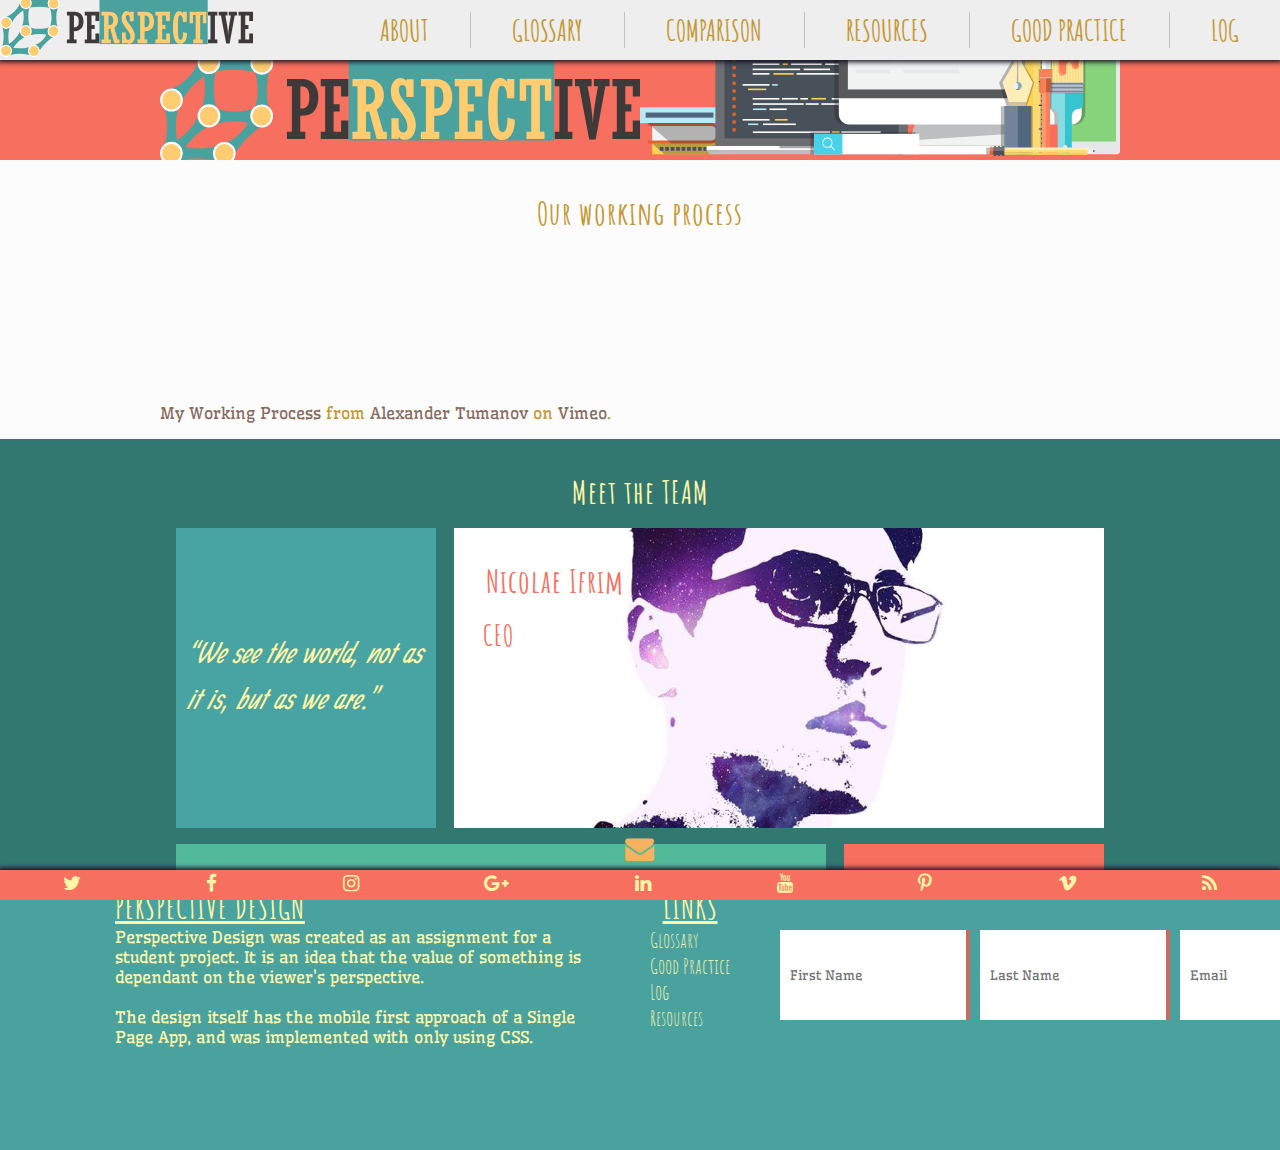
==== index.html @ a0893e69 "All done but the video." ====
<!DOCTYPE html>
<html lang="en">
<head>
  <meta charset="UTF-8">
  <meta name="viewport" content="width=device-width, initial-scale=1.0">
  <meta http-equiv="X-UA-Compatible" content="ie=edge">
  <title>Perspective Design</title>
  <!-- STYLE -->
  <link rel="stylesheet" href="css/main.css" type="text/css">
  <!-- FONTS AND ICONS -->
  <link rel="stylesheet" href="https://maxcdn.bootstrapcdn.com/font-awesome/4.7.0/css/font-awesome.min.css">
  <link href="https://fonts.googleapis.com/css?family=Nova+Mono" rel="stylesheet">
  <link href="https://fonts.googleapis.com/css?family=Wellfleet" rel="stylesheet">
  <link href="https://fonts.googleapis.com/css?family=Amatic+SC:700" rel="stylesheet">
  <link href="https://fonts.googleapis.com/css?family=Ranga" rel="stylesheet">

</head>
<body onload="toggleNav()">
  <header>
    <nav>
      <input type="checkbox" id="mobile-nav-toggle" value="mobile-nav-selected">
      <ul class="navigation">
        <li class="logo"><label for="about-page"><img src="icons/logo.svg" alt="perspective design logo"></label></li>
        <li><label for="about-page">About</label><span id="AboutTab"></span></li>
        <li><label for="glossary-page">Glossary</label><span id="GlossaryTab"></span></li>
        <li><label for="comparison-page">Comparison</label><span id="ComparisonTab"></span></li>
        <li><label for="resources-page">Resources</label><span id="ResourcesTab"></span></li>
        <li><label for="mgp-page">Good Practice</label><span id="MgpTab"></span></li>
        <li><label for="log-page">Log</label><span id="LogTab"></span></li>
        <li class="menu-icon"><label for="mobile-nav-toggle"><i class="fa fa-bars" aria-hidden="true"></i><i class="fa fa-times-circle" aria-hidden="true"></i></label></li>
      </ul>


      <ul class="mobile-nav">
        <li><label for="about-page">About</label></li>
        <li><label for="glossary-page">Glossary</label></li>
        <li><label for="comparison-page">Comparison</label></li>
        <li><label for="resources-page">Resources</label></li>
        <li><label for="mgp-page">Good Practice</label></li>
        <li><label for="log-page">Log</label></li>
      </ul>
    </nav>
  </header>
<!-- MAIN CONTENT STARTS HERE -->
  <main>
    <input type="radio" name="toggle-page" id="about-page" value="about-selected" checked>
    <section id="about">
      <div class="banner">
        <div class="container">
          <div class="img-left">
            <img src="icons/logo.svg" alt="logo">
          </div>
          <div class="img-right">
            <img src="images/home-banner.svg" alt="home top banner">
          </div>
        </div>
      </div>

      <div class="video-wrap">
        <h1>Our working process</h1>
        <div class="process">
          <iframe src="https://player.vimeo.com/video/133265329"></iframe>
<p><a href="https://vimeo.com/133265329">My Working Process</a> from <a href="https://vimeo.com/alextumanov">Alexander Tumanov</a> on <a href="https://vimeo.com">Vimeo</a>.</p>
        </div>
      </div>

      <div class="team-wrap">
        <h1>Meet the TEAM</h1>
        <div class="container">
          <section class="team-member">
            <div class="quote">
              <p><cite>“We see the world, not as it is, but as we are.”</cite></p>
            </div>
            <div class="portrait">
              <h1>Nicolae Ifrim</h1>
              <h2>CEO</h2>
            </div>

            <div class="bio">
              <p>Nicolae Ifrim has been tinkering with computers since a very young age, he is currently studying for a Computing degree at the University of Northampton. Previously worked as a team leader, developing ideas and projects in Romania.</p>
              <p>In 2013 one of these projects was sold to an online store which integrated the algorithms for own use, using those money he managed to get to UK and start as a student to get a degree, in 2016.</p>
              <p>He enjoys hiking, watching movies and has a passion for astronomy.</p>
            </div>
            <div class="social">
              <ul>
                <li><a href="404.html"><i class="fa fa-linkedin" aria-hidden="true"></i><span>LinkedIn</span></a></li>
                <li><a href="404.html"><i class="fa fa-github-alt" aria-hidden="true"></i><span>GitHub</span></a></li>
                <li><a href="404.html"><i class="fa fa-facebook-official" aria-hidden="true"></i><span>Facebook</span></a></li>
              </ul>
            </div>
          </section>

          <section class="team-member">
            <div class="quote">
              <p><cite>“The capacity to learn is a gift, the ability to learn is a skill, and the willingness to learn is a choice.”</cite></p>
            </div>
            <div class="portrait">
              <h1>Modou Lamin Sonko</h1>
              <h2>Developer</h2>
            </div>

            <div class="bio">
              <p>Modou Lamin Sonko is a second-year student at the University of Northampton, he is currently on a computing course with foundation. He has a wide range of experience working before his studies, he has worked in the food industry as a chef and a quality controller. He now works in the security industry.</p>
              <p>These experiences in the different industries have made him understand the value and importance of team work and he have acquired a lot of transferable skills that will benefit him in the computing industry.</p>
              <p>He has a background in business administration and currently holds a diploma in business administration, certified by ICM (institute of commercial management).</p>
              <p>Modou enjoys running and weight lifting during his leisure time.</p>

            </div>
            <div class="social">
              <ul>
                <li><a href="404.html"><i class="fa fa-linkedin" aria-hidden="true"></i><span>LinkedIn</span></a></li>
                <li><a href="404.html"><i class="fa fa-github-alt" aria-hidden="true"></i><span>GitHub</span></a></li>
                <li><a href="404.html"><i class="fa fa-facebook-official" aria-hidden="true"></i><span>Facebook</span></a></li>
              </ul>
            </div>
          </section>

          <section class="team-member">
            <div class="quote">
              <p><cite>"If life gives you lemons...get angry!"</cite></p>
            </div>
            <div class="portrait">
              <h1>Daniel Raymond</h1>
              <h2>Developer</h2>
            </div>

            <div class="bio">
              <p class="anoyingwavefont">
Dan Raymond has been playing games since he was a child, his first entertanement systems he played were the nintendo 64 and the sega genesis and enjoyed playing the games he owned, going on in life he still enjoys games and wants to understand more about how they are made, which is why he is attending Northampton university so that he might attend computer games development course.
</p>
            </div>
            <div class="social">
              <ul>
                <li><a href="404.html"><i class="fa fa-linkedin" aria-hidden="true"></i><span>LinkedIn</span></a></li>
                <li><a href="404.html"><i class="fa fa-github-alt" aria-hidden="true"></i><span>GitHub</span></a></li>
                <li><a href="404.html"><i class="fa fa-facebook-official" aria-hidden="true"></i><span>Facebook</span></a></li>
              </ul>
            </div>
          </section>

          <section class="team-member">
            <div class="quote">
              <p><cite>"Do. Or do not. There is no try."</cite></p>
            </div>
            <div class="portrait">
              <h1>Adam Vincent</h1>
              <h2>Designer</h2>
            </div>

            <div class="bio">
              <p>Lorem ipsum dolor sit amet, consectetur adipisicing elit. Quis necessitatibus nesciunt inventore dicta ab, possimus nostrum architecto accusamus libero cupiditate incidunt porro animi debitis velit id, aperiam unde quas ea.</p>
            </div>
            <div class="social">
              <ul>
                <li><a href="404.html"><i class="fa fa-linkedin" aria-hidden="true"></i><span>LinkedIn</span></a></li>
                <li><a href="404.html"><i class="fa fa-github-alt" aria-hidden="true"></i><span>GitHub</span></a></li>
                <li><a href="404.html"><i class="fa fa-facebook-official" aria-hidden="true"></i><span>Facebook</span></a></li>
              </ul>
            </div>
          </section>
        </div>
      </div>
    </section>

    <!-- GLOSSARY SECTION -->
    <input type="radio" name="toggle-page" id="glossary-page" value="glossary-selected">
    <section id="glossary">
      <div class="banner">
        <div class="container">
          <div class="img-left">
            <img src="icons/logo-glossary.svg" alt="logo">
          </div>
          <div class="img-right">
            <img src="images/glossary-banner.svg" alt="glossary top banner">
          </div>
        </div>
      </div>

      <div class="container">
        <div class="job-terms">
          <h1>web/computing related terms</h1>
          <input type="checkbox" name="jobs-term-toggle" id="crm">
          <label for="crm" class="crm">
            <i class="fa fa-square-o" aria-hidden="true"></i>
            <i class="fa fa-check" aria-hidden="true"></i>
            crm<i class="fa fa-chevron-left" aria-hidden="true"></i>
          </label>
          <div>
            <p>Customer relationship marketing (CRM) is a business process in which client relationships, customer loyalty and brand value are built through marketing strategies and activities. CRM allows businesses to develop long-term relationships with established and new customers while helping streamline corporate performance. CRM incorporates commercial and client-specific strategies via employee training, marketing planning, relationship building and advertising.</p>
            <p>See more on <a href="https://www.techopedia.com/definition/23326/customer-relationship-marketing-crm" target="_blank">techopedia.com</a></p>
          </div>

          <input type="checkbox" name="jobs-term-toggle" id="syntax">
          <label for="syntax" class="syntax">
            <i class="fa fa-square-o" aria-hidden="true"></i>
            <i class="fa fa-check" aria-hidden="true"></i>
            syntax<i class="fa fa-chevron-left" aria-hidden="true"></i>
          </label>
          <div>
            <p>In programming, syntax refers to the rules that specify the correct combined sequence of symbols that can be used to form a correctly structured program using a given programming language. Programmers communicate with computers through the correctly structured syntax, semantics and grammar of a programming language.</p>
            <p>See more on <a href="https://www.techopedia.com/definition/3959/syntax" target="_blank">techopedia.com</a></p>
          </div>

          <input type="checkbox" name="jobs-term-toggle" id="fonts">
          <label for="fonts" class="fonts">
            <i class="fa fa-square-o" aria-hidden="true"></i>
            <i class="fa fa-check" aria-hidden="true"></i>
            fonts<i class="fa fa-chevron-left" aria-hidden="true"></i>
          </label>
          <div>
            <p>A font is a specific typeface of a certain size and style. For example, one font may be Arial 12 pt bold, while another font may be Times New Roman 14 pt italic. Most word processing programs have a Font menu that allows you to choose the typeface, size, and style of the text. In order to use a font, you must have it installed on your computer. Windows provides access to fonts using the Fonts control panel. The Mac OS stores fonts in a Fonts folder and includes a separate "Font Book" application for managing fonts.</p>
            <p>See more on <a href="https://techterms.com/definition/font" target="_blank">techterms.com</a></p>
          </div>

          <input type="checkbox" name="jobs-term-toggle" id="w3c">
          <label for="w3c" class="w3c">
            <i class="fa fa-square-o" aria-hidden="true"></i>
            <i class="fa fa-check" aria-hidden="true"></i>
            w3c<i class="fa fa-chevron-left" aria-hidden="true"></i>
          </label>
          <div>
            <p>The World Wide Web Consortium (W3C) is an international organization committed to improving the web. It is made up of several hundred member organizations from a variety of related IT industries. W3C sets standards for the World Wide Web (WWW) to facilitate interoperability and cooperation among all web stakeholders. It was established in 1994 by the creator of the WWW, Tim Berners-Lee.</p>
            <p>See more on <a href="https://www.techopedia.com/definition/4593/world-wide-web-consortium-w3c" target="_blank">techopedia.com</a></p>
          </div>

          <input type="checkbox" name="jobs-term-toggle" id="root-directory">
          <label for="root-directory" class="root-directory">
            <i class="fa fa-square-o" aria-hidden="true"></i>
            <i class="fa fa-check" aria-hidden="true"></i>
            root directory<i class="fa fa-chevron-left" aria-hidden="true"></i>
          </label>
          <div>
            <p>The root directory, or root folder, is the top-level directory of a file system. The directory structure can be visually represented as an upside-down tree, so the term "root" represents the top level. All other directories within a volume are "branches" or subdirectories of the root directory.</p>
            <p>See more on <a href="https://techterms.com/definition/root_directory" target="_blank">techterms.com</a></p>
          </div>

          <input type="checkbox" name="jobs-term-toggle" id="navigation">
          <label for="navigation" class="navigation">
            <i class="fa fa-square-o" aria-hidden="true"></i>
            <i class="fa fa-check" aria-hidden="true"></i>
            navigation bar<i class="fa fa-chevron-left" aria-hidden="true"></i>
          </label>
          <div>
            <p>A navigation bar is a link to appropriate sections/pages in a website that helps readers in traversing the online document. Considered a traditional method of navigation, a navigation bar can be implemented in a number of ways, namely, horizontally or vertically, or fixed or dynamic. A navigation bar implementation is considered one of the key points of Web design and usability.</p>
            <p>See more on <a href="https://www.techopedia.com/definition/20934/navigation-bar" target="_blank">techopedia.com</a></p>
          </div>

          <input type="checkbox" name="jobs-term-toggle" id="responsive">
          <label for="responsive" class="responsive">
            <i class="fa fa-square-o" aria-hidden="true"></i>
            <i class="fa fa-check" aria-hidden="true"></i>
            responsive design<i class="fa fa-chevron-left" aria-hidden="true"></i>
          </label>
          <div>
            <p>Responsive web design (RWD) is an approach in web development and design that is geared toward creating sites that provide an efficient and appealing visual experience with text that is easy to navigate without altering the resolution of a display screen.
            This capability extends to any device or browser used to view a website, which means the website appearance and layout change according to the size of the display screen.</p>
            <p>See more on <a href="https://www.techopedia.com/definition/30004/responsive-web-design-rwd" target="_blank">techopedia.com</a></p>
          </div>

          <input type="checkbox" name="jobs-term-toggle" id="vector-graphics">
          <label for="vector-graphics" class="vector-graphics">
            <i class="fa fa-square-o" aria-hidden="true"></i>
            <i class="fa fa-check" aria-hidden="true"></i>
            vector graphics<i class="fa fa-chevron-left" aria-hidden="true"></i>
          </label>
          <div>
            <p>A vector graphic is a type of image. Vector images are graphical representations of mathematical objects such as lines, curves, polygons and its like. These graphics are generated by computer and they follow x and y axis as their reference definition.</p>
            <p>See more on <a href="https://www.techopedia.com/definition/5264/vector-graphic" target="_blank">techopedia.com</a></p>
          </div>

          <input type="checkbox" name="jobs-term-toggle" id="bespoke">
          <label for="bespoke" class="bespoke">
            <i class="fa fa-square-o" aria-hidden="true"></i>
            <i class="fa fa-check" aria-hidden="true"></i>
            bespoke software<i class="fa fa-chevron-left" aria-hidden="true"></i>
          </label>
          <div>
            <p>Bespoke software is custom or tailor-made software. The value of bespoke software over off-the-shelf software is that it can be designed specifically for key business or legislative objectives.</p>
            <p>See more on <a href="https://www.techopedia.com/definition/6184/bespoke-software" target="_blank">techopedia.com</a></p>
          </div>

          <input type="checkbox" name="jobs-term-toggle" id="software">
          <label for="software" class="software">
            <i class="fa fa-square-o" aria-hidden="true"></i>
            <i class="fa fa-check" aria-hidden="true"></i>
            software<i class="fa fa-chevron-left" aria-hidden="true"></i>
          </label>
          <div>
            <p>Software, in its most general sense, is a set of instructions or programs instructing a computer to do specific tasks. Software is a generic term used to describe computer programs. Scripts, applications, programs and a set of instructions are the terms often used to describe software.</p>
            <p>See more on <a href="https://www.techopedia.com/definition/4356/software" target="_blank">techopedia.com</a></p>
          </div>

          <input type="checkbox" name="jobs-term-toggle" id="network">
          <label for="network" class="network">
            <i class="fa fa-square-o" aria-hidden="true"></i>
            <i class="fa fa-check" aria-hidden="true"></i>
            network<i class="fa fa-chevron-left" aria-hidden="true"></i>
          </label>
          <div>
            <p>A computer network is a group of computer systems and other computing hardware devices that are linked together through communication channels to facilitate communication and resource-sharing among a wide range of users. Networks are commonly categorized based on their characteristics.</p>
            <p>See more on <a href="https://www.techopedia.com/definition/25597/computer-network" target="_blank">techopedia.com</a></p>
          </div>

          <input type="checkbox" name="jobs-term-toggle" id="web-app">
          <label for="web-app" class="web-app">
            <i class="fa fa-square-o" aria-hidden="true"></i>
            <i class="fa fa-check" aria-hidden="true"></i>
            web application<i class="fa fa-chevron-left" aria-hidden="true"></i>
          </label>
          <div>
            <p>A web-based application is any program that is accessed over a network connection using HTTP, rather than existing within a device’s memory. Web-based applications often run inside a web browser. However, web-based applications also may be client-based, where a small part of the program is downloaded to a user’s desktop, but processing is done over the internet on an external server.
            Web-based applications are also known as web apps.</p>
            <p>See more on <a href="https://www.techopedia.com/definition/26002/web-based-application" target="_blank">techopedia.com</a></p>
          </div>

          <input type="checkbox" name="jobs-term-toggle" id="web-designer">
          <label for="web-designer" class="web-designer">
            <i class="fa fa-square-o" aria-hidden="true"></i>
            <i class="fa fa-check" aria-hidden="true"></i>
          web designer<i class="fa fa-chevron-left" aria-hidden="true"></i>
          </label>
          <div>
            <p>A Web designer is someone who prepares content for the Web. This role is mainly related to the styling and layout of pages with content, including text and images. Web designers use many technologies but commonly rely on hypertext and hypermedia resources including HTML, CSS and additional Web design tools.</p>
            <p>See more on <a href="https://www.techopedia.com/definition/23888/web-designer" target="_blank">techopedia.com</a></p>
          </div>

          <input type="checkbox" name="jobs-term-toggle" id="web-developer">
          <label for="web-developer" class="web-developer">
            <i class="fa fa-square-o" aria-hidden="true"></i>
            <i class="fa fa-check" aria-hidden="true"></i>
            web developer<i class="fa fa-chevron-left" aria-hidden="true"></i>
          </label>
          <div>
            <p>A Web developer is a kind of programmer who specializes in the development of applications relating to the World Wide Web or distributed network applications, which typically run protocols like HTTP from a Web server to a client browser using associated programming languages like HTML/CSS, C#, Ruby and PHP to name a few. A Web developer is usually concerned with the back end or the programming aspect of creating a website or Web application and is not to be confused with a Web designer, who only deals with the aesthetics of a website or application, although many professionals have both skill sets.</p>
            <p>See more on <a href="https://www.techopedia.com/definition/17353/web-developer" target="_blank">techopedia.com</a></p>
          </div>

          <input type="checkbox" name="jobs-term-toggle" id="frontend">
          <label for="frontend" class="frontend">
            <i class="fa fa-square-o" aria-hidden="true"></i>
            <i class="fa fa-check" aria-hidden="true"></i>
            frontend<i class="fa fa-chevron-left" aria-hidden="true"></i>
          </label>
          <div>
            <p>A front-end system is part of an information system that is directly accessed and interacted with by the user to receive or utilize back-end capabilities of the host system. It enables users to access and request the features and services of the underlying information system. The front-end system can be a software application or the combination or hardware, software and network resources.</p>
            <p>See more on <a href="https://www.techopedia.com/definition/3799/front-end-system" target="_blank">techopedia.com</a></p>
          </div>

          <input type="checkbox" name="jobs-term-toggle" id="backend">
          <label for="backend" class="backend">
            <i class="fa fa-square-o" aria-hidden="true"></i>
            <i class="fa fa-check" aria-hidden="true"></i>
            backend<i class="fa fa-chevron-left" aria-hidden="true"></i>
          </label>
          <div>
            <p>A back-end system is any system that supports back-office applications. These systems are used as part of corporate management and they work by obtaining user input and gathering input from other systems to provide responsive output.</p>
            <p>See more on <a href="https://www.techopedia.com/definition/1405/back-end-system" target="_blank">techopedia.com</a></p>
          </div>

          <input type="checkbox" name="jobs-term-toggle" id="agile">
          <label for="agile" class="agile">
            <i class="fa fa-square-o" aria-hidden="true"></i>
            <i class="fa fa-check" aria-hidden="true"></i>
            agile development<i class="fa fa-chevron-left" aria-hidden="true"></i>
          </label>
          <div>
            <p>Agile Software Development is a lightweight software engineering framework that promotes iterative development throughout the life-cycle of the project, close collaboration between the development team and business side, constant communication, and tightly-knit teams.
              Also known as agile development.</p>
            <p>See more on <a href="https://www.techopedia.com/definition/13564/agile-software-development" target="_blank">techopedia.com</a></p>
          </div>

          <input type="checkbox" name="jobs-term-toggle" id="framework">
          <label for="framework" class="framework">
            <i class="fa fa-square-o" aria-hidden="true"></i>
            <i class="fa fa-check" aria-hidden="true"></i>
            framework<i class="fa fa-chevron-left" aria-hidden="true"></i>
          </label>
          <div>
            <p>An application framework is a software library that provides a fundamental structure to support the development of applications for a specific environment. An application framework acts as the skeletal support to build an application. The intention of designing application frameworks is to lessen the general issues faced during the development of applications. This is achieved through the use of code that can be shared across different modules of an application. Application frameworks are used not only in the graphical user interface (GUI) development, but also in other areas like web-based applications.
            </p>
            <p>See more on <a href="https://www.techopedia.com/definition/6005/application-framework" target="_blank">techopedia.com</a></p>
          </div>

          <input type="checkbox" name="jobs-term-toggle" id="ui">
          <label for="ui" class="ui">
            <i class="fa fa-square-o" aria-hidden="true"></i>
            <i class="fa fa-check" aria-hidden="true"></i>
            user interface<i class="fa fa-chevron-left" aria-hidden="true"></i>
          </label>
          <div>
            <p>User interface (UI) is a broad term for any system, either physical or software based, that allows a user to connect with a given technology. Many different kinds of user interfaces come with various devices and software programs. Many of them have some basic similarities, although each one is unique in key ways.
            </p>
            <p>See more on <a href="https://www.techopedia.com/definition/4685/user-interface-ui" target="_blank">techopedia.com</a></p>
          </div>

          <input type="checkbox" name="jobs-term-toggle" id="ux">
          <label for="ux" class="ux">
            <i class="fa fa-square-o" aria-hidden="true"></i>
            <i class="fa fa-check" aria-hidden="true"></i>
            user experience<i class="fa fa-chevron-left" aria-hidden="true"></i>
          </label>
          <div>
            <p>User experience (UX) is a concept in computing system and application design that studies and evaluates human feelings and expressions when using such systems.
              UX facilitates and enables the development of computing systems that are centered on ease of use and accessibility for a human user.
            </p>
            <p>See more on <a href="https://www.techopedia.com/definition/29135/user-experience-ux" target="_blank">techopedia.com</a></p>
          </div>

          <input type="checkbox" name="jobs-term-toggle" id="wireframes">
          <label for="wireframes" class="wireframes">
            <i class="fa fa-square-o" aria-hidden="true"></i>
            <i class="fa fa-check" aria-hidden="true"></i>
            wireframes<i class="fa fa-chevron-left" aria-hidden="true"></i>
          </label>
          <div>
            <p>A website wireframe is a visual guide that represents the skeletal framework of a website, indicating where visual and UI components are located. Wireframes are used for a quick mockup of the arrangement of website elements for accomplishing a specific purpose, be it aesthetic or usability. This allows stakeholders to quickly have a visual reference to the location of website elements without requiring the designer to create an actual site, which makes the design decision process quicker.
              A website wireframe is also known as a page schematic or a screen blueprint.
            </p>
            <p>See more on <a href="https://www.techopedia.com/definition/5216/website-wireframe" target="_blank">techopedia.com</a></p>
          </div>
        </div>

        <div class="html-terms">
          <h1>html terms</h1>
          <input type="checkbox" name="category-toggle" id="section-tags">
          <label for="section-tags" class="section-tags-label">
            <i class="fa fa-square-o" aria-hidden="true"></i>
            <i class="fa fa-check" aria-hidden="true"></i>
            section tags:<i class="fa fa-chevron-left" aria-hidden="true"></i>
          </label>
          <div class="section-tags">
              <p>An HTML tag is commonly defined as a set of characters constituting a formatted command for a Web page. At the core of HTML, tags provide the directions or recipes for the visual content that one sees on the Web.
              </p>
              <p>See More on <a href="https://www.techopedia.com/definition/7619/html-tag" target="_blank">techopedia</a></p>

            <input type="checkbox" name="section-term-toggle" id="head">
            <label for="head" class="head">
              <i class="fa fa-square-o" aria-hidden="true"></i>
              <i class="fa fa-check" aria-hidden="true"></i>
              head tag<i class="fa fa-chevron-left" aria-hidden="true"></i>
            </label>
            <div>
              <p>The HTML <code>&lt;head&gt;</code> element provides general information (metadata) about the document, including its title and links to its scripts and style sheets.
              </p>
              <p>See More on <a href="https://developer.mozilla.org/en-US/docs/Web/HTML/Element/head" target="_blank">developer-mozilla</a></p>
            </div>

            <input type="checkbox" name="section-term-toggle" id="title">
            <label for="title" class="title">
              <i class="fa fa-square-o" aria-hidden="true"></i>
              <i class="fa fa-check" aria-hidden="true"></i>
              title tag<i class="fa fa-chevron-left" aria-hidden="true"></i>
            </label>
            <div>
              <p>The HTML <code>&lt;title&gt;</code> element defines the title of the document, shown in a browser's title bar or on the page's tab. It can only contain text, and any contained tags are ignored.
              </p>
              <p>See More on <a href="https://developer.mozilla.org/en-US/docs/Web/HTML/Element/title" target="_blank">developer-mozilla</a></p>
            </div>

            <input type="checkbox" name="section-term-toggle" id="meta">
            <label for="meta" class="meta">
              <i class="fa fa-square-o" aria-hidden="true"></i>
              <i class="fa fa-check" aria-hidden="true"></i>
              meta tag<i class="fa fa-chevron-left" aria-hidden="true"></i>
            </label>
            <div>
              <p>The HTML <code>&lt;meta></code> element represents metadata that cannot be represented by other HTML meta-related elements, like <code>&lt;base&gt;</code> <code>&lt;base&gt;</code>, <code>&lt;link&gt;</code>, <code>&lt;script&gt;</code>, <code>&lt;style&gt;</code> or <code>&lt;title&gt;</code>.
              </p>
              <p>See More on <a href="https://developer.mozilla.org/en-US/docs/Web/HTML/Element/meta" target="_blank">developer-mozilla</a></p>
            </div>

            <input type="checkbox" name="section-term-toggle" id="link">
            <label for="link" class="link">
              <i class="fa fa-square-o" aria-hidden="true"></i>
              <i class="fa fa-check" aria-hidden="true"></i>
              link tag<i class="fa fa-chevron-left" aria-hidden="true"></i>
            </label>
            <div>
              <p>The HTML <code>&lt;link&gt;</code> element specifies relationships between the current document and an external resource. Possible uses for this element include defining a relational framework for navigation. This element is most used to link to style sheets.
              </p>
              <p>See More on <a href="https://developer.mozilla.org/en-US/docs/Web/HTML/Element/link" target="_blank">developer-mozilla</a></p>
            </div>

            <input type="checkbox" name="section-term-toggle" id="style">
            <label for="style" class="style">
              <i class="fa fa-square-o" aria-hidden="true"></i>
              <i class="fa fa-check" aria-hidden="true"></i>
              style tag<i class="fa fa-chevron-left" aria-hidden="true"></i>
            </label>
            <div>
              <p>The HTML <code>&lt;style&gt;</code> element contains style information for a document, or part of a document. By default, the style instructions written inside that element are expected to be CSS.
              </p>
              <p>See More on <a href="https://developer.mozilla.org/en-US/docs/Web/HTML/Element/style" target="_blank">developer-mozilla</a></p>
            </div>

            <input type="checkbox" name="section-term-toggle" id="script">
            <label for="script" class="script">
              <i class="fa fa-square-o" aria-hidden="true"></i>
              <i class="fa fa-check" aria-hidden="true"></i>
              script tag<i class="fa fa-chevron-left" aria-hidden="true"></i>
            </label>
            <div>
              <p>The HTML <code>&lt;script&gt;</code> element is used to embed or reference executable code; this is typically used to embed or refer to JavaScript code. However, it can also be used to of code, such as WebGL's GLSL shader programming language.
              </p>
              <p>See More on <a href="https://developer.mozilla.org/en-US/docs/Web/HTML/Element/script" target="_blank">developer-mozilla</a></p>
            </div>

            <input type="checkbox" name="section-term-toggle" id="body">
            <label for="body" class="body">
              <i class="fa fa-square-o" aria-hidden="true"></i>
              <i class="fa fa-check" aria-hidden="true"></i>
              body tag<i class="fa fa-chevron-left" aria-hidden="true"></i>
            </label>
            <div>
              <p>The HTML <code>&lt;body&gt;</code> Element represents the content of an HTML document. There can be only one <code>&lt;body&gt;</code> element in a document.
              </p>
              <p>See More on <a href="https://developer.mozilla.org/en-US/docs/Web/HTML/Element/body" target="_blank">developer-mozilla</a></p>
            </div>

            <input type="checkbox" name="section-term-toggle" id="header">
            <label for="header" class="header">
              <i class="fa fa-square-o" aria-hidden="true"></i>
              <i class="fa fa-check" aria-hidden="true"></i>
              header tag<i class="fa fa-chevron-left" aria-hidden="true"></i>
            </label>
            <div>
              <p>The HTML <code>&lt;header&gt;</code> element represents introductory content, typically a group of introductory or navigational aids. It may contain some heading elements but also other elements like a logo, a search form, an author name, and so on.
              </p>
              <p>See More on <a href="https://developer.mozilla.org/en-US/docs/Web/HTML/Element/header" target="_blank">developer-mozilla</a></p>
            </div>

            <input type="checkbox" name="section-term-toggle" id="main">
            <label for="main" class="main">
              <i class="fa fa-square-o" aria-hidden="true"></i>
              <i class="fa fa-check" aria-hidden="true"></i>
              main tag<i class="fa fa-chevron-left" aria-hidden="true"></i>
            </label>
            <div>
              <p>The HTML <code>&lt;main&gt;</code> element represents the main content of the <code>&lt;body&gt;</code> of a document, portion of a document, or application. The main content area consists of content that is directly related to, or expands upon the central topic of, a document or the central functionality of an application.

              You can use multiple <code>&lt;main&gt;</code> elements within the same page when it makes sense to do so. For instance, if you have a page presenting multiple articles (each inside an <code>&lt;article&gt;</code> element, each of which has some extra material within (such as toolbars for editing, ads, and so forth), it may make sense to include a <code>&lt;main&gt;</code> element within each article to identify the primary contents of that specific article.
              </p>
              <p>See More on <a href="https://developer.mozilla.org/en-US/docs/Web/HTML/Element/main" target="_blank">developer-mozilla</a></p>
            </div>

            <input type="checkbox" name="section-term-toggle" id="aside">
            <label for="aside" class="aside">
              <i class="fa fa-square-o" aria-hidden="true"></i>
              <i class="fa fa-check" aria-hidden="true"></i>
              aside tag<i class="fa fa-chevron-left" aria-hidden="true"></i>
            </label>
            <div>
              <p>The HTML <code>&lt;aside&gt;</code> element represents a portion of a document whose content is only indirectly related to the document's main content. Asides are frequently presented as sidebars or call-out boxes.
              </p>
              <p>See More on <a href="https://developer.mozilla.org/en-US/docs/Web/HTML/Element/aside" target="_blank">developer-mozilla</a></p>
            </div>

            <input type="checkbox" name="section-term-toggle" id="section">
            <label for="section" class="section">
              <i class="fa fa-square-o" aria-hidden="true"></i>
              <i class="fa fa-check" aria-hidden="true"></i>
              section tag<i class="fa fa-chevron-left" aria-hidden="true"></i>
            </label>
            <div>
              <p>The HTML <code>&lt;section&gt;</code> element represents a standalone section — which doesn't have a more specific semantic element to represent it — contained within an HTML document. Typically, but not always, sections have a heading.

              As an example, a navigation menu should be wrapped in a <code>&lt;nav&gt;</code> element, but a list of search results and a map display and its controls don't have specific elements, and could be put inside a <code>&lt;section&gt;</code>.
              </p>
              <p>See More on <a href="https://developer.mozilla.org/en-US/docs/Web/HTML/Element/section" target="_blank">developer-mozilla</a></p>
            </div>

            <input type="checkbox" name="section-term-toggle" id="div">
            <label for="div" class="div">
              <i class="fa fa-square-o" aria-hidden="true"></i>
              <i class="fa fa-check" aria-hidden="true"></i>
              div container<i class="fa fa-chevron-left" aria-hidden="true"></i>
            </label>
            <div>
              <p>The HTML Content Division element <code>&lt;div&gt;</code> is the generic container for flow content. It has no effect on the content or layout until styled using CSS. As a "pure" container, the <code>&lt;div&gt;</code> element does not inherently represent anything. Instead, it's used to group content so it can be easily styled using the class or id attributes, marking a section of a document as being written in a different language (using the lang attribute), and so on.
              </p>
              <p>See More on <a href="https://developer.mozilla.org/en-US/docs/Web/HTML/Element/div" target="_blank">developer-mozilla</a></p>
            </div>

            <input type="checkbox" name="section-term-toggle" id="footer">
            <label for="footer" class="footer">
              <i class="fa fa-square-o" aria-hidden="true"></i>
              <i class="fa fa-check" aria-hidden="true"></i>
              footer section<i class="fa fa-chevron-left" aria-hidden="true"></i>
            </label>
            <div>
              <p>The HTML <code>&lt;footer&gt;</code> element represents a footer for its nearest sectioning content or sectioning root element. A footer typically contains information about the author of the section, copyright data or links to related documents.
              </p>
              <p>See More on <a href="https://developer.mozilla.org/en-US/docs/Web/HTML/Element/footer" target="_blank">developer-mozilla</a></p>
            </div>
          </div>

          <input type="checkbox" name="category-toggle" id="list-tags">
          <label for="list-tags" class="list-tags-label">
            <i class="fa fa-square-o" aria-hidden="true"></i>
            <i class="fa fa-check" aria-hidden="true"></i>
            list tags:<i class="fa fa-chevron-left" aria-hidden="true"></i>
          </label>
          <div class="list-tags">
            <p>Lists are used to group together related pieces of information so they are clearly associated with each other and easy to read. In modern web development, lists are workhorse elements, frequently used for navigation as well as general content.</p>
            <p>See more on <a href="https://webplatform.github.io/docs/guides/html_lists/" target="_blank">webplatform.github.io</a></p>
            <input type="checkbox" name="list-term-toggle" id="ul">
            <label for="ul" class="ul">
              <i class="fa fa-square-o" aria-hidden="true"></i>
              <i class="fa fa-check" aria-hidden="true"></i>
              unordered list<i class="fa fa-chevron-left" aria-hidden="true"></i>
            </label>
            <div>
              <p>The HTML <code>&lt;ul&gt;</code> element represents an unordered list of items, typically rendered as a bulleted list.
              </p>
              <p>See More on <a href="https://developer.mozilla.org/en-US/docs/Web/HTML/Element/ul" target="_blank">developer-mozilla</a></p>
            </div>

            <input type="checkbox" name="list-term-toggle" id="ol">
            <label for="ol" class="ol">
              <i class="fa fa-square-o" aria-hidden="true"></i>
              <i class="fa fa-check" aria-hidden="true"></i>
              ordered list<i class="fa fa-chevron-left" aria-hidden="true"></i>
            </label>
            <div>
              <p>The HTML <code>&lt;ol&gt;</code> element represents an ordered list of items, typically rendered as a numbered list.
              </p>
              <p>See More on <a href="https://developer.mozilla.org/en-US/docs/Web/HTML/Element/ol" target="_blank">developer-mozilla</a></p>
            </div>

            <input type="checkbox" name="list-term-toggle" id="li">
            <label for="li" class="li">
              <i class="fa fa-square-o" aria-hidden="true"></i>
              <i class="fa fa-check" aria-hidden="true"></i>
              list item<i class="fa fa-chevron-left" aria-hidden="true"></i>
            </label>
            <div>
              <p>The HTML <code>&lt;li&gt;</code> element is used to represent an item in a list. It must be contained in a parent element: an ordered list <code>&lt;ol&gt;</code>, an unordered list <code>&lt;ul&gt;</code>, or a menu <code>&lt;menu&gt;</code>. In menus and unordered lists, list items are usually displayed using bullet points. In ordered lists, they are usually displayed with an ascending counter on the left, such as a number or letter.
              </p>
              <p>See More on <a href="https://developer.mozilla.org/en-US/docs/Web/HTML/Element/li" target="_blank">developer-mozilla</a></p>
            </div>
          </div>

          <input type="checkbox" name="category-toggle" id="text-tags">
          <label for="text-tags" class="text-tags-label">
            <i class="fa fa-square-o" aria-hidden="true"></i>
            <i class="fa fa-check" aria-hidden="true"></i>
            text formatting tags:<i class="fa fa-chevron-left" aria-hidden="true"></i>
          </label>
          <div class="text-tags">
            <p>One of HTML's main jobs is to give text structure and meaning (also known as semantics) so that a browser can display it correctly.
            </p>
            <p>See More on <a href="https://developer.mozilla.org/en-US/docs/Learn/HTML/Introduction_to_HTML/HTML_text_fundamentals" target="_blank">developer-mozilla</a></p>
            <input type="checkbox" name="text-term-toggle" id="p">
            <label for="p" class="p">
              <i class="fa fa-square-o" aria-hidden="true"></i>
              <i class="fa fa-check" aria-hidden="true"></i>
              paragraph<i class="fa fa-chevron-left" aria-hidden="true"></i>
            </label>
            <div>
              <p>The HTML <code>&lt;p&gt;</code> element represents a paragraph of text. Paragraphs are usually represented in visual media as blocks of text that are separated from adjacent blocks by vertical blank space and/or first-line indentation. Paragraphs are block-level elements.
              </p>
              <p>See More on <a href="https://developer.mozilla.org/en-US/docs/Web/HTML/Element/p" target="_blank">developer-mozilla</a></p>
            </div>

            <input type="checkbox" name="text-term-toggle" id="h">
            <label for="h" class="h">
              <i class="fa fa-square-o" aria-hidden="true"></i>
              <i class="fa fa-check" aria-hidden="true"></i>
              title<i class="fa fa-chevron-left" aria-hidden="true"></i>
            </label>
            <div>
              <p>The HTML <code>&lt;h1&gt;–&lt;h6&gt;</code> elements represent six levels of section headings. <code>&lt;h1&gt;</code> is the highest section level and <code>&lt;h6&gt;</code> is the lowest.
              </p>
              <p>See More on <a href="https://developer.mozilla.org/en-US/docs/Web/HTML/Element/Heading_Elements" target="_blank">developer-mozilla</a></p>
            </div>

            <input type="checkbox" name="text-term-toggle" id="code">
            <label for="code" class="code">
              <i class="fa fa-square-o" aria-hidden="true"></i>
              <i class="fa fa-check" aria-hidden="true"></i>
              code<i class="fa fa-chevron-left" aria-hidden="true"></i>
            </label>
            <div>
              <p>The HTML <code>&lt;code&gt;</code> element displays its contents styled in a fashion intended to indicate that the text is a short fragment of computer code. By default, the content text is displayed using the user agent's default monospace font.
              </p>
              <p>See More on <a href="https://developer.mozilla.org/en-US/docs/Web/HTML/Element/code" target="_blank">developer-mozilla</a></p>
            </div>

            <input type="checkbox" name="text-term-toggle" id="br">
            <label for="br" class="br">
              <i class="fa fa-square-o" aria-hidden="true"></i>
              <i class="fa fa-check" aria-hidden="true"></i>
              line break<i class="fa fa-chevron-left" aria-hidden="true"></i>
            </label>
            <div>
              <p>The HTML <code>&lt;br&gt;</code> element produces a line break in text (carriage-return). It is useful for writing a poem or an address, where the division of lines is significant.
              </p>
              <p>See More on <a href="https://developer.mozilla.org/en-US/docs/Web/HTML/Element/br" target="_blank">developer-mozilla</a></p>
            </div>

            <input type="checkbox" name="text-term-toggle" id="hr">
            <label for="hr" class="hr">
              <i class="fa fa-square-o" aria-hidden="true"></i>
              <i class="fa fa-check" aria-hidden="true"></i>
              horizontal rule<i class="fa fa-chevron-left" aria-hidden="true"></i>
            </label>
            <div>
              <p>The HTML <code>&lt;hr&gt;</code> element represents a thematic break between paragraph-level elements (for example, a change of scene in a story, or a shift of topic with a section); historically, this has been presented as a horizontal rule or line. While it may still be displayed as a horizontal rule in visual browsers, this element is now defined in semantic terms, rather than presentational terms, so if you wish to draw a horizontal line, you should do so using appropriate CSS.
              </p>
              <p>See More on <a href="https://developer.mozilla.org/en-US/docs/Web/HTML/Element/hr" target="_blank">developer-mozilla</a></p>
            </div>

            <input type="checkbox" name="text-term-toggle" id="em">
            <label for="em" class="em">
              <i class="fa fa-square-o" aria-hidden="true"></i>
              <i class="fa fa-check" aria-hidden="true"></i>
              emphasize (italic)<i class="fa fa-chevron-left" aria-hidden="true"></i>
            </label>
            <div>
              <p>The HTML <code>&lt;em&gt;</code> element marks text that has stress emphasis. The <code>&lt;em&gt;</code> element can be nested, with each level of nesting indicating a greater degree of emphasis.
              </p>
              <p>See More on <a href="https://developer.mozilla.org/en-US/docs/Web/HTML/Element/em" target="_blank">developer-mozilla</a></p>
            </div>

            <input type="checkbox" name="text-term-toggle" id="strong">
            <label for="strong" class="strong">
              <i class="fa fa-square-o" aria-hidden="true"></i>
              <i class="fa fa-check" aria-hidden="true"></i>
              bold font (strong)<i class="fa fa-chevron-left" aria-hidden="true"></i>
            </label>
            <div>
              <p>The HTML <code>&lt;strong&gt;</code> element gives text strong importance and is typically displayed in bold.</p>
              <p>See More on <a href="https://developer.mozilla.org/en-US/docs/Web/HTML/Element/strong" target="_blank">developer-mozilla</a></p>
            </div>
          </div>

          <input type="checkbox" name="category-toggle" id="form-tags">
          <label for="form-tags" class="form-tags-label">
            <i class="fa fa-square-o" aria-hidden="true"></i>
            <i class="fa fa-check" aria-hidden="true"></i>
            form tags:
            <i class="fa fa-chevron-left" aria-hidden="true"></i>
          </label>
          <div class="form-tags">
            <p>HTML Forms are one of the main points of interaction between a user and a web site or application. They allow users to send data to the web site. Most of the time that data is sent to the web server, but the web page can also intercept it to use it on its own.
            </p>
            <p>See More on <a href="https://developer.mozilla.org/en-US/docs/Learn/HTML/Forms/Your_first_HTML_form" target="_blank">developer-mozilla</a></p>

            <input type="checkbox" name="form-term-toggle" id="form">
            <label for="form" class="form">
              <i class="fa fa-square-o" aria-hidden="true"></i>
              <i class="fa fa-check" aria-hidden="true"></i>
              form container<i class="fa fa-chevron-left" aria-hidden="true"></i>
            </label>
            <div>
              <p>The HTML <code>&lt;form&gt;</code> element represents a document section that contains interactive controls to submit information to a web server.</p>
              <p>See More on <a href="https://developer.mozilla.org/en-US/docs/Web/HTML/Element/form" target="_blank">developer-mozilla</a></p>
            </div>

            <input type="checkbox" name="form-term-toggle" id="fieldset">
            <label for="fieldset" class="fieldset">
              <i class="fa fa-square-o" aria-hidden="true"></i>
              <i class="fa fa-check" aria-hidden="true"></i>
              form field<i class="fa fa-chevron-left" aria-hidden="true"></i>
            </label>
            <div>
              <p>The HTML <code>&lt;fieldset&gt;</code> element is used to group several controls as well as labels <code>&lt;label&gt;</code> within a web form.</p>
              <p>See More on <a href="https://developer.mozilla.org/en-US/docs/Web/HTML/Element/fieldset" target="_blank">developer-mozilla</a></p>
            </div>

            <input type="checkbox" name="form-term-toggle" id="legend">
            <label for="legend" class="legend">
              <i class="fa fa-square-o" aria-hidden="true"></i>
              <i class="fa fa-check" aria-hidden="true"></i>
              legend caption<i class="fa fa-chevron-left" aria-hidden="true"></i>
            </label>
            <div>
              <p>The HTML <code>&lt;legend&gt;</code> element represents a caption for the content of its parent <code>&lt;fieldset&gt;</code>.</p>
              <p>See More on <a href="https://developer.mozilla.org/en-US/docs/Web/HTML/Element/legend" target="_blank">developer-mozilla</a></p>
            </div>

            <input type="checkbox" name="form-term-toggle" id="input">
            <label for="input" class="input">
              <i class="fa fa-square-o" aria-hidden="true"></i>
              <i class="fa fa-check" aria-hidden="true"></i>
              input control<i class="fa fa-chevron-left" aria-hidden="true"></i>
            </label>
            <div>
              <p>The HTML <code>&lt;input&gt;</code> element is used to create interactive controls for web-based forms in order to accept data from the user.</p>
              <p>See More on <a href="https://developer.mozilla.org/en-US/docs/Web/HTML/Element/input" target="_blank">developer-mozilla</a></p>
            </div>

            <input type="checkbox" name="form-term-toggle" id="label">
            <label for="label" class="label">
              <i class="fa fa-square-o" aria-hidden="true"></i>
              <i class="fa fa-check" aria-hidden="true"></i>
              label caption<i class="fa fa-chevron-left" aria-hidden="true"></i>
            </label>
            <div>
              <p>The HTML <code>&lt;label&gt;</code> element represents a caption for an item in a user interface.</p>
              <p>See More on <a href="https://developer.mozilla.org/en-US/docs/Web/HTML/Element/label" target="_blank">developer-mozilla</a></p>
            </div>

            <input type="checkbox" name="form-term-toggle" id="button">
            <label for="button" class="button">
              <i class="fa fa-square-o" aria-hidden="true"></i>
              <i class="fa fa-check" aria-hidden="true"></i>
              button<i class="fa fa-chevron-left" aria-hidden="true"></i>
            </label>
            <div>
              <p>The HTML <code>&lt;button&gt;</code> element represents a clickable button, which can be used in forms, or anywhere in a document that needs simple, standard button functionality. By default, HTML buttons are typically presented in a style similar to that of the host platform the user agent is running on, but you can change the appearance of the button using CSS.</p>
              <p>See More on <a href="https://developer.mozilla.org/en-US/docs/Web/HTML/Element/label" target="_blank">developer-mozilla</a></p>
            </div>
          </div>

          <input type="checkbox" name="category-toggle" id="embed-tags">
          <label for="embed-tags" class="embed-tags-label">
            <i class="fa fa-square-o" aria-hidden="true"></i>
            <i class="fa fa-check" aria-hidden="true"></i>
            embedding tags:<i class="fa fa-chevron-left" aria-hidden="true"></i>
          </label>
          <div class="embed-tags">
            <p>These HTML elements embed external content at the specified point in the document. This content is provided by an external application or other source of interactive content such as a browser plug-in.</p>
            <input type="checkbox" name="embed-term-toggle" id="img">
            <label for="img" class="img">
              <i class="fa fa-square-o" aria-hidden="true"></i>
              <i class="fa fa-check" aria-hidden="true"></i>
              image embedding<i class="fa fa-chevron-left" aria-hidden="true"></i>
            </label>
            <div>
              <p>The HTML <code>&lt;img&gt;</code> element embeds an image into the document.</p>
              <p>See More on <a href="https://developer.mozilla.org/en-US/docs/Web/HTML/Element/img" target="_blank">developer-mozilla</a></p>
            </div>

            <input type="checkbox" name="embed-term-toggle" id="video">
            <label for="video" class="video">
              <i class="fa fa-square-o" aria-hidden="true"></i>
              <i class="fa fa-check" aria-hidden="true"></i>
              video embedding<i class="fa fa-chevron-left" aria-hidden="true"></i>
            </label>
            <div>
              <p>Use the HTML <code>&lt;video&gt;</code> element to embed video content in a document.</p>
              <p>See More on <a href="https://developer.mozilla.org/en-US/docs/Web/HTML/Element/video" target="_blank">developer-mozilla</a></p>
            </div>

            <input type="checkbox" name="embed-term-toggle" id="a">
            <label for="a" class="a">
              <i class="fa fa-square-o" aria-hidden="true"></i>
              <i class="fa fa-check" aria-hidden="true"></i>
              anchor tag for hyperlinks<i class="fa fa-chevron-left" aria-hidden="true"></i>
            </label>
            <div>
              <p>The HTML <code>&lt;a&gt;</code> element (or anchor element) creates a hyperlink to other web pages, files, locations within the same page, email addresses, or any other URL.</p>
              <p>See More on <a href="https://developer.mozilla.org/en-US/docs/Web/HTML/Element/a" target="_blank">developer-mozilla</a></p>
            </div>
          </div>
        </div>
      </div>
    </section>

    <!-- COMPARISON SECTION -->
    <input type="radio" name="toggle-page" id="comparison-page" value="comparison-selected">
    <section id="comparison">
      <div class="banner">
        <div class="container">
          <div class="img-left">
            <img src="icons/logo-comparison.svg" alt="logo">
          </div>
          <div class="img-right">
            <img src="images/comparison-banner.svg" alt="comparison top banner">
          </div>
        </div>
      </div>

      <div class="container">
        <section class="introduction">
          <h1>Jobs Comparison</h1>
          <p>In this page you will see a comparison between two jobs, Web Developer and Games Programmer. The criteria used for this comparison will be:</p>
          <ul>
            <li>Duties</li>
            <li>Challenges faced</li>
            <li>Salary</li>
            <li>Interview difficulty</li>
            <li>Programming languages</li>
          </ul>
        </section>

        <section class="overview">
          <div class="row1">
            <section class="left-column">
              <h2>Being a Web Developer</h2>
              <h3>What does a Web Developer Do?</h3>
              <p>Sometimes reffered to as Wek Programmers, they are the ones that work on making a website functional and running smoothly.</p>
              <p>They do not design websites, that is for Web Designers, but they do use Web Designers prototypes as the starting point when making a Website.</p>
            </section>

            <section class="right-column">
              <h2>Being a Games Programmer</h2>
              <h3>What does a games programmer do?</h3>
              <p>Games Programmers design and create games for computers, game consoles, and mobile technology (tablets and smartphones). They are involved in both the conception and the execution o the games creation cycle.</p>
              <p>Like Web Developers, they create the functional game, the mechanics of how it will work once finished.</p>
            </section>
          </div>

          <div class="row2">
            <section class="center-column">
              <p>Underneath you will see a side by side comparison of the two jobs, you may also notice that even though they are in different fields, the challenges faced are very similar.</p>
            </section>
          </div>
          <hr class="line2">
        </section>

        <section class="side-by-side">
          <div class="left-column">
            <h2>Web Developer</h2>
            <h3>Duties included:</h3>
            <ul>
              <li>Attending meetings</li>
              <li>Create and test websites</li>
              <li>Quality testing</li>
              <li>Work with other team members to determine website content</li>
              <li>Coordonate work with other departments</li>
              <li>Integrate graphics, audio and video</li>
            </ul>
            <h3>Challenges faced:</h3>
            <ul>
              <li>Keeping deadlines</li>
              <li>Keeping up with latest Web standards</li>
              <li>Develop with the end user in mind</li>
              <li>Extensive hours spent sitting down can have negative health implications</li>
              <li>Poor browsers like Internet Explorer</li>
              <li>Task repetition</li>
              <li>Making the website visible on search engines</li>
              <li>Making it easy for the browser to understand the content</li>
            </ul>
            <h3>Languages Used:</h3>
            <ul>
              <li>PHP</li>
              <li>JAVASCRIPT</li>
              <li>RUBY</li>
              <li>HTML</li>
              <li>CSS</li>
            </ul>
            <h3>Interview Difficulty:</h3>
            <ul>
              <li>2*</li>
            </ul>
            <p>*This is based on a scale of 1 to 5, 1 being easiest.</p>
            <h3>UK Average Salary:</h3>
            <ul>
              <li>30 000£</li>
            </ul>
          </div>

          <div class="right-column">
            <h2>Games Programmer</h2>
            <h3>Duties included:</h3>
            <ul>
              <li>Attending meetings</li>
              <li>Create and test games</li>
              <li>Debugging, or fixing functionality issues</li>
              <li>Keeping deadlines</li>
              <li>Work with other team members to determine game content</li>
              <li>Coordonate work with other departments</li>
              <li>Integrate graphics, audio and video</li>
            </ul>
            <h3>Challenges faced:</h3>
            <ul>
              <li>Keeping deadlines</li>
              <li>Debugging, or fixing functionality issues;</li>
              <li>Extensive hours spent sitting down can have negative health implications</li>
              <li>Changing requirements during the development cycle</li>
              <li>Task repetition</li>
              <li>Keeping the gamers engaged</li>
              <li>Being creative</li>
            </ul>
            <h3>Languages Used:</h3>
            <ul>
              <li>C++</li>
              <li>C#</li>
              <li>JAVA</li>
            </ul>
            <h3>Interview Difficulty:</h3>
            <ul>
              <li>2*</li>
            </ul>
            <p>*This is based on a scale of 1 to 5, 1 being easiest.</p>
            <h3>UK Average Salary:</h3>
            <ul>
              <li>35 000£</li>
            </ul>
          </div>
          <div class="conclusion">
            <h2>Conclusion</h2>
            <p>After analysing both jobs the salary and languages used for programming are the only sections that differ as a whole, while challenges and duties are very similar.</p>
            <p>They both need to work within deadlines, attend meetings and need to test to fix before final release, though it is true that the development process differs, but as a whole you can expect simillar work environment.</p>
          </div>
        </section>
      </div>
    </section>

    <!-- RESOURCES SECTION -->
    <input type="radio" name="toggle-page" id="resources-page" value="resources-selected">
    <section id="resources">
      <div class="banner">
        <div class="container">
          <div class="img-left">
            <img src="icons/logo-resources.svg" alt="logo">
          </div>
          <div class="img-right">
            <img src="images/resources-banner.svg" alt="resources top banner">
          </div>
        </div>
      </div>

      <div class="container">
        <ul class="categories">
          <li><label for="cheat-sheets"><span>Essential Cheat Sheets</span></label></li>
          <li><label for="online-editors"><span>Online Code Editors</span></label></li>
          <li><label for="frameworks"><span>Frameworks</span></label></li>
          <li><label for="task-runners"><span>Task Runners / package managers</span></label></li>
          <li><label for="css"><span>CSS Preprocessors and Compilers</span></label></li>
          <li><label for="editors"><span>Text Editors</span></label></li>
          <li><label for="collaboration"><span>Collaboration Tools</span></label></li>
          <li><label for="inspiration"><span>Inspiration & Tutorials</span></label></li>
          <li><label for="icons"><span>Icons</span></label></li>
          <li><label for="speed-test"><span>Website Speed Test Tools</span></label></li>
          <li><label for="newsletters"><span>Web Development Newsletters</span></label></li>
          <li><label for="git"><span>Git Clients / Services</span></label></li>
        </ul>

        <input type="checkbox" id="cheat-sheets" value="cheat-sheet-selected">
        <section class="cheat-sheets-page">
          <div class="icon-wrap">
            <label for="cheat-sheets"><i class="fa fa-window-close-o" aria-hidden="true"></i></label>
          </div>
          <div class="container">
            <h1>Essential Cheat Sheets</h1>
            <p class="source-wrap">For more see <a href="https://www.keycdn.com/blog/web-development-tools/" target="_blank">here</a></p>
            <ul>
              <li><p><a href="http://makeawebsitehub.com/the-html-5-mega-cheat-sheet/" target="_blank">The HTML5 Cheat Sheet</a> - Front-end developers, your prayers have been answered. The Mega Cheat Sheet has it all when it comes to HTML5. Broken down into five major categories (tags, event attributes, mobile, browser, and canvas), it includes detailed descriptions of each element and scores every browser for overall HTML5 support.</p></li>
              <li><p><a href="http://caniuse.com/" target="_blank">Caniuse</a> - Ever want to know whether the code you are writing works in a certain browser? Then this is the website for you. Caniuse.com allows you to see which elements of CSS, HTML5, and SVG are supported in certain browsers. The array of browsers range from Internet Explorer 6 to the latest mobile version of Chrome, making this site another essential front-end resource.</p></li>
              <li><p><a href="http://paper-leaf.com/blog/2010/01/color-theory-quick-reference-poster/" target="_blank">Color Theory Quick Reference Guide</a> - Properly articulating your design choices might be all it takes to pass review. What better way to make sure you’re using the right words (and the right colors, for that matter) than this color theory guide? Color relationships are simple to understand, terms are clearly defined, and, best of all, this cheat sheet is sized to be your desktop background.</p></li>
              <li><p><a href="http://studio.uxpin.com/blog/responsive-web-design-cheat-sheet/" target="_blank">Responsive Web Design</a> - Responsive design isn’t alchemy or even rocket science, for that matter. Simply put, all you need to ensure your web design is responsive is adhering to a sizing list of pixels. This great little cheat sheet includes the sizes of everything from flip phones to desktops. It’s also print-ready, so pin it to the office wall to (hopefully) avoid any future questions as to whether your design is responsive or not.</p></li>
              <li><p><a href="http://fontfamily.io/" target="_blank">Font Family Reunion</a> - The developer of this project called it the “caniuse.com for default local fonts” and that was no exaggeration. Ever want to know whether the font you’re using will be compatible with a certain OS? Look no further as this website makes it easy to look up default font lists for each OS.</p></li>
              <li><p><a href="http://websitesetup.org/css3-cheat-sheet/" target="_blank">A Complete CSS Cheat Sheet</a> - Robert Mening, a web developer out of Malmö Sweden, has compiled a hefty, 29 page tome to the world of CSS cheat sheets. Great for beginners and old hands alike, styling your site could not be more simple.</p></li>
            </ul>
          </div>
        </section>

        <input type="checkbox" id="online-editors" value="online-editors-selected">
        <section class="online-editors-page">
          <div class="icon-wrap">
            <label for="online-editors"><i class="fa fa-window-close-o" aria-hidden="true"></i></label>
          </div>
          <div class="container">
            <h1>Online code editors</h1>
            <p class="source-wrap">For more see <a href="https://www.keycdn.com/blog/web-development-tools/" target="_blank">here</a></p>
            <ul>
              <li><p><a href="https://thimble.mozilla.org/en-US/" target="_blank">Thimble</a> - Thimble is an online code editor that makes it easy to create and publish your own web pages while learning HTML, CSS & JavaScript.</p></li>
              <li><p><a href="https://codepen.io/about/" target="_blank">CodePen</a> - CodePen is a social development environment. At it's heart, it allows you to write code in the browser, and see the results of it as you build. A useful and liberating tool for developers of any skill, and particularly empowering for people learning to code. We focus primarily on front-end languages like HTML, CSS, JavaScript, and preprocessing syntaxes that turn into those things.</p></li>
              <li><p><a href="https://jsfiddle.net/" target="_blank">jsFiddle</a> - It provides a custom environment (based on user selections) to test (or fiddle with) your JavaScript, HTML, and CSS code right inside your browser.</p></li>
            </ul>
          </div>
        </section>

        <input type="checkbox" id="frameworks" value="frameworks-selected">
        <section class="frameworks-page">
          <div class="icon-wrap">
            <label for="frameworks"><i class="fa fa-window-close-o" aria-hidden="true"></i></label>
          </div>
          <div class="container">
            <h1>Front end frameworks</h1>
            <p class="source-wrap">For more see <a href="https://www.keycdn.com/blog/web-development-tools/" target="_blank">here</a></p>
            <ul>
              <li><p><a href="http://getbootstrap.com/" target="_blank">Bootstrap</a> - HTML, CSS, and JS framework for developing responsive, mobile first projects on the web.</p></li>
              <li><p><a href="http://foundation.zurb.com/" target="_blank">Foundation</a> - Family of responsive front-end frameworks that make it easy to design beautiful responsive websites, apps and emails that look amazing on any device.</p></li>
              <li><p><a href="http://semantic-ui.com/" target="_blank">Semantic UI</a> - Development framework that helps create beautiful, responsive layouts using human-friendly HTML.</p></li>
              <li><p><a href="http://getuikit.com/" target="_blank">uikit</a> - A lightweight and modular front-end framework for developing fast and powerful web interfaces.</p></li>
            </ul>
          </div>
        </section>

        <input type="checkbox" id="task-runners" value="task-runners-selected">
        <section class="task-runners-page">
          <div class="icon-wrap">
            <label for="task-runners"><i class="fa fa-window-close-o" aria-hidden="true"></i></label>
          </div>
          <div class="container">
            <h1>Task Runners (Package Managers)</h1>
            <p class="source-wrap">For more see <a href="https://www.keycdn.com/blog/web-development-tools/" target="_blank">here</a></p>
            <ul>
              <li><p><a href="http://gruntjs.com/" target="_blank">Grunt</a> - JavaScript task runner all about automation.</p></li>
              <li><p><a href="http://gulpjs.com/" target="_blank">Gulp</a> - Keeps things simple and makes complex tasks manageable, while automating and enhancing your workflow.</p></li>
              <li><p><a href="https://www.npmjs.com/" target="_blank">npm</a> - Pack manager for JavaScript.</p></li>
              <li><p><a href="http://bower.io/" target="_blank">Bower</a> - A web package manager. Manage components that contain HTML, CSS, JavaScript, fonts or even image files.</p></li>
              <li><p><a href="https://webpack.github.io/" target="_blank">Webpack</a> - A module bundler for modern JavaScript applications.</p></li>
            </ul>
          </div>
        </section>

        <input type="checkbox" id="css" value="css-selected">
        <section class="css-page">
          <div class="icon-wrap">
            <label for="css"><i class="fa fa-window-close-o" aria-hidden="true"></i></label>
          </div>
          <div class="container">
            <h1>CSS Preprocessors and Compilers:</h1>
            <p class="source-wrap">For more see <a href="https://www.keycdn.com/blog/web-development-tools/" target="_blank">here</a></p>
            <h2>Preprocessors</h2>
            <p>A CSS preprocessor is basically a scripting language that extends CSS and then compiles it into regular CSS.</p>
            <ul>
              <li><p><a href="http://sass-lang.com/" target="_blank">Sass</a> - A very mature, stable, and powerful professional grade CSS extension.</p></li>
              <li><p><a href="http://lesscss.org/" target="_blank">Less</a> - As an extension to CSS that is also backwards compatible with CSS. This makes learning Less a breeze, and if in doubt, lets you fall back to vanilla CSS.</p></li>
              <li><p><a href="http://stylus-lang.com/" target="_blank">Stylus</a> - A new language, providing an efficient, dynamic, and expressive way to generate CSS. Supporting both an indented syntax and regular CSS style.</p></li>
            </ul>

            <h2>Compilers:</h2>
            <p>If you are just getting started with a CSS preprocessor you might want to make the transition easier by first using a 3rd party compiler, such as the ones below:</p>
            <table>
               <thead>
                 <tr>
                   <td>Compiler Name</td>
                   <td>Sass Language</td>
                   <td>Less Language</td>
                   <td>MAC</td>
                   <td>Windows</td>
                 </tr>
               </thead>
               <tbody>
                 <tr>
                   <td><a href="http://incident57.com/codekit/" target="_blank">CodeKit</a></td>
                   <td>&#x2714;</td>
                   <td>&#x2714;</td>
                   <td>&#x2714;</td>
                   <td></td>
                 </tr>
                 <tr>
                   <td><a href="http://koala-app.com/" target="_blank">Koala</a></td>
                   <td>&#x2714;</td>
                   <td>&#x2714;</td>
                   <td>&#x2714;</td>
                   <td>&#x2714;</td>
                 </tr>
                 <tr>
                   <td><a href="http://livereload.com/" target="_blank">LiveReload</a></td>
                   <td>&#x2714;</td>
                   <td>&#x2714;</td>
                   <td>&#x2714;</td>
                   <td>&#x2714;</td>
                 </tr>
                 <tr>
                   <td><a href="https://prepros.io/" target="_blank">Prepros</a></td>
                   <td>&#x2714;</td>
                   <td>&#x2714;</td>
                   <td>&#x2714;</td>
                   <td>&#x2714;</td>
                 </tr>
                 <tr>
                   <td><a href="http://scout-app.io/" target="_blank">Scout</a></td>
                   <td>&#x2714;</td>
                   <td></td>
                   <td>&#x2714;</td>
                   <td>&#x2714;</td>
                 </tr>
                 <tr>
                   <td><a href="http://getcrunch.co/" target="_blank">Crunch</a></td>
                   <td></td>
                   <td>&#x2714;</td>
                   <td>&#x2714;</td>
                   <td>&#x2714;</td>
                 </tr>
               </tbody>
            </table>
          </div>
        </section>

        <input type="checkbox" id="editors" value="editors-selected">
        <section class="editors-page">
          <div class="icon-wrap">
            <label for="editors"><i class="fa fa-window-close-o" aria-hidden="true"></i></label>
          </div>
          <div class="container">
            <h1>Text Editors for code:</h1>
            <p class="source-wrap">For more see <a href="https://www.keycdn.com/blog/web-development-tools/" target="_blank">here</a></p>
            <ul>
              <li><p><a href="https://atom.io/" target="_blank">Atom</a> - A text editor that’s modern, approachable, yet hackable to the core. One of our favorites!</p></li>
              <li><p><a href="http://www.sublimetext.com/" target="_blank">Sublime Text</a> - A sophisticated text editor for code, markup and prose with great performance.</p></li>
              <li><p><a href="https://www.visualstudio.com/products/code-vs" target="_blank">Visual Studio Code</a> - Code editing redefined and optimized for building and debugging modern web and cloud applications.</p></li>
              <li><p><a href="http://brackets.io/" target="_blank">Brackets</a> - A lightweight and powerful modern text editor; written in JavaScript, HTML and CSS.</p></li>
            </ul>
          </div>
        </section>

        <input type="checkbox" id="collaboration" value="collaboration-selected">
        <section class="collaboration-page">
          <div class="icon-wrap">
            <label for="collaboration"><i class="fa fa-window-close-o" aria-hidden="true"></i></label>
          </div>
          <div class="container">
            <h1>Collaboration Tools:</h1>
            <p class="source-wrap">For more see <a href="https://www.keycdn.com/blog/web-development-tools/" target="_blank">here</a></p>
            <ul>
              <li><p><a href="https://slack.com/r/0d5amdd3-0h4fmxst" target="_blank">Slack</a> - Messaging app for teams that is on a mission to make your working life simpler, more pleasant, and more productive. </p></li>
              <li><p><a href="https://trello.com/" target="_blank">Trello</a> - Flexible and visual way to organize anything with anyone. </p></li>
              <li><p><a href="https://glip.com/" target="_blank">Glip</a> - Real-time messaging with integrated task management, video conferencing, shared calendars and more.</p></li>
              <li><p><a href="https://asana.com/" target="_blank">Asana</a> - A Team collaboration tool for teams to track their work and results.</p></li>
              <li><p><a href="https://www.atlassian.com/software/jira" target="_blank">Jira</a> - Built for every member of your software team to plan, track, and release great software or web applications.</p></li>
            </ul>
          </div>
        </section>

        <input type="checkbox" id="inspiration" value="inspiration-selected">
        <section class="inspiration-page">
          <div class="icon-wrap">
            <label for="inspiration"><i class="fa fa-window-close-o" aria-hidden="true"></i></label>
          </div>
          <div class="container">
            <h1>Inspiration & Tutorials</h1>
            <p class="source-wrap">For more on Inspiration see <a href="https://www.keycdn.com/blog/web-development-tools/" target="_blank">here</a></p>
            <p class="source-wrap">For more on Tutorials see <a href="https://www.upwork.com/blog/2014/03/10-best-web-development-tutorials-beginners/" target="_blank">here</a></p>
            <ul>
              <li><p><a href="http://codepen.io/" target="_blank">CodePen</a> - Show off your latest creation and get feedback. Build a test case for that pesky bug. Find example design patterns and inspiration for your projects.</p></li>
              <li><p><a href="https://dribbble.com/" target="_blank">Dribble</a> - A community of designers sharing screenshots of their work, process, and projects.</p></li>
              <li><p><a href="http://www.codecademy.com/" target="_blank">Codeacademy</a> - It’s almost like a university course, only you control when and where class happens. Codecademy’s beginning web development course walks you through the basics of HTML and CSS, giving you projects throughout to practice newly learned skills. </p></li>
              <li><p><a href="https://developer.mozilla.org/en-US/docs/Web/Tutorials" target="_blank">Mozilla Dev Network</a> - From the folks behind the Firefox browser comes this helpful list of web development tutorials. Focused on HTML, CSS and JavaScript, tutorials run the gamut of beginner to advanced.</p></li>
              <li><p><a href="http://readwrite.com/2013/09/30/understanding-github-a-journey-for-beginners-part-1#awesm=~owWaKbpGqnC0Vd" target="_blank">GitHub for Beginners</a> - GitHub is the de facto collaboration tool for many software development projects. If you want to work in web development, familiarity with GitHub is a must. This tutorial is a great way to learn the ins, outs and terminology that make the networking site tick. </p></li>
              <li><p><a href="http://code.tutsplus.com/tutorials/20-all-too-common-coding-pitfalls-for-beginners--net-27963" target="_blank">Coding Pitfalls for Beginners</a> - Read this last tutorial after you’ve spent time learning your chosen web development frameworks. Also from the Tuts+ team, this article outlines some of the common mistakes made by beginning programmers.</p></li>
            </ul>
          </div>
        </section>

        <input type="checkbox" id="icons" value="icons-selected">
        <section class="icons-page">
          <div class="icon-wrap">
            <label for="icons"><i class="fa fa-window-close-o" aria-hidden="true"></i></label>
          </div>
          <div class="container">
            <h1>Icons</h1>
            <p class="source-wrap">For more see <a href="https://www.keycdn.com/blog/web-development-tools/" target="_blank">here</a></p>
            <ul>
              <li><p><a href="http://fontawesome.io/" target="_blank">Font Awesome</a> - Scalable vector icons that can instantly be customized — size, color, drop shadow, and anything that can be done with the power of CSS.</p></li>
              <li><p><a href="http://iconmonstr.com/" target="_blank">IconMonster</a> - A free, high quality, monstrously big and continuously growing source of simple icons. </p></li>
              <li><p><a href="https://icons8.com/" target="_blank">Icons8</a> - An extensive list of highly customizable icons created by a single design team.</p></li>
              <li><p><a href="https://www.iconfinder.com/" target="_blank">IconFinder</a> - Iconfinder provides beautiful icons to millions of designers and developers.</p></li>
              <li><p><a href="http://fontello.com/" target="_blank">Fontello</a> - Tool to build custom fonts with icons.</p></li>
            </ul>
          </div>
        </section>

        <input type="checkbox" id="speed-test" value="speed-test-selected">
        <section class="speed-test-page">
          <div class="icon-wrap">
            <label for="speed-test"><i class="fa fa-window-close-o" aria-hidden="true"></i></label>
          </div>
          <div class="container">
            <h1>Icons</h1>
            <p class="source-wrap">For more see <a href="https://www.keycdn.com/blog/web-development-tools/" target="_blank">here</a></p>
            <ul>
              <li><p><a href="https://tools.keycdn.com/speed" target="_blank">Website Speed Test</a> - A page speed test developed by KeyCDN that includes a waterfall breakdown and the website preview.</p></li>
              <li><p><a href="https://developers.google.com/speed/pagespeed/insights/" target="_blank">Google PageSpeed Insights</a> - PageSpeed Insights analyzes the content of a web page, then generates suggestions to make that page faster.</p></li>
              <li><p><a href="https://developers.google.com/web/tools/chrome-devtools/?hl=en" target="_blank">Google Chrome DevTools</a> - Set of web authoring and debugging tools built into Google Chrome.</p></li>
              <li><p><a href="http://www.webpagetest.org/" target="_blank">WebPageTest</a> - Run a free website speed test from multiple locations around the globe using real browsers (IE and Chrome) and at real consumer connection speeds.</p></li>
              <li><p><a href="https://gtmetrix.com/" target="_blank">GTmetrix</a> - Gives you insight on how well your site loads and provides actionable recommendations on how to optimize it.</p></li>
            </ul>
          </div>
        </section>

        <input type="checkbox" id="newsletters" value="newsletters-selected">
        <section class="newsletters-page">
          <div class="icon-wrap">
            <label for="newsletters"><i class="fa fa-window-close-o" aria-hidden="true"></i></label>
          </div>
          <div class="container">
            <h1>Web Development Newsletters</h1>
            <p class="source-wrap">For more see <a href="https://www.keycdn.com/blog/web-development-tools/" target="_blank">here</a></p>
            <ul>
              <li><p><a href="https://wdrl.info/" target="_blank">wdrl.info</a> - A handcrafted, carefully selected list of web development related resources. Curated and published usually every week.</p></li>
              <li><p><a href="http://webopsweekly.com/" target="_blank">webopsweekly.com</a> - A weekly newsletter for Web developers focusing on web operations, infrastructure, deployment of apps, performance, and tooling, from the browser down to the metal.</p></li>
              <li><p><a href="http://webtoolsweekly.com/" target="_blank">web tools weekly</a> - A front-end development and web design newsletter with a focus on tools. Each issue features a brief tip or tutorial, followed by a weekly round-up of various apps, scripts, plugins, and other resources.</p></li>
              <li><p><a href="https://www.smashingmagazine.com/" target="_blank">smashingmagazine.com</a> - Smashing Magazine is an online magazine for professional web designers and developers. Useful tips and valuable resources, sent out every second Tuesday.</p></li>
              <li><p><a href="http://frontenddevweekly.com/" target="_blank">front-end dev weekly</a> - Front-end developer news, tools and inspiration hand-picked every week.</p></li>
              <li><p><a href="https://umaar.com/dev-tips/" target="_blank">/dev-tips</a> - Receive a developer tip, in the form of a gif, in your inbox each week.</p></li>
            </ul>
          </div>
        </section>

        <input type="checkbox" id="git" value="git-selected">
        <section class="git-page">
          <div class="icon-wrap">
            <label for="git"><i class="fa fa-window-close-o" aria-hidden="true"></i></label>
          </div>
          <div class="container">
            <h1>Git Clients</h1>
            <p class="source-wrap">For more see <a href="https://www.keycdn.com/blog/web-development-tools/" target="_blank">here</a></p>
            <ul>
              <li><p><a href="https://www.sourcetreeapp.com/" target="_blank">SourceTree</a> - A free Git & Mercurial client for Windows or Mac. Atlassian also makes a pretty cool team Git client called Bitbucket.</p></li>
              <li><p><a href="http://www.gitkraken.com/" target="_blank">GitKraken</a> - A free, intuitive, fast, and beautiful cross-platform Git client.</p></li>
              <li><p><a href="https://www.git-tower.com/" target="_blank">Tower 2</a> - Version control with Git – made easy. In a beautiful, efficient, and powerful app.</p></li>
              <li><p><a href="https://desktop.github.com/" target="_blank">gitHub Client</a> - A seamless way to contribute to projects on GitHub and GitHub Enterprise.</p></li>
              <li><p><a href="https://gogs.io/" target="_blank">Gogs</a> - A painless self-hosted Git service based on the Go language.</p></li>
              <li><p><a href="https://about.gitlab.com/gitlab-com/" target="_blank">GitLab</a> - Host your private and public software projects for free.</p></li>
            </ul>
          </div>
        </section>
      </div>
    </section>


    <!-- GOOD PRACTICE SECTION -->
    <input type="radio" name="toggle-page" id="mgp-page" value="mgp-selected">
    <section id="mgp">
      <div class="banner">
        <div class="container">
          <div class="img-left">
            <img src="icons/logo-mgp.svg" alt="logo">
          </div>
          <div class="img-right">
            <img src="images/mgp-banner.svg" alt="home top banner">
          </div>
        </div>
      </div>

      <div class="container">
        <div class="row1">
          <div class="introduction">
            <h1>Good Practice</h1>
            <p>This page contains an outline of principles of good practice when designing a website, some of which I used when designing my website, and how I came up with my own design.</p>
            <p>First an overview of some basic good practices to follow:</p>

            <h2>Mobile First Approach</h2>
            <p>Modern designs take a mobile fist approach, this means that when making the website one must consider User Experience on a mobile.</p>

            <h2>Consistent Design</h2>
            <p>When designing a website consistency is very important, in design and navigation. This means that when a user goes to a different page from the website they should not be confused as to were they are because of inconsistent design (very different colours, layout even fonts).
            Navigation should flow naturally, requiring a minimum amount of clicks before the user reaches the desired destination, and giving some form of feedback to the user as to where they are and were they are going if a website element is clicked.</p>

            <h2>User Control</h2>
            <p>Users like to feel in control of everything, what they here, see and how they can get somewhere.</p>
          </div>
        </div>

        <div class="row2">
          <div class="inspiration">
            <h1>Inspiration for this design</h1>
            <p>When designing my website my decision was mostly influenced by the fact that only <i class="fa fa-css3" aria-hidden="true"></i>CSS and <i class="fa fa-html5" aria-hidden="true"></i>HTML are graded in this assignment, so I decided to use <a href="https://www.rubicon-world.com/" target="_blank">RUBICON</a> because their design is one that can be implemented with only HTML and CSS (with a few minor changes) and still look modern.</p>
            <figure id="rubicon-main">
              <picture>
                <source  srcset="images/rubicon-large-opt.jpg" media="(min-width: 960px)" type="image/jpg">
                  <source  srcset="images/rubicon-medium-opt.jpg" media="(min-width: 768px)" type="image/jpg">
                <img src="images/rubicon-default-opt.jpg" alt="Rubicon, Inspiration landing page and layout">
              </picture>
              <figcaption>Fig.1 - Rubicon website landing page</figcaption>
            </figure>

            <h2>The Navigation Bar</h2>
            <p><a href="https://www.rubicon-world.com/" target="_blank">RUBICON</a> uses a sticky top navigation bar which is collapsed when scrolling down past a specific point, and it appears when scrolling up.</p>
            <figure>
              <picture>
                <source  srcset="images/rubicon-navigation-large-opt.jpg" media="(min-width: 960px)" type="image/jpg">
                  <source srcset="images/rubicon-navigation-medium-opt.jpg" media="(min-width: 768px)" type="image/jpg">
                <img src="images/rubicon-navigation-default-opt.jpg" alt="Rubicon website navigation">
              </picture>
              <figcaption>Fig.2 - Rubicon website navigation</figcaption>
            </figure>
            <h3 class="navigation">Navigation functionality</h3>
            <p class="navigation">RUBICON’S navigation works by clicking on the link in the navigation bar, which loads a different html document with the content for that page.</p>
            <p class="navigation">I decided to do it differently after looking at this codePen, the pages are all in one html file, in separate section. Their content is displayed when the appropriate link in the navigation is clicked.</p>
            <p>I decided to design a sticky top navigation but without the collapsing features, and added a hover effect which I believe adds to the User Experience by letting the user know that the item is clickable, also after they click it that know where they currently are.</p>

            <hr>

            <h2>Content</h2>
            <h3>Landing Page</h3>
            <p><a href="https://www.rubicon-world.com/" target="_blank">RUBICON</a> as seen in Fig.1 chose to use as main display a background with a video of them working, it seems to be a trend (using a video as a background), but it can be resource exhausting as videos usually are large. After this main content there is the rest of the page which can be seen by scrolling down.</p>

            <h3>Glossary Page</h3>
            <p>For this page I looked for examples on google search and codepen, the one that caught my eyes is <a href="https://codepen.io/oxla/pen/awmMYY?q=glossary&limit=all&type=type-pens" target="_blank">this pen</a> by Alex K. There are main categories with subcategories which are collapsed, when the user clicks on a subcategory it displays the contents and gives some visual feedback by turning the <code><i class="fa fa-plus" aria-hidden="true"></i></code> icon into a <code><i class="fa fa-minus" aria-hidden="true"></i></code> icon.</p>
            <figure>
              <picture>
                <source srcset="images/codepen-glossary-large-opt.jpg" media="(min-width: 960px)" type="image/jpg">
                  <source srcset="images/codepen-glossary-medium-opt.jpg" media="(min-width: 768px)" type="image/jpg">
                <img src="images/codepen-glossary-default-opt.jpg" alt="Codepen used for Glossary page Inspiration">
              </picture>
              <figcaption>Fig.3 - Codepen inspiration for Glossary page</figcaption>
            </figure>
            <p>I used the same format but with different click effects, instead of a + sign on the right of the subcategory, there is a chevron-left icon, this icon rotates so it points down when the subcategory is clicked, also a tick icon appears in the left empty square.</p>

            <h3>Comparison Page</h3>
            <p>For this I decided to use a blog type layout, did not base it on anything specific.</p>

            <h3>Resources Page</h3>
            <p>This was based on <a href="https://designmodo.com/demo/css3animations/demo2.html">this</a> CCS3 animation example.</p>
            <figure>
              <picture>
                <source srcset="images/css3-animation-default-opt.jpg" media="(min-width: 768px)" type="image/jpg">
                <img src="images/css3-animation-default-opt.jpg" alt="CCS3 animation used for inspiration">
              </picture>
              <figcaption>Fig.4 - CCS3 animation used for inspiration.</figcaption>
            </figure>
            <p>When a block is clicked it plays an animation and it displays the content covering the whole page, this can be closed by clicking an X icon on the top right.</p>
            <figure>
              <picture>
                <source srcset="images/clicked-resources-large-opt.jpg" media="(min-width: 960px)" type="image/jpg">
                <source srcset="images/clicked-resources-medium-opt.jpg" media="(min-width: 768px)" type="image/jpg">
                <img src="images/clicked-resources-default-opt.jpg" alt="CCS3 animation used for inspiration">
              </picture>
              <figcaption>Fig.4 - CCS3 animation used for inspiration.</figcaption>
            </figure>
            <p>I changed it to remain consistent in the design, instead of having it appear as it covers the whole screen, I had it centred and appear as an overlay with a grey transparent background.</p>

            <h2>Footer Section</h2>
            <p>For this I used images google search and found some interesting examples of footers, the one I used for Inspiration was on <a href="https://www.elegantthemes.com/blog/divi-resources/free-divi-footer-layout-pack-10-unique-footer-designs-to-give-your-site-a-leg-up" target="_blank">ElegantThemes </a> website, under the name <em>Divi Footer Layout Pack 06</em>.</p>
            <figure>
              <picture>
                <source srcset="images/footer-default-opt.jpg" media="(min-width: 768px)" type="image/jpg">
                <img src="images/footer-default-opt.jpg" alt="Footer design used for inspiration">
              </picture>
              <figcaption>Fig.5 - Footer design.</figcaption>
            </figure>
            <p>What I decided to do is to fix the footer at the bottom, but make it collapsible by clicking an envelope icon, this way if there is a lot of page content, it makes it easier for the user to access the footer. It will contain some about text, quick links and a Contact Form which the user can fill but the submit button is disabled. Under this footer there will be a Social bar which is always visible, and the footer collapses under it.</p>
            <p>From what can be seen I used in total 5 sources for inspiration when creating this website, mostly for layout and positioning. For colour pallete <a href="https://color.adobe.com/" target="_blank">Adobe Color Wheel</a> was used.</p>
          </div>
        </div>
      </div>
    </section>


    <!-- LOG SECTION -->
    <input type="radio" name="toggle-page" id="log-page" value="log-selected">
    <section id="log">
      <div class="banner">
        <div class="container">
          <div class="img-left">
            <img src="icons/logo-log.svg" alt="logo">
          </div>
          <div class="img-right">
            <img src="images/log-banner.svg" alt="home top banner">
          </div>
        </div>
      </div>

      <div class="container">
        <div class="row1">
          <div class="wrapper">
            <h1>AS1 Reflective Journal</h1>
            <h2>First the introduction about what this assignment is</h2>
            <p>We needed to do a presentation website, by which our knowledge can be assessed, meaning that because we only learned HTML and CSS only these two will be taken into consideration when grading, so I tried to do everything with only CSS and HTML.</p>
            <p>Because of this I chose to use some hacks from <a href="https://css-tricks.com/">CSS-tricks</a>, mostly for toggling menus, overlays or pages.</p>
          </div>
        </div>

        <div class="row2">
          <div class="wrapper">
            <h2>The Journey, from Design to Implementation</h2>
            <p>It started slow, with talks between classmates mostly, or experimental layouts done in Mozilla’s <a href="https://thimble.mozilla.org/en-US/">Thimble</a>.</p>
            <h3>Design</h3>
            <p>Work for the actual design started during classes, talking with classmates, looking on <a href="http://codepen.io/">CodePen</a> or <a href="https://www.awwwards.com">Awwwards</a> websites, and trying colour pallets, different layouts and styles. This took about a month until I started working on some wireframes, done with pen and paper only. What came on the spur of the moment I put on paper, that’s why some of them are completely unrelated to the others.</p>
            <p>All the wireframes were thought as only one html doc. They wireframes are mostly for the landing page, as the other Pages would be consistent in design Here are some of them:</p>

            <figure>
              <picture>
                <source srcset="images/wireframes/wireframe1-large-opt.jpg" media="(min-width: 960px)" type="image/jpeg">
                  <source srcset="images/wireframes/wireframe1-medium-opt.jpg" media="(min-width: 768px)" type="image/jpeg">
                <img src="images/wireframes/wireframe1-large-opt.jpg" alt="wireframe design no1">
              </picture>
              <figcaption>Fig.1 - Wireframe Design no1</figcaption>
            </figure>

            <p>This design (Fig. 1) was thought with the Navigation being on the left, and whenever an icon is clicked (the icons would show the name of the page when mouse is hovered on them), the linked page would slide from the right.</p>
            <p>The icon that looks like a phone, collapses or shows the footer, one of the main reasons why I did not use this design is the lateral footer which looked odd, and on a mobile it would cover most of the screen when not collapsed.</p>

            <figure>
              <picture>
                <source srcset="images/wireframes/wireframe2-large-opt.jpg" media="(min-width: 960px)" type="image/jpeg">
                  <source srcset="images/wireframes/wireframe2-medium-opt.jpg" media="(min-width: 768px)" type="image/jpeg">
                <img src="images/wireframes/wireframe2-large-opt.jpg" alt="wireframe design no2">
              </picture>
              <figcaption>Fig.2 - Wireframe Design no2</figcaption>
            </figure>

            <p>This design (Fig. 2) was thought as being a comic book style landing page, and the contents would appear as overlaid with an icon on the top right which would allow for the user to close the overlaid page, as shown in the example (Fig. 3) below:</p>

            <figure>
              <picture>
                <source srcset="images/wireframes/wireframe-overlay-large-opt.jpg" media="(min-width: 960px)" type="image/jpeg">
                  <source srcset="images/wireframes/wireframe-overlay-medium-opt.jpg" media="(min-width: 768px)" type="image/jpeg">
                <img src="images/wireframes/wireframe-overlay-large-opt.jpg" alt="Overlaid Page design">
              </picture>
              <figcaption>Fig.3 - Overlaid Page</figcaption>
            </figure>

            <p>The next design (Fig. 4) is what I ultimately used, with some modifications to the navigation and the content area.</p>

            <figure>
              <picture>
                <source srcset="images/wireframes/wireframe4-large-opt.jpg" media="(min-width: 960px)" type="image/jpeg">
                  <source srcset="images/wireframes/wireframe4-medium-opt.jpg" media="(min-width: 768px)" type="image/jpeg">
                <img src="images/wireframes/wireframe4-large-opt.jpg" alt="wireframe design no4">
              </picture>
              <figcaption>Fig.4 - wireframe design no4</figcaption>
            </figure>

            <p>The next wireframe is ultimately what I based my design on. It includes some of the elements of the previous designs, the collapsible elements, the icon for the footer, and the navigation fixed on top.</p>

            <figure>
              <picture>
                <source srcset="images/wireframes/wireframe5-large-opt.jpg" media="(min-width: 960px)" type="image/jpeg">
                  <source srcset="images/wireframes/wireframe5-medium-opt.jpg" media="(min-width: 768px)" type="image/jpeg">
                <img src="images/wireframes/wireframe5-large-opt.jpg" alt="wireframe design no5">
              </picture>
              <figcaption>Fig.5 - wireframe design no5</figcaption>
            </figure>

            <p>All the other pages were done while keeping the footer and the navigation consistent. For the mobile version some elements where removed or styled to fit differently.</p>
            <p>In all it took 2 weeks to design and program, working approx. 8hr a day. I took longer that I expected, a lot of tinkering and adjusting was done, this is one of the stages where I need to improve as it takes longer than it should.</p>
          </div>

          <div class="wrapper">
            <h3>Implementation</h3>
            <p>For this stage I spent approx. 5 days to write the code, and another 2 days to optimize and tinker with it. Because I chose not to use javaScript I implemented some hacks that I got from <a href="http://www.css-tricks.com">css-tricks</a> using labels and inputs (either checkbox type, or radio), this allowed me to toggle between elements.</p>
            <h3>What I learned</h3>
            <p>I learned a lot not only about how front-end development works, but also about how I work and what I need to improve.</p>
            <br>
            <p>One thing I really need to improve is writting tidy code, I noticed during styling in CSS that a lot of the code I wrote does not have a place, it could be removed and nothing would change.</p>
            <p>Another thing I need to improve is the comments in the code, or better said the lack of it, it seems I only leave comments to sepparate sections, but not to explain the code that I write. This is probably because I already know what it does in my mind, and this makes me write large blocks of code without checking.</p>
          </div>
        </div>

        <div class="row3">
          <div class="wrapper">
            <h2>&lt;HTML&gt; validation</h2>
            <p>For validation I used <a href="https://validator.w3.org/">w3c Markup validator</a> online.</p>
            <p>This is where I saw if standards were kept or not, and because I used some CSS hacks for some parts I got some red flags, they were fixed, but there are still some warnings.</p>
            <p>Here is a screenshot of the results:</p>

            <figure>
              <picture>
                <source srcset="images/code_validation/html-large-opt.jpg" media="(min-width: 960px)" type="image/jpeg">
                  <source srcset="images/code_validation/html-medium-opt.jpg" media="(min-width: 768px)" type="image/jpeg">
                <img src="images/code_validation/html-large-opt.jpg" alt="Html code_validation">
              </picture>
              <figcaption>Fig.6 - Html validation</figcaption>
            </figure>

            <p>As seen in the screenshot there are 19 Warnings for the HTML file, all about not having the proper headings, but if you check the code that is because instead of wrapping with <code>&lt;div&gt;</code>, I wrapped sections in <code>&lt;section&gt;</code>.</p>
            <p>I was pleasantly surprised that there weren’t more errors.</p>
          </div>
        </div>

        <div class="row4">
          <div class="wrapper">
            <h2>Conclusion</h2>
            <p>I learned a lot when doing this website, and a lot of things I would be doing differently next time. Most of what I learned is how to optimize my workflow better by preparing designs better before actually coding them, choosing the colour palette, choice of fonts for headings and paragraphs and the layout of the text on page.</p>
            <p>To be honest making the content for the pages took longer than coding the design in HTML and CSS, so I need to improve a lot on this area.</p>
            <p>Regarding CSS and HTML learned, I can say that practice makes perfect, this I saw during the whole 2 weeks of work, towards the end everything was running smoother, work flowed more natural and faster, and ideas were easier to think of.</p>
            <p>There are also some interesting CSS hacks that I learned through <a href="https://css-tricks.com">CSS-tricks</a>, mostly the label>input hack where input type checkbox/radio is used to toggle between elements.</p>
            <p>For HTML the only thing that was new to me is using semantic elements and the <code>&lt;figure&gt;</code> element with the picture and video elements.</p>
            <p>As a final conclusion I can say that my workflow needs improving and that I would probably finish faster if I were to do it again, with the knowledge I have now.</p>
          </div>
        </div>
      </div>
    </section>
  </main>

  <input type="checkbox" name="footer-toggle" id="footer-toggle" value="footer-selected">
  <footer>
    <label for="footer-toggle" class="footer-toggle">
      <i class="fa fa-envelope" aria-hidden="true"></i>
      <i class="fa fa-chevron-up" aria-hidden="true"></i>
    </label>
    <div class="about-row">
      <section class="about">
        <div class="title">
          <h1>Perspective design</h1>
        </div>
        <div class="content">
          <p>Perspective Design was created as an assignment for a student project. It is an idea that the value of something is dependant on the viewer's perspective.</p>
          <br>
          <p>The design itself has the mobile first approach of a Single Page App, and was implemented with only using CSS.</p>
        </div>
      </section>

      <section class="quick-links">
        <div class="title">
          <h1>Links</h1>
        </div>
        <ul class="content">
          <li class="glossary"><label for="glossary-page">Glossary</label></li>
          <li class="mgp"><label for="mgp-page">Good Practice</label></li>
          <li class="log"><label for="log-page">Log</label></li>
          <li class="resources"><label for="resources-page">Resources</label></li>
        </ul>
      </section>

      <input type="checkbox" name="contact-form-toggle" id="contact-form-toggle" value="form-toggled">
      <label for="contact-form-toggle" class="contact-form-label">Contact Form</label>
      <section class="contact">
        <form action="#" method="post">
            <fieldset>
              <legend class="contact-title"><h3>Contact Form</h3></legend>
              <div class="name">
                <input type="text" name="fname" placeholder="First Name" autocomplete="given-name">
                <input type="text" name="lname" placeholder="Last Name" autocomplete="family-name">
              </div>
              <div class="email">
                <input type="email" name="email" placeholder="Email" autocomplete="email">
              </div>
              <div class="message">
                <textarea name="message" rows="2" cols="10" placeholder="Enter Message"></textarea>
                <div class="submit-btn">
                  <button type="button" name="submit">submit</button>
                </div>
              </div>
            </fieldset>
          </form>
      </section>

      <section class="copyright">
        <div class="container">
          <p class="text">&copy;Copyright Perspective Design 2018. Designed & Developed by Nicolae Ifrim</p>
        </div>
      </section>
    </div>

    <div class="social-row">
      <ul class="container">
        <li><a href="404.html"><i class="fa fa-twitter" aria-hidden="true"></i></a></li>
        <li><a href="404.html"><i class="fa fa-facebook" aria-hidden="true"></i></a></li>
        <li><a href="404.html"><i class="fa fa-instagram" aria-hidden="true"></i></a></li>
        <li><a href="404.html"><i class="fa fa-google-plus" aria-hidden="true"></i></a></li>
        <li><a href="404.html"><i class="fa fa-linkedin" aria-hidden="true"></i></a></li>
        <li><a href="404.html"><i class="fa fa-youtube" aria-hidden="true"></i></a></li>
        <li><a href="404.html"><i class="fa fa-pinterest-p" aria-hidden="true"></i></a></li>
        <li><a href="404.html"><i class="fa fa-vimeo" aria-hidden="true"></i></a></li>
        <li><a href="404.html"><i class="fa fa-rss" aria-hidden="true"></i></a></li>
      </ul>
    </div>
  </footer>
</body>
</html>
---- css/main.css ----
/* RESETS */
* {
  box-sizing: border-box;
  list-style: none;
  margin: 0;
  padding: 0;
  font-family: 'Amatic SC', cursive;
  text-decoration: none;
  color: var(--mainFontColor, #C49832);
  /*position: relative;*/
}

iframe {
  border: none;
  width: 100vw;
}

a:visited {
  color: #6b94b6;
}

*::selection {
  background-color: #F76F5F;
  color: white;
}
::-webkit-scrollbar {
    width: 10px;
  }

::-webkit-scrollbar-track {
    background-color: rgba(60, 140, 138, 0.2);
  }
::-webkit-scrollbar-thumb{
    background-color: rgba(60, 140, 138, 0.7);
  }
::-webkit-scrollbar-thumb:hover{
  	background-color: rgba(44, 103, 102, 0.7);
  }
::-webkit-scrollbar-thumb:active{
  	background-color: rgba(60, 140, 138, 0.9);
  }


/* VARIABLES */
  :root {
    --navHeight: 50px;
    --footerHeight: 280px;
    --footerAboutHeight: var(--footerHeight, 280px);
    --footerSocialHeight: 30px;
    --footerSocialFontSize: 1.2em;
    --mainFontColor: #C49832;
    --lightFontColor: #fff6a7;
    --darkFontColor: #454545;
  }


/* 404 Page */
  #missing-page {
    width: 100vw;
    height: 100vh;
    background-image: url("../images/404/no-land.svg");
    background-position: center;
    background-repeat: no-repeat;
    background-size: cover;
  }
  #missing-page .container {
    width: 100%;
    max-width: 960px;
    display: -webkit-box;
    display: -ms-box;
    display: -webkit-flex;
    display: flex;
    align-items: flex-end;
    flex-direction: column;
    position: relative;
    padding-top: 1em;
  }
  #missing-page .container p {
    margin-top: 1em;
    width: 100%;
    max-width: 300px;
    font-size: 1.3em;
  }
  #missing-page .container button {
    margin-top: 1em;
    width: 100%;
    max-width: 300px;
    font-size: 1.5em;
    display: -webkit-box;
    display: -ms-box;
    display: -webkit-flex;
    display: flex;
    border: 3px solid #5d2e17;
    background-color: rgba(93, 46, 23, 0.2);
    position: relative;
    cursor: pointer;
  }
  #missing-page .container button a {
    padding: 0.5em 0;
    font-size: 1.3em;
    text-transform: uppercase;
    font-weight: 600;
    font-family: 'Nova Mono', monospace;
    color: #5d2e17;
    transition: color 0.3s;
  }
  #missing-page .container button::before {
    content: "";
    display: block;
    position: absolute;
    left: 0;
    top: 0;
    width: 0;
    height: 100%;
    background-color: #5d2e17;
    transition: all .2s;
    z-index: -1;
  }
  #missing-page .container button:hover::before {
    width: 100%;
  }
  #missing-page .container button:hover a {
    color: #eeeeee;
  }


/* STYLING */
/* GENERAL STYLING */
  body {
    width: 100vw;
    height: 100vh;
    display: -webkit-box;
    display: -ms-box;
    display: -webkit-flex;
    display: flex;
    flex-direction: column;
    justify-content: flex-start;
    align-items: center;
    overflow: hidden;
    background-color: #e2e2e2;
  }

  h1 {
    font-size: 2em;
    font-family: 'Amatic SC', cursive;
    letter-spacing: 1px;
    font-weight: 700;
  }
  h2 {
    font-size: 1.8em;
    font-family: 'Amatic SC', cursive;
    letter-spacing: 1px;
    font-weight: 700;
  }
  h3 {
    font-size: 1.6em;
    font-family: 'Amatic SC', cursive;
    letter-spacing: 1px;
    font-weight: 700;
  }

  p {
    font-family: 'Wellfleet', cursive;
    font-weight: lighter;
  }

  cite {
    font-family: 'Ranga', cursive;
    font-weight: lighter;
  }

  a {
    color: #876c5f;
    font-family: 'Wellfleet', cursive;
    cursor: pointer;
  }

  label {
    cursor: pointer;
  }
  input {
    display: none;
  }

  .active {
    height: 100% !important;
  }

/* HEADER */
  header {
    display: -webkit-box;
    display: -ms-box;
    display: -webkit-flex;
    display: flex;
    flex: 0 0 6%;
    align-self: flex-start;
    flex-direction: row;
    justify-content: center;
    z-index: 2;
  }
  header nav {
    width: 100vw;
    height: 100%;
    display: grid;
    display: -ms-grid;
    grid-template-rows: 60px;
    grid-template-columns: 1fr;
  }
   header .navigation {
    width: 100vw;
    grid-row: 1/2;
    grid-column: 1/2;
    display: -webkit-box;
    display: -ms-box;
    display: -webkit-flex;
    display: flex;
    flex-direction: row;
    justify-content: space-between;
    align-items: center;
    background-color: #eeeeee;
    -webkit-box-shadow: 0px 0px 5px 2px rgba(16,15,31,1);
    -moz-box-shadow: 0px 0px 5px 2px rgba(16,15,31,1);
    box-shadow: 0px 0px 5px 2px rgba(16,15,31,1);
    z-index: 2;
  }
  header .navigation li {
    flex: 1 0 auto;
    justify-content: center;
    align-items: center;
    display: -webkit-box;
    display: -ms-box;
    display: -webkit-flex;
    display: flex;
    border-right: 1px solid #c2c2c2;
    position: relative;
  }
  header .navigation li {
    display: -webkit-box;
    display: -ms-box;
    display: -webkit-flex;
    display: flex;
    justify-content: center;
    transition: all .5s ease;
    font-size: 1.2em;
    text-transform: uppercase;
  }
  header .navigation li label {
    font-family: 'Amatic SC', cursive;
    font-weight: 700;
    font-size: 1.5em;
  }
  header .navigation .logo {
    flex: 1 1 20%;
    display: -webkit-box;
    display: -ms-box;
    display: -webkit-flex;
    display: flex;
    justify-content: flex-start;
    border: none;
  }
  header .navigation .logo img {
    align-self: flex-start;
    height: 60px;
    max-width: 100%;
  }
  header .navigation li:nth-child(7) {
    border-right: none;
  }
  header .navigation .menu-icon {
    display: none;
  }
  header .navigation .menu-icon label {
    display: grid;
    display: -ms-grid;
    grid-template-columns: 1fr;
    grid-template-rows: 1fr;
    width: auto;
  }
  header .navigation .menu-icon label .fa-bars {
    grid-row: 1/2;
    grid-column: 1/2;
  }
  header .navigation .menu-icon label .fa-times-circle {
    grid-row: 1/2;
    grid-column: 1/2;
  }
  header .navigation li:nth-last-child(-n + 7) span{
  position: absolute;
  display: block;
  background-color: #F76F5F;
  top: 0;
  width: 100%;
  height: 0;
  z-index: -1;
  transition: all .2s ease;
}

  header .mobile-nav {
    transform-origin: top;
    -webkit-transform: translateY(-100%);
    -ms-transform: translateY(-100%);
    transform: translateY(-100%);
    grid-row: 1/2;
    grid-column: 1/2;
    display: -webkit-box;
    display: -ms-box;
    display: -webkit-flex;
    display: flex;
    flex-flow: column nowrap;
    justify-content: center;
    align-items: center;
    height: 300px;
    width: 100%;
    padding: 5em;
    background-color: #4aa29f;
    justify-self: center;
    z-index: 1;
  }
  header .mobile-nav li {
    text-transform: uppercase;
    margin: 0.2em;
  }
  header .mobile-nav li label {
    font-weight: 700;
    font-size: 1.3em;
  }
  header .mobile-nav li::after {
    content: "";
    display: block;
    position: absolute;
    bottom: 0;
    width: 100%;
    transform-origin: center;
    transform: scaleX(1.1);
    height: 2px;
    background-color: #F76F5F;
    transition: all 0.5s;
    z-index: -1;
  }
  .active-mobile {
    height: 100%;
  }
  .active-normal {
    width: 100%;
  }
  header .mobile-nav * {
    color: var(--lightFontColor);
  }

/* MAIN CONTENT */
  main {
    flex: 1 1 80%;
    width: 100vw;
    display: grid;
    display: -ms-grid;
    grid-template-columns: 1fr;
    grid-template-rows: 1fr;
    overflow-y: scroll;
  }
  main > section {
    grid-row: 1/2;
    grid-column: 1/2;
    display: -webkit-box;
    display: -ms-box;
    display: -webkit-flex;
    display: flex;
    flex-flow: column nowrap;
    align-items: flex-start;
    overflow: hidden;
    background-color: #fcfcfc;
  }
  main > section > div {
    display: -webkit-box;
    display: -ms-box;
    display: -webkit-flex;
    display: flex;
    flex-flow: column nowrap;
    flex: 0 1 auto;
    width: 100%;
    align-items: center;
  }


  /* ABOUT SECTION */
  #about .banner {
    flex: 1;
    flex-basis: auto;
    min-height: 100px;
    max-height: 200px;
    display: -webkit-box;
    display: -ms-box;
    display: -webkit-flex;
    display: flex;
    justify-content: center;
    background-color: #F76F5F;
  }
  #about .banner > .container {
    display: -webkit-box;
    display: -ms-box;
    display: -webkit-flex;
    display: flex;
    flex: 1;
    width: 100%;
    max-width: 960px;
    justify-content: space-between;
    align-items: flex-end;
    flex-flow: row nowrap;
    overflow: hidden;
  }
  #about .banner .container div {
    flex: 1;
    min-width: 200px;
  }
  #about .banner .container .img-left {
    align-self: center;
  }

  #about .video-wrap {
    width: 100vw;
  }
  #about .video-wrap h1 {
    margin-top: 1em;
  }
  #about .video-wrap .process {
    margin: 1em;
    width: 100%;
    max-width: 960px;
  }

  #about .team-wrap {
    background-color: #337870;
    padding: 2em 0;
  }
  #about .team-wrap h1 {
    color: var(--lightFontColor);
  }
  #about .team-wrap .container {
    width: 100%;
    max-width: 960px;
    display: -webkit-box;
    display: -ms-box;
    display: -webkit-flex;
    display: flex;
    flex-direction: column;
    justify-content: space-between;
    padding-bottom: 40px;
  }
  #about .team-wrap .container section {
    display: -webkit-box;
    display: -ms-box;
    display: -webkit-flex;
    display: flex;
    flex-wrap: wrap;
    justify-content: space-between;
    margin: 1em;
  }
  #about .team-wrap .container section div .fa {
    color: white;
  }
  #about .team-wrap .container section div {
    background-color: #52ba98;
    margin-bottom: 1em;
  }
  #about .team-wrap .container section h1 {
    color: #F76F5F;
    margin: 1em 0 0.5em 1em;
  }
  #about .team-wrap .container section h2 {
    color: #F76F5F;
    margin-left: 1em;
  }
  #about .team-wrap .container section p {
    padding: 0.5em;
    color: var(--lightFontColor);
  }
  #about .team-wrap .container section .quote {
    width: 100%;
    max-width: 28%;
    min-height: 300px;
    display: -webkit-box;
    display: -ms-box;
    display: -webkit-flex;
    display: flex;
    align-items: center;
    background-color: #47a4a2;
  }
  #about .team-wrap .container section .quote * {
    color: var(--lightFontColor);
    font-size: 1.4em;
  }
  #about .team-wrap .container section .portrait {
    width: 100%;
    max-width: 70%;
    min-height: 300px;
  }
  #about .team-wrap .container section:nth-child(1) .portrait {
    background-image: url("../images/team/nicolae.jpg");
    background-position: center;
    background-repeat: no-repeat;
    background-size: cover;
  }
  #about .team-wrap .container section:nth-child(2) .portrait {
    background-image: url("../images/team/modou.jpg");
    background-position: center;
    background-repeat: no-repeat;
    background-size: cover;
  }
  #about .team-wrap .container section:nth-child(2) .portrait h1,
  #about .team-wrap .container section:nth-child(2) .portrait h2 {
    color: var(--lightFontColor);
  }
  #about .team-wrap .container section:nth-child(3) .portrait {
    background-image: url("../images/team/daniel.jpg");
    background-position: center;
    background-repeat: no-repeat;
    background-size: cover;
  }
  #about .team-wrap .container section:nth-child(4) .portrait {
    background-image: url("../images/team/adam.jpg");
    background-position: center;
    background-repeat: no-repeat;
    background-size: cover;
  }


  #about .team-wrap .container section .bio {
    width: 100%;
    max-width: 70%;
    min-height: 250px;
    display: -webkit-box;
    display: -ms-box;
    display: -webkit-flex;
    display: flex;
    flex-direction: column;
    justify-content: center;
  }
  #about .team-wrap .container section .social {
    width: 100%;
    max-width: 28%;
    min-height: 250px;
    background-color: #F76F5F;
  }
  #about .team-wrap .container section .social ul {
    display: flex;
    flex-direction: column;
    justify-content: space-around;
    height: 100%;
  }
  #about .team-wrap .container section .social ul li {
    background-color: #F76F5F;;
    border-bottom: 1px solid #32745f;
    flex: 1;
    display: -webkit-box;
    display: -ms-box;
    display: -webkit-flex;
    display: flex;
    align-items: center;
  }
  #about .team-wrap .container section .social ul li * {
    padding: 0.2em;
    color: var(--lightFontColor);
  }
  #about .team-wrap .container section .social ul li:nth-child(1) {
    font-size: 1.7em;
  }
  #about .team-wrap .container section .social ul li:nth-child(2) {
    font-size: 1.7em;
  }
  #about .team-wrap .container section .social ul li:nth-child(3) {
    font-size: 1.7em;
  }

  #about .team-wrap .container section .social ul li:hover {
    background-color: #52ba98;
  }


  /* GLOSSARY SECTION */
  #glossary .banner {
    flex: 1;
    flex-basis: auto;
    min-height: 100px;
    max-height: 200px;
    display: -webkit-box;
    display: -ms-box;
    display: -webkit-flex;
    display: flex;
    justify-content: center;
    background-color: #F76F5F;
  }
  #glossary .banner > .container {
    display: -webkit-box;
    display: -ms-box;
    display: -webkit-flex;
    display: flex;
    flex: 1;
    width: 100%;
    max-width: 960px;
    justify-content: space-between;
    align-items: flex-end;
    flex-flow: row nowrap;
    overflow: hidden;
  }
  #glossary .banner .container div {
    flex: 1;
    min-width: 200px;
  }
  #glossary .banner .container .img-left {
    align-self: center;
  }


  #glossary > .container {
    max-width: 1920px;
    margin: 0 auto;
    display: -webkit-box;
    display: -ms-box;
    display: -webkit-flex;
    display: flex;
    flex-flow: column nowrap;
    padding: 1em;
  }
  #glossary h1 {
    padding: 0.5em;
  }
  #glossary > .container > div {
    flex: 1;
    max-width: 960px;
    display: -webkit-box;
    display: -ms-box;
    display: -webkit-flex;
    display: flex;
    flex-flow: column nowrap;
    padding: 15px;
  }
  #glossary > .container > div div {
    overflow: hidden;
    flex: 1;
    padding-left: 30px;
  }
  #glossary > .container div > div:nth-child(even) {
    background-color: rgba(54, 45, 94, 0.15);
  }
  #glossary > .container div > div:nth-child(odd) {
    background-color: rgba(54, 45, 94, 0.05);
  }

  #glossary > .container > div label {
    display: -webkit-box;
    display: -ms-box;
    display: -webkit-flex;
    display: flex;
    flex: 1;
    flex-flow: row nowrap;
    align-self: flex-start;
    align-items: center;
    justify-content: flex-start;
    padding: 5px;
    text-transform: capitalize;
    width: 100%;
    color: var(--darkFontColor, #2e2723);
  }
  #glossary > .container > div label:nth-child(odd) {
    background-color: rgba(54, 45, 94, 0.15);
  }
  #glossary > .container > div label:nth-child(even) {
    background-color: rgba(54, 45, 94, 0.05);
  }

  #glossary > .container .fa {
    margin-right: 10px;
  }
  #glossary > .container .fa-check {
    margin-left: -26px;
    opacity: 0;
  }
  #glossary > .container .fa-chevron-left {
    margin-left: 10px;
    color: var(--darkFontColor, #2e2723);
  }

  #glossary > .container div h1 {
    text-transform: uppercase;
    text-align: center;
    align-self: flex-start;
    background-color: #52ba98;
    color: #fff6a7;
    width: 100%;
  }
  #glossary > .container .job-terms label {
    color: var(--darkFontColor, #2e2723);
    font-size: 1.5em;
  }
  #glossary > .container .html-terms label {
    color: var(--darkFontColor, #2e2723);
    font-size: 1.5em;
  }
  #glossary > .container .html-terms > div > label {
    font-size: 1.1em;
  }

  #glossary > .container div div p {
    padding: 1em;
    color: var(--darkFontColor, #2e2723);
  }
  #glossary > .container div div p:nth-child(2) {
    float: right;
    padding: 0 10px;
  }
  #glossary > .container div div p:nth-child(2) a:hover {
    text-decoration: underline;
  }
  #glossary > .container .html-terms div p {
    margin: 0;
    padding: 5px 0;
  }


  /* COMPARISON */
  #comparison {
    background-color: #f2f2f2;
  }
  #comparison .line1, #comparison .line2 {
    width: 50%;
    margin: 0 auto;
  }
  #comparison .line1 {
    margin-top: 2.5em;
  }
  #comparison .line2 {
    margin-top: 1em;
    margin-bottom: 2em;
  }

  #comparison .banner {
    flex: 1;
    flex-basis: auto;
    min-height: 100px;
    max-height: 200px;
    display: -webkit-box;
    display: -ms-box;
    display: -webkit-flex;
    display: flex;
    justify-content: center;
    background-color: #F76F5F;
  }
  #comparison .banner > .container {
    display: -webkit-box;
    display: -ms-box;
    display: -webkit-flex;
    display: flex;
    flex: 1;
    width: 100%;
    max-width: 960px;
    justify-content: space-between;
    align-items: flex-end;
    flex-flow: row nowrap;
    overflow: hidden;
  }
  #comparison .banner .container div {
    flex: 1;
    min-width: 200px;
  }
  #comparison .banner .container .img-left {
    align-self: center;
  }

  #comparison h2 {
    font-size: 1.4em;
    text-align: center;
    color: #594f86;
  }
  #comparison h3 {
    font-size: 1.1em;
    font-style: italic;
    text-align: center;
    color: #8780a4;
  }
  #comparison p {
    font-size: 1em;
    padding: 0.5em;
    color: #594f86;
  }
  #comparison * li {
    list-style: circle;
  }

  #comparison > .container {
    display: -webkit-box;
    display: -ms-box;
    display: -webkit-flex;
    display: flex;
    flex-flow: column;
    width: 100%;
    height: 100%;
    padding-bottom: 5em;
    overflow: hidden;
    background-color: #fcfcfc;
  }

  #comparison .introduction {
    max-width: 960px;
    padding: 1em;
  }
  #comparison .introduction ul {
    padding-left: 2.5em;
  }
  #comparison .introduction * li {
    padding: 0.5em;
    color: #8780a4;
  }

  #comparison .overview {
    max-width: 960px;
    display: -webkit-box;
    display: -ms-box;
    display: -webkit-flex;
    display: flex;
    flex-flow: column nowrap;
  }
  #comparison .overview .row1 {
    display: -webkit-box;
    display: -ms-box;
    display: -webkit-flex;
    display: flex;
    flex-flow: row wrap;
    justify-content: center;
    align-items: flex-start;
    padding: 1em;
    border: 1px dashed #8780a4;
    background-color: #f0f0f0;
    overflow: hidden;
  }
  #comparison .overview .row1 .left-column, .overview .row1 .right-column {
    flex: 1;
    display: -webkit-box;
    display: -ms-box;
    display: -webkit-flex;
    display: flex;
    flex-flow: column nowrap;
    padding: 1em;
    min-width: 300px;
  }
  #comparison .overview .row2 {
    display: -webkit-box;
    display: -ms-box;
    display: -webkit-flex;
    display: flex;
    justify-content: center;
    align-items: center;
    padding: 1em;
  }

  #comparison .side-by-side {
    display: -webkit-box;
    display: -ms-box;
    display: -webkit-flex;
    display: flex;
    flex-flow: row wrap;
    justify-content: center;
    max-width: 960px;
  }
  #comparison .side-by-side .left-column{
    flex: 1;
    min-width: 200px;
    max-width: 400px;
    background-color: #fff6a7;
    display: -webkit-box;
    display: -ms-box;
    display: -webkit-flex;
    display: flex;
    flex-flow: column nowrap;
    padding-bottom: 5em;
    margin-right: 1em;
    clip-path: polygon(0 0, 100% 0, 100% 93%, 50% 100%, 0 93%);
  }
  #comparison .side-by-side .left-column > ul li{
    text-align: right;
  }
  #comparison .side-by-side .left-column > ul li:nth-child(even){
    background-color: rgb(255, 233, 167);
  }
  #comparison .side-by-side .left-column h2 {
    background-color: #52ba98;
    color: #fff6a7;
    padding: 1em 0;
  }
  #comparison .side-by-side .left-column h3 {
    align-self: flex-end;
    padding: 0.1em 0.5em;
    margin: 0.5em 0;
    background-color: #F76F5F;
    color: var(--lightFontColor, #fff6a7);
  }

  #comparison .side-by-side .right-column {
    flex: 1;
    min-width: 200px;
    max-width: 400px;
    background-color: #fff6a7;
    display: -webkit-box;
    display: -ms-box;
    display: -webkit-flex;
    display: flex;
    flex-flow: column nowrap;
    padding-bottom: 5em;
    margin-left: 1em;
    clip-path: polygon(0 0, 100% 0, 100% 93%, 50% 100%, 0 93%);
  }
  #comparison .side-by-side .right-column > ul li:nth-child(even){
    background-color: rgb(255, 233, 167);
  }
  #comparison .side-by-side .right-column h2 {
    background-color: #52ba98;
    color: #fff6a7;
    padding: 1em 0;
  }
  #comparison .side-by-side .right-column h3 {
    align-self: flex-start;
    padding: 0.1em 0.5em;
    margin: 0.5em 0;
    background-color: #F76F5F;
    color: var(--lightFontColor, #fff6a7);
  }

  #comparison .side-by-side * li {
    padding: 0.5em;
    list-style: none;
    color: #a27d28;
    font-family: 'Wellfleet', sans-serif;
  }

  #comparison .side-by-side .conclusion {
    grid-column: 1/12;
    padding: 1em 1em;
    margin-top: 1em;
    background-color: #F76F5F;
  }
  #comparison .side-by-side .conclusion * {
    color: var(--lightFontColor, #fff6a7);
  }


  /* RESOURCES SECTION */
  #resources .banner {
    flex: 1;
    flex-basis: auto;
    min-height: 100px;
    max-height: 200px;
    display: -webkit-box;
    display: -ms-box;
    display: -webkit-flex;
    display: flex;
    justify-content: center;
    background-color: #F76F5F;
  }
  #resources .banner > .container {
    display: -webkit-box;
    display: -ms-box;
    display: -webkit-flex;
    display: flex;
    flex: 1;
    width: 100%;
    max-width: 960px;
    justify-content: space-between;
    align-items: flex-end;
    flex-flow: row nowrap;
    overflow: hidden;
  }
  #resources .banner .container div {
    flex: 1;
    min-width: 200px;
  }
  #resources .banner .container .img-left {
    align-self: center;
  }

  #resources > .container {
    display: grid;
    display: -ms-grid;
    grid-template-columns: repeat(10, 1fr);
    grid-template-rows: 1fr;
    max-width: 960px;
    margin: 0 auto;
  }
  #resources > .container .categories {
    grid-column: 1/end;
    grid-row: 1/end;
    display: -webkit-box;
    display: -ms-box;
    display: -webkit-flex;
    display: flex;
    flex-flow: row wrap;
    align-self: start;
    justify-content: space-between;
    align-items: flex-start;
    padding: 1em;
  }
  #resources > .container .categories li {
    flex: 1;
    min-height: 200px;
    min-width: 200px;
    padding: 0.3em;
    margin: 0.2em;
    display: -webkit-box;
    display: -ms-box;
    display: -webkit-flex;
    display: flex;
    justify-content: space-between;
    align-items: stretch;
    font-size: 1.5em;
    border: 3px solid #47a6a3;
    transition: all .5s;
    overflow: hidden;
  }
  #resources > .container .categories li label {
    width: 100%;
    text-align: center;
    display:flex;
    justify-content: center;
    align-items: center;
    color: var(--lightFontColor);
    background-color: #52ba98;
    transition: all .5s;
  }
  #resources > .container .categories li label span {
    color: var(--lightFontColor);
  }

  #resources > .container section {
    position: fixed;
    bottom: 30px;
    left: 0;
    width: 100%;
    padding: 0 2em;
    height: calc(100% - var(--navHeight, 50px) - 30px);
    display: -webkit-box;
    display: -ms-box;
    display: -webkit-flex;
    display: flex;
    flex-flow: column nowrap;
    justify-content: center;
    background-color: rgba(175, 175, 175, 0.6);
  }

  #resources > .container section .icon-wrap {
    width: 100%;
    max-width: 960px;
    align-self: center;
    display: -webkit-box;
    display: -ms-box;
    display: -webkit-flex;
    display: flex;
    justify-content: flex-end;
  }
  #resources > .container section .icon-wrap label {
    font-size: 2em;
    -webkit-transform: translateY(40px) translateX(-20px);
    -ms-transform: translateY(40px) translateX(-20px);
    transform: translateY(40px) translateX(-20px);
    z-index: 2;
  }
  #resources > .container section .icon-wrap label i {
    color: #F76F5F;
  }

  #resources > .container section > .container{
    display: -webkit-box;
    display: -ms-box;
    display: -webkit-flex;
    display: flex;
    flex-flow: column nowrap;
    justify-content: flex-start;
    align-items: flex-start;
    align-self: center;
    height: 500px;
    max-width: 960px;
    padding: 1em;
    background-color: #4aa29f;
    overflow-y: scroll;
  }
  #resources > .container section > .container h1 {
    align-self: center;
    margin-bottom: 1em;
    font-size: 1.5em;
    color: var(--lightFontColor);
    text-decoration: underline;
  }
  #resources > .container section > .container h2 {
    align-self: flex-start;
    margin: 1em;
    font-size: 1.2em;
    color: var(--lightFontColor);
  }
  #resources > .container section > .container p {
    align-self: flex-start;
    padding: 1em;
    margin: 1em;
    line-height: 25px;
    color: var(--lightFontColor);
    border: 1px dashed #326e6c;
  }
  #resources > .container section > .container a {
    color: #D1C27A;
    font-size: 1.1em;
    padding: 3px;
    background-color: #326e6c;
  }
  /*#resources > .container section > .container a:visited {
    color: #47a6a3;
  }*/
  #resources > .container section > .container a:hover {
    text-decoration: underline;
  }

  #resources > .container section > .container table {
    width: 100%;
  }
  #resources > .container section > .container table a {
    padding: 0;
    background-color: transparent;
    color: #326e6c;
  }
  #resources > .container section > .container table thead {
    background-color: #326e6c;
    color: #47a6a3;
    text-align: center;
  }
  #resources > .container section > .container table tbody tr {
    margin: 2px;
    background-color: #d7d7d7;
    text-align: center;
  }

  #resources .resources-source {
    margin-top: -2px;
    background-color: #4aa29f;
    align-self: flex-start;
    color: var(--lightFontColor);
  }


  /* MGP - Models for Good Practice */
  #mgp .banner {
    flex: 1;
    flex-basis: auto;
    min-height: 100px;
    max-height: 200px;
    display: -webkit-box;
    display: -ms-box;
    display: -webkit-flex;
    display: flex;
    justify-content: center;
    background-color: #F76F5F;
  }
  #mgp .banner > .container {
    display: -webkit-box;
    display: -ms-box;
    display: -webkit-flex;
    display: flex;
    flex: 1;
    width: 100%;
    max-width: 960px;
    justify-content: space-between;
    align-items: flex-end;
    flex-flow: row nowrap;
    overflow: hidden;
  }
  #mgp .banner .container div {
    flex: 1;
    min-width: 200px;
  }
  #mgp .banner .container .img-left {
    align-self: center;
  }

  #mgp .navigation {
    align-self: flex-start;
    margin-left: 5em;
  }

  #mgp > .container {
    display: -webkit-box;
    display: -ms-box;
    display: -webkit-flex;
    display: flex;
    flex-flow: column nowrap;
    align-items: center;
    justify-content: flex-start;
    padding: 0 1em 1em 1em;
  }
  #mgp > .container > div {
    padding: 1em;
  }
  #mgp > .container div figure {
    width: 100%;
  }
  #mgp > .container div figure img {
    width: 100%;
  }

  #mgp > .container > div figure img {
    width: 100%;
  }


  #mgp > .container .row1 * {
    color: var(--lightFontColor);
  }
  #mgp > .container .row1 {
    width: 100vw;
    flex-shrink: 0;
    background-color: #52ba98;
    display: -webkit-box;
    display: -ms-box;
    display: -webkit-flex;
    display: flex;
    flex-flow: column nowrap;
    align-items: center;
  }
  #mgp > .container .row1 h1 {
    align-self: flex-start;
    text-decoration: underline;
    margin-left:  1em;
  }
  #mgp > .container .row1 h2 {
    align-self: flex-start;
    margin-left: 2.5em;
  }
  #mgp > .container .row1 p:nth-last-of-type(-n + 3) {
    margin-left: 1.5em;
  }

  #mgp > .container .row2 a {
    color: #52ba98;
  }
  /*#mgp > .container .row2 a:visited {
    color: #F76F5F;
  }*/
  #mgp > .container .row2 a:hover {
    text-decoration: underline;
  }

  #mgp > .container .row2 h1 {
    align-self: center;
  }
  #mgp > .container .row2 h2 {
    align-self: flex-start;
    text-decoration: underline;
    padding: 1em;
  }
  #mgp > .container .row2 h3 {
    align-self: flex-start;
    margin-left: 5em;
  }
  #mgp > .container .row2 p {
    margin-left: 5em;
  }
  #mgp > .container .row2 p:nth-last-of-type(-n + 1) {
    margin-left: 0;
  }

  #mgp > .container > div > div {
    max-width: 960px;
    display: -webkit-box;
    display: -ms-box;
    display: -webkit-flex;
    display: flex;
    flex-flow: column nowrap;
    align-items: center;
    flex-shrink: 0;
  }
  #mgp > .container div p{
    padding: 1em;
    text-align: left;
    align-self: flex-start;
  }

  #mgp > .container div figure{
    padding: 1em;
    display: -webkit-box;
    display: -ms-box;
    display: -webkit-flex;
    display: flex;
    justify-content: center;
    flex-flow: column nowrap;
  }
  #mgp > .container div figure figcaption {
    text-align: right;
  }


  /* LOG PAGE SECTION */
  #log .banner {
    flex: 1;
    flex-basis: auto;
    min-height: 100px;
    max-height: 200px;
    display: -webkit-box;
    display: -ms-box;
    display: -webkit-flex;
    display: flex;
    justify-content: center;
    background-color: #F76F5F;
  }
  #log .banner > .container {
    display: -webkit-box;
    display: -ms-box;
    display: -webkit-flex;
    display: flex;
    flex: 1;
    width: 100%;
    max-width: 960px;
    justify-content: space-between;
    align-items: flex-end;
    flex-flow: row nowrap;
    overflow: hidden;
  }

  #log .banner .container .img-left {
    flex: 1 1 60%;
    align-self: center;
  }
  #log .banner .container .img-right {
    flex: 1 1 40%;
    align-self: flex-end;
  }

  #log > .container {
    display: -webkit-box;
    display: -ms-box;
    display: -webkit-flex;
    display: flex;
    flex-flow: column nowrap;
    width: 100vw;
    height: 100%;
    padding: 0 1em;
  }
  #log > .container > div .wrapper {
    max-width: 960px;
    margin: 0 auto;
    display: -webkit-box;
    display: -ms-box;
    display: -webkit-flex;
    display: flex;
    flex-flow: column nowrap;
    align-items: center;
  }
  #log > .container > div .wrapper figure {
    width: 100%;
  }
  #log > .container > div .wrapper figure img {
    width: 100%;
  }

  #log > .container > div .wrapper figure img {
    width: 100%;
  }

  #log > .container div > * {
    max-width: 960px;
    flex: 0 1;
  }
  #log > .container > div {
    padding: 2em;
    width: 100vw;
  }


  #log > .container .row1 {
    width: 100vw;
    background-color: #52ba98;
    padding: 2em;
  }
  #log > .container .row1 .wrapper > * {
    padding:  0.5em;
    color: var(--lightFontColor);
  }
  #log > .container > .row1 > .wrapper h1 {
    text-decoration: underline;
  }
  #log > .container > div > .wrapper h2 {
    margin-left: 1em;
    align-self: flex-start;
  }
  #log > .container > div > .wrapper p {
    margin-left: 3em;
    align-self: flex-start;
  }

  #log > .container > .row2 {
    background-color: #eeee;
  }
  #log > .container .row2 .wrapper > * {
    padding:  0.5em;
  }
  #log > .container > .row2 > .wrapper h3 {
    margin-left: 3em;
    align-self: flex-start;
  }

  #log > .container .row3 .wrapper > * {
    padding:  0.5em;
  }
  #log > .container > .row3 > .wrapper h3 {
    margin-left: 3em;
    align-self: flex-start;
  }

  #log > .container > .row4 {
    background-color: #52ba98;
  }
  #log > .container .row4 .wrapper > * {
    padding:  0.5em;
    color: var(--lightFontColor);
  }


/* FOOTER */
  footer {
    height: var(--footerHeight, 280px);
    width: 100vw;
    padding: 0;
    z-index: 1;
  }

  #footer-toggle[type=checkbox]:not(:checked) ~ footer {
    --footerHeight: 30px;
    transition: height .5s;
  }
  #footer-toggle[type=checkbox]:checked ~ footer {
    --footerHeight: 280px;
    transition: height .5s;
  }
  .footer-toggle {
    width: 30px;
    height: 0;
    display: grid;
    display: -ms-grid;
    margin: 0 auto;
    grid-template-columns: 1fr;
    grid-template-rows: 1fr;
    font-size: 1.8em;
    z-index: 1;
  }
  .footer-toggle * {
    grid-row: 1 / 2;
    grid-column: 1 / 2;
    -webkit-transform: translateY(-30px);
    -ms-transform: translateY(-30px);
    transform: translateY(-30px);
    color: #f7b15f;
  }
  .fa-envelope {
    transition: opacity .3s .3s;
  }
  .fa-chevron-up {
    -webkit-transform: translateY(0);
    -ms-transform: translateY(0);
    transform: translateY(0);
  }
  #footer-toggle[type=checkbox]:not(:checked) ~ footer .footer-toggle .fa-envelope {
    opacity: 1;
    -webkit-transform: translateY(-35px);
    -ms-transform: translateY(-35px);
    transform: translateY(-35px);
  }
  #footer-toggle[type=checkbox]:not(:checked) ~ footer .footer-toggle .fa-chevron-up {
    opacity: 0;
    -webkit-transform: translateY(-35px);
    -ms-transform: translateY(-35px);
    transform: translateY(-35px);
  }
  #footer-toggle[type=checkbox]:checked ~ footer .footer-toggle .fa-envelope {
    opacity: 1;
    -webkit-transform: translateY(-35px);
    -ms-transform: translateY(-35px);
    transform: translateY(-35px);
  }
  #footer-toggle[type=checkbox]:checked ~ footer .footer-toggle .fa-chevron-up {
    opacity: 0;
    -webkit-transform: translateY(-35px) rotateZ(180deg);
    -ms-transform: translateY(-35px) rotateZ(180deg);
    transform: translateY(-35px) rotateZ(180deg);
  }
  .about-row {
    display: -webkit-box;
    display: -ms-box;
    display: -webkit-flex;
    display: flex;
    flex-direction: row;
    justify-content: center;
    height: var(--footerAboutHeight, 280px);
    width: 100vw;
    padding: 1em;
    -webkit-box-shadow: 0px 0px 5px 2px rgba(16,15,31,1);
    -moz-box-shadow: 0px 0px 5px 2px rgba(16,15,31,1);
    box-shadow: 0px 0px 5px 2px rgba(16,15,31,1);
    background-color: #4aa29f;
  }
  .about-row .about {
    flex: 2;
    max-width: 500px;
    display: -webkit-box;
    display: -ms-box;
    display: -webkit-flex;
    display: flex;
    flex-flow: column nowrap;
  }
  .about-row .about * {
    color: var(--lightFontColor, #fff6a7);
  }
  .about-row .about h1 {
    text-transform: uppercase;
    text-decoration: underline;
  }
  .about-row .quick-links {
    flex: 1;
    max-width: 150px;
    display: -webkit-box;
    display: -ms-box;
    display: -webkit-flex;
    display: flex;
    flex-flow: column nowrap;
    align-items: center;
  }
  .about-row .quick-links * {
    color: var(--lightFontColor, #fff6a7);
  }
  .about-row .quick-links h1 {
    text-transform: uppercase;
    text-decoration: underline;
  }
  .about-row .quick-links li label {
    font-size: 1.3em;
    margin: 0.2em 0;
  }
  footer .contact * {
  color: var(--lightFontColor, #fff6a7);
  }
  footer .contact {
    display: -webkit-box;
    display: -ms-box;
    display: -webkit-flex;
    display: flex;
    max-width: 400px;
    justify-content: center;
    align-self: flex-start;
    align-items: center;
    flex: 1;
    padding: 0 10px;
  }
  footer .contact input {
    display: -webkit-box;
    display: -ms-box;
    display: -webkit-flex;
    display: flex;
  }
  .contact form {
    width: 100%;
  }
  .contact form fieldset{
    display: -webkit-box;
    display: -ms-box;
    display: -webkit-flex;
    display: flex;
    justify-content: flex-end;
  }
  .contact-title {
    text-align: right;
    font-size: 1.2em;
    text-transform: uppercase;
    text-decoration: underline;
  }
  footer .contact form *{
    border: 0;
  }
  footer .contact form * input{
    padding: 10px;
    margin: 5px;
    border-right: 4px solid #c86c61;
  }
  footer .contact form .name{
    display: -webkit-box;
    display: -ms-box;
    display: -webkit-flex;
    display: flex;
    flex-direction: row;
    justify-content: center;
    width: 100%;
  }
  footer .contact form .name input {
    font-family: 'Wellfleet', cursive;
  }
  footer .contact form .email{
    display: -webkit-box;
    display: -ms-box;
    display: -webkit-flex;
    display: flex;
    justify-content: center;
    width: 100%;
  }
  footer .email input {
    flex: 1;
    font-family: 'Wellfleet', cursive;
  }
  footer .contact .message {
    display: -webkit-box;
    display: -ms-box;
    display: -webkit-flex;
    display: flex;
    position: relative;
    flex-direction: column;
    justify-content: space-around;
    width: 100%;
    height: 100px;
  }
  .message textarea {
    resize: none;
    flex: 2;
    margin: 5px;
    margin-bottom: 0;
    padding: 5px;
    color: #333055;
    border-right: 4px solid #c86c61 !important;
    font-family: 'Wellfleet', cursive;
  }
  .message .submit-btn {
    flex: 1;
    margin: 0 5px;
    background-color: white;
    position: relative;
  }
  .submit-btn button {
    position: absolute;
    cursor: pointer;
    bottom: 0;
    right: 0;
    width: 90px;
    height: 30px;
    padding-left: 15px;
    text-transform: uppercase;
    background-color: #c86c61;
    color: var(--lightFontColor, #fff6a7);
    z-index: 2;
    clip-path: polygon(30% 0, 100% 0, 100% 100%, 0 100%);
    font-family: 'Wellfleet', cursive;
  }
  .message * {
    flex: 1;
  }

  footer .contact-form-label {
    display: none;
  }

  footer .copyright {
    display: none;
  }

  .social-row {
    position: absolute;
    height: var(--footerSocialHeight, 30px, 30px);
    background-color: #F76F5F;
    width: 100vw;
    bottom: 0;
    font-size: var(--footerSocialFontSize, 1.2em);
    z-index: 3;
  }
  .social-row * {
    color: #fff6a7;
  }
  .social-row .container{
    display: -webkit-box;
    display: -ms-box;
    display: -webkit-flex;
    display: flex;
    flex-direction: row;
    justify-content: space-around;
    align-items: center;
    max-width: 1920px;
    margin: 0 auto;
  }


  @media screen and (max-width: 800px) {
    header .mobile-nav li {
      position: relative;
    }
    header .mobile-nav li:hover::after {
      height: 100%;
    }

    header .navigation li:nth-last-child(-n + 7) {
      display: none;
    }
    header .navigation li:nth-child(1) {
      align-self: flex-start;
      border-right:  none;
    }

    header .navigation .logo {
      flex: 1 1 80%;
      display: -webkit-box;
      display: -ms-box;
      display: -webkit-flex;
      display: flex;
      justify-content: flex-start;
      border: none;
    }


    header .navigation .menu-icon {
      display: -webkit-box;
      display: -ms-box;
      display: -webkit-flex;
      display: flex !important;
      flex-shrink: 1;
      align-self: center;
    }
    header .navigation .menu-icon .fa {
      font-size: 1.2em;
      transition: all .5s;
    }
    header .navigation .menu-icon .fa-times-circle {
      opacity: 0;
    }

    header #mobile-nav-toggle[type=checkbox]:not(:checked) ~ .mobile-nav {
      transform-origin: top;
      -webkit-transform: translateY(-100%);
      -ms-transform: translateY(-100%);
      transform: translateY(-100%);
    }
    header #mobile-nav-toggle[type=checkbox]:checked ~ .mobile-nav {
      transform-origin: top;
      -webkit-transform: translateY(50px);
      -ms-transform: translateY(50px);
      transform: translateY(50px);
    }

    header #mobile-nav-toggle[type=checkbox]:checked ~ .navigation .menu-icon .fa-bars {
      -webkit-transform: translateY(70px) rotateZ(360deg);
      -ms-transform: translateY(70px) rotateZ(360deg);
      transform: translateY(70px) rotateZ(360deg);
      opacity: 0;
      visibility: collapse;
    }
    header #mobile-nav-toggle[type=checkbox]:checked ~ .navigation .menu-icon .fa-times-circle {
      -webkit-transform: translateY(70px) rotateZ(360deg);
      -ms-transform: translateY(70px) rotateZ(360deg);
      transform: translateY(70px) rotateZ(360deg);
      opacity: 1;
      visibility: visible;
    }
    header .mobile-nav {
      grid-row: 1/2;
      grid-column: 1/2;
      display: -webkit-box;
      display: -ms-box;
      display: -webkit-flex;
      display: flex;
      flex-flow: column nowrap;
      justify-content: center;
      align-items: center;
      height: 300px;
      width: 100%;
      padding: 5em;
      background-color: #4aa29f;
      justify-self: center;
      z-index: 1;
      transition: all 0.5s;
    }


    #about .team-wrap .container section .quote * {
      font-size: 1.2em;
    }


    #mgp > .container .row2 {
      padding: 0.5em;
    }
    #mgp > .container .row2 > .inspiration p {
      padding: 0.5em;
      margin: 1em;
    }
    #mgp > .container .row2 .navigation {
      padding: 0.5em;
      margin: 1em;
      margin-left: 5em;
    }

    footer .about-row {
      flex-flow: column nowrap;
      justify-content: flex-start;
      align-items: center;
      padding-top: 0.5em;
    }

    footer .about-row > .contact {
      overflow: hidden;
      position: fixed;
      bottom: 280px;
      background-color: rgba(244, 244, 244, 0.4);
      height: 100%;
      width: 100%;
      max-width: 100vw;
      z-index: 1;
    }
    footer .about-row > .contact * {
      color: var(--lightFontColor);
    }
    footer .about-row > .contact > form {
      align-self: center;
      width: auto;
      padding: 0.5em;
      background-color: #F76F5F;
    }
    footer .about-row > .contact > form fieldset {
      height: 100%;
      width: auto;
    }
    footer .about-row > .contact > form fieldset .contact-title {
      display: none;
    }


    footer .about-row .contact-form-label {
      height: 30px;
      width: 100%;
      max-width: 340px;
      flex: 0 1 20%;
      order: 1;
      font-size: 1.3em;
      margin-bottom: 0.5em;
      background-color: #52ba98;
      color: var(--lightFontColor);
      display: -webkit-box;
      display: -ms-box;
      display: -webkit-flex;
      display: -webkit-box;
      display: -ms-box;
      display: -webkit-flex;
      display: flex;
      justify-content: center;
      align-items: center;
      align-self: center;
    }


    footer .about-row .quick-links .title {
      display: none;
    }
    footer .about-row .quick-links {
      flex: 0 1 60%;
      order: 2;
      width: 100%;
      max-width: 100%;
    }
    footer .about-row .quick-links .content {
    display: -webkit-box;
    display: -ms-box;
    display: -webkit-flex;
    display: flex;
    flex-flow: row wrap;
    }
    footer .about-row .quick-links .content li:hover {
      background-color: #F76F5F;
      color: var(--lightFontColor);
    }
    footer .about-row .quick-links .content li:hover label {
      color: var(--lightFontColor);
    }
    footer .about-row > .quick-links > .content > li {
      max-height: 30px;
      margin-bottom: 0.5em;
      padding: 1em;
      display: -webkit-box;
      display: -ms-box;
      display: -webkit-flex;
      display: flex;
      align-items: center;
      justify-content: center;
    }
    footer .about-row > .quick-links > .content > li label {
    color: var(--lightFontColor);
    min-width: 100%;
    text-align: center;
    }

    footer .about-row > .quick-links > .content > .glossary {
      flex: 1 1 49%;
      order: 1;
      margin-right: 5px;
      background-color: #52ba98;
    }

    footer .about-row > .quick-links > .content > .log {
      flex: 1 1 100%;
      order: 2;
      display: -webkit-box;
      display: -ms-box;
      display: -webkit-flex;
      display: flex;
      justify-content: center;
      align-items: center;
      background-color: #52ba98;
    }

    footer .about-row > .quick-links > .content > .mgp {
      flex: 1 1 100%;
      order: 2;
      display: -webkit-box;
      display: -ms-box;
      display: -webkit-flex;
      display: flex;
      justify-content: center;
      align-items: center;
      background-color: #52ba98;
    }

    footer .about-row > .quick-links > .content > .resources {
      flex: 1 1 49%;
      order: 1;
      display: -webkit-box;
      display: -ms-box;
      display: -webkit-flex;
      display: flex;
      justify-content: center;
      align-items: center;
      background-color: #52ba98;
    }
    footer .about-row > .quick-links > .content > .resources label {
      text-align: center;
      width: 100%;
    }

    footer .about-row > .about {
      display: none;
    }

    footer .about-row .contact {
      flex: 1 1 100%;
      overflow-y: hidden;
      align-self: center;
      display: -webkit-box;
      display: -ms-box;
      display: -webkit-flex;
      display: flex;
    }
    footer .about-row .contact fieldset {
      max-height: 100%;
      overflow-y: hidden;
      display: -webkit-box;
      display: -ms-box;
      display: -webkit-flex;
      display: flex;
    }

    footer .copyright {
      display: block;
      flex: 0 1 20%;
      order: 2;
      color: var(--lightFontColor);
    }
    footer .copyright .container {
      max-width: 960px;
      margin: 0 auto;
    }
    footer .copyright .text {
      color: var(--lightFontColor);
    }

    footer .social-row .container li:nth-child(3),
    footer .social-row .container li:nth-child(6),
    footer .social-row .container li:nth-child(7),
    footer .social-row .container li:nth-child(8) {
      display: none;
    }

    footer #contact-form-toggle[type=checkbox]:not(:checked) ~ .contact {
      max-height: 0;
    }
    footer #contact-form-toggle[type=checkbox]:checked ~ .contact {
      max-height: calc(100vh - 60px - 280px);
    }
    footer #contact-form-toggle[type=checkbox]:checked ~ .contact form {
      max-height: 100%;
    }
    footer #contact-form-toggle[type=checkbox]:checked ~ .contact-form-label {
      background-color: #F76F5F;
      color: var(--lightFontColor);
    }
  }

@media screen and (max-width: 650px) {
  #about .team-wrap .container section .social ul li * {
    font-size: 1em;
    padding: 0;
    margin: 0 auto;
  }
  #about .team-wrap .container section .social span {
    display: none;
  }
  #about .team-wrap .container section .social {
    max-width: 10%;
  }
  #about .team-wrap .container section .bio {
    max-width: 88%;
  }
}

@media screen and (max-width: 550px) {
  #about .team-wrap .container section {
    flex-wrap: wrap;
  }
  #about .team-wrap .container section .quote {
    display: none;
  }
  #about .team-wrap .container section .portrait {
    max-width: 100%;
  }
  #about .team-wrap .container section .social {
    max-width: 100%;
    min-height: 50px;
  }
  #about .team-wrap .container section .social ul {
    flex-direction: row;
  }
  #about .team-wrap .container section .bio {
    max-width: 100%;
  }
}


/* EFFECTS */
  /*HEADER */
  header .navigation li:nth-last-child(-n + 7) label:hover ~ span {
    height: 100%;
  }
  header .navigation li:nth-last-child(-n + 7) label:hover {
    color: #fafafa;
  }

  /* MAIN SECTION */
  #about-page[type=radio]:checked ~ #about {
    height: 100%;
    transition: height 1s .5s;
  }
  #about-page[type=radio]:not(:checked) ~ #about {
    height: 0;
    transition: height .5s;
  }
  #glossary-page[type=radio]:checked ~ #glossary {
    height: 100%;
    transition: height 1s .5s;
  }
  #glossary-page[type=radio]:not(:checked) ~ #glossary {
    height: 0;
    transition: height .5s;
  }
  #comparison-page[type=radio]:checked ~ #comparison {
    height: 100%;
    transition: height 1s .5s;
  }
  #comparison-page[type=radio]:not(:checked) ~ #comparison {
    height: 0;
    transition: height .5s;
  }
  #resources-page[type=radio]:checked ~ #resources {
    height: 100%;
    transition: height 1s .5s;
  }
  #resources-page[type=radio]:not(:checked) ~ #resources{
    height: 0;
    transition: height .5s;
  }
  #mgp-page[type=radio]:checked ~ #mgp {
    height: 100%;
    transition: height 1s .5s;
  }
  #mgp-page[type=radio]:not(:checked) ~ #mgp{
    height: 0;
    transition: height .5s;
  }
  #log-page[type=radio]:checked ~ #log {
    height: 100%;
    transition: height 1s .5s;
  }
  #log-page[type=radio]:not(:checked) ~ #log{
    height: 0;
    transition: height .5s;
  }
  /* GLOSSARY */
  #glossary * input[type=checkbox]:not(:checked) ~ div {
    height: 0;
    max-height: 0;
  }

  /* Effect when clicken */
  #glossary .job-terms #crm[type=checkbox]:checked ~ div:nth-of-type(2),
  #glossary .job-terms #syntax[type=checkbox]:checked ~ div:nth-of-type(2),
  #glossary .job-terms #fonts[type=checkbox]:checked ~ div:nth-of-type(3),
  #glossary .job-terms #w3c[type=checkbox]:checked ~ div:nth-of-type(4),
  #glossary .job-terms #root-directory[type=checkbox]:checked ~ div:nth-of-type(5),
  #glossary .job-terms #navigation[type=checkbox]:checked ~ div:nth-of-type(6),
  #glossary .job-terms #responsive[type=checkbox]:checked ~ div:nth-of-type(7),
  #glossary .job-terms #vector-graphics[type=checkbox]:checked ~ div:nth-of-type(8),
  #glossary .job-terms #bespoke[type=checkbox]:checked ~ div:nth-of-type(9),
  #glossary .job-terms #software[type=checkbox]:checked ~ div:nth-of-type(10),
  #glossary .job-terms #network[type=checkbox]:checked ~ div:nth-of-type(11),
  #glossary .job-terms #web-app[type=checkbox]:checked ~ div:nth-of-type(12),
  #glossary .job-terms #web-designer[type=checkbox]:checked ~ div:nth-of-type(13),
  #glossary .job-terms #web-developer[type=checkbox]:checked ~ div:nth-of-type(14),
  #glossary .job-terms #frontend[type=checkbox]:checked ~ div:nth-of-type(15),
  #glossary .job-terms #backend[type=checkbox]:checked ~ div:nth-of-type(16),
  #glossary .job-terms #agile[type=checkbox]:checked ~ div:nth-of-type(17),
  #glossary .job-terms #framework[type=checkbox]:checked ~ div:nth-of-type(18),
  #glossary .job-terms #ui[type=checkbox]:checked ~ div:nth-of-type(19),
  #glossary .job-terms #ux[type=checkbox]:checked ~ div:nth-of-type(20),
  #glossary .job-terms #wireframes[type=checkbox]:checked ~ div:nth-of-type(21) {
    height: 100%;
    max-height: 500px;
    transition: max-height 1s;
  }

  #glossary .html-terms #section-tags[type=checkbox]:checked ~ .section-tags,
  #glossary .html-terms #list-tags[type=checkbox]:checked ~ .list-tags,
  #glossary .html-terms #text-tags[type=checkbox]:checked ~ .text-tags,
  #glossary .html-terms #form-tags[type=checkbox]:checked ~ .form-tags,
  #glossary .html-terms #embed-tags[type=checkbox]:checked ~ .embed-tags {
    height: 100%;
    max-height: 2000px;
    transition: max-height 1s;
  }

  #glossary .html-terms .section-tags #head[type=checkbox]:checked ~ div:nth-of-type(1),
  #glossary .html-terms .section-tags #title[type=checkbox]:checked ~ div:nth-of-type(2),
  #glossary .html-terms .section-tags #meta[type=checkbox]:checked ~ div:nth-of-type(3),
  #glossary .html-terms .section-tags #link[type=checkbox]:checked ~ div:nth-of-type(4),
  #glossary .html-terms .section-tags #style[type=checkbox]:checked ~ div:nth-of-type(5),
  #glossary .html-terms .section-tags #script[type=checkbox]:checked ~ div:nth-of-type(6),
  #glossary .html-terms .section-tags #body[type=checkbox]:checked ~ div:nth-of-type(7),
  #glossary .html-terms .section-tags #header[type=checkbox]:checked ~ div:nth-of-type(8),
  #glossary .html-terms .section-tags #main[type=checkbox]:checked ~ div:nth-of-type(9),
  #glossary .html-terms .section-tags #aside[type=checkbox]:checked ~ div:nth-of-type(10),
  #glossary .html-terms .section-tags #section[type=checkbox]:checked ~ div:nth-of-type(11),
  #glossary .html-terms .section-tags #div[type=checkbox]:checked ~ div:nth-of-type(12),
  #glossary .html-terms .section-tags #footer[type=checkbox]:checked ~ div:nth-of-type(13) {
    height: 100%;
    max-height: 2000px;
    transition: max-height 1s;
  }

  #glossary .html-terms .list-tags #ul[type=checkbox]:checked ~ div:nth-of-type(1),
  #glossary .html-terms .list-tags #ol[type=checkbox]:checked ~ div:nth-of-type(2),
  #glossary .html-terms .list-tags #li[type=checkbox]:checked ~ div:nth-of-type(3) {
    height: 100%;
    max-height: 2000px;
    transition: max-height 1s;
  }

  #glossary .html-terms .text-tags #p[type=checkbox]:checked ~ div:nth-of-type(1),
  #glossary .html-terms .text-tags #h[type=checkbox]:checked ~ div:nth-of-type(2),
  #glossary .html-terms .text-tags #code[type=checkbox]:checked ~ div:nth-of-type(3),
  #glossary .html-terms .text-tags #br[type=checkbox]:checked ~ div:nth-of-type(4),
  #glossary .html-terms .text-tags #hr[type=checkbox]:checked ~ div:nth-of-type(5),
  #glossary .html-terms .text-tags #em[type=checkbox]:checked ~ div:nth-of-type(6),
  #glossary .html-terms .text-tags #strong[type=checkbox]:checked ~ div:nth-of-type(7) {
    height: 100%;
    max-height: 2000px;
    transition: max-height 1s;
  }

  #glossary .html-terms .form-tags #form[type=checkbox]:checked ~ div:nth-of-type(1),
  #glossary .html-terms .form-tags #fieldset[type=checkbox]:checked ~ div:nth-of-type(2),
  #glossary .html-terms .form-tags #legend[type=checkbox]:checked ~ div:nth-of-type(3),
  #glossary .html-terms .form-tags #input[type=checkbox]:checked ~ div:nth-of-type(4),
  #glossary .html-terms .form-tags #label[type=checkbox]:checked ~ div:nth-of-type(5),
  #glossary .html-terms .form-tags #button[type=checkbox]:checked ~ div:nth-of-type(6) {
    height: 100%;
    max-height: 2000px;
    transition: max-height 1s;
  }

  #glossary .html-terms .embed-tags #img[type=checkbox]:checked ~ div:nth-of-type(1),
  #glossary .html-terms .embed-tags #video[type=checkbox]:checked ~ div:nth-of-type(2),
  #glossary .html-terms .embed-tags #a[type=checkbox]:checked ~ div:nth-of-type(3) {
    height: 100%;
    max-height: 2000px;
    transition: max-height 1s;
  }


  /* Effects for ICONS when active */
  #glossary .job-terms #crm[type=checkbox]:checked ~ .crm .fa-check,
  #glossary .job-terms #syntax[type=checkbox]:checked ~ .syntax .fa-check,
  #glossary .job-terms #fonts[type=checkbox]:checked ~ .fonts .fa-check,
  #glossary .job-terms #w3c[type=checkbox]:checked ~ .w3c .fa-check,
  #glossary .job-terms #root-directory[type=checkbox]:checked ~ .root-directory .fa-check,
  #glossary .job-terms #navigation[type=checkbox]:checked ~ .navigation .fa-check,
  #glossary .job-terms #responsive[type=checkbox]:checked ~ .responsive .fa-check,
  #glossary .job-terms #vector-graphics[type=checkbox]:checked ~ .vector-graphics .fa-check,
  #glossary .job-terms #bespoke[type=checkbox]:checked ~ .bespoke .fa-check,
  #glossary .job-terms #software[type=checkbox]:checked ~ .software .fa-check,
  #glossary .job-terms #network[type=checkbox]:checked ~ .network .fa-check,
  #glossary .job-terms #web-app[type=checkbox]:checked ~ .web-app .fa-check,
  #glossary .job-terms #web-designer[type=checkbox]:checked ~ .web-designer .fa-check,
  #glossary .job-terms #web-developer[type=checkbox]:checked ~ .web-developer .fa-check,
  #glossary .job-terms #frontend[type=checkbox]:checked ~ .frontend .fa-check,
  #glossary .job-terms #backend[type=checkbox]:checked ~ .backend .fa-check,
  #glossary .job-terms #agile[type=checkbox]:checked ~ .agile .fa-check,
  #glossary .job-terms #framework[type=checkbox]:checked ~ .framework .fa-check,
  #glossary .job-terms #ui[type=checkbox]:checked ~ .ui .fa-check,
  #glossary .job-terms #ux[type=checkbox]:checked ~ .ux .fa-check,
  #glossary .job-terms #wireframes[type=checkbox]:checked ~ .wireframes .fa-check {
    opacity: 1;
  }
  #glossary .job-terms #crm[type=checkbox]:checked ~ .crm .fa-chevron-left,
  #glossary .job-terms #syntax[type=checkbox]:checked ~ .syntax .fa-chevron-left,
  #glossary .job-terms #fonts[type=checkbox]:checked ~ .fonts .fa-chevron-left,
  #glossary .job-terms #w3c[type=checkbox]:checked ~ .w3c .fa-chevron-left,
  #glossary .job-terms #root-directory[type=checkbox]:checked ~ .root-directory .fa-chevron-left,
  #glossary .job-terms #navigation[type=checkbox]:checked ~ .navigation .fa-chevron-left,
  #glossary .job-terms #responsive[type=checkbox]:checked ~ .responsive .fa-chevron-left,
  #glossary .job-terms #vector-graphics[type=checkbox]:checked ~ .vector-graphics .fa-chevron-left,
  #glossary .job-terms #bespoke[type=checkbox]:checked ~ .bespoke .fa-chevron-left,
  #glossary .job-terms #software[type=checkbox]:checked ~ .software .fa-chevron-left,
  #glossary .job-terms #network[type=checkbox]:checked ~ .network .fa-chevron-left,
  #glossary .job-terms #web-app[type=checkbox]:checked ~ .web-app .fa-chevron-left,
  #glossary .job-terms #web-designer[type=checkbox]:checked ~ .web-designer .fa-chevron-left,
  #glossary .job-terms #web-developer[type=checkbox]:checked ~ .web-developer .fa-chevron-left,
  #glossary .job-terms #frontend[type=checkbox]:checked ~ .frontend .fa-chevron-left,
  #glossary .job-terms #backend[type=checkbox]:checked ~ .backend .fa-chevron-left,
  #glossary .job-terms #agile[type=checkbox]:checked ~ .agile .fa-chevron-left,
  #glossary .job-terms #framework[type=checkbox]:checked ~ .framework .fa-chevron-left,
  #glossary .job-terms #ui[type=checkbox]:checked ~ .ui .fa-chevron-left,
  #glossary .job-terms #ux[type=checkbox]:checked ~ .ux .fa-chevron-left,
  #glossary .job-terms #wireframes[type=checkbox]:checked ~ .wireframes .fa-chevron-left {
    -webkit-transform: rotateZ(-90deg);
    -ms-transform: rotateZ(-90deg);
    transform: rotateZ(-90deg);
    color: var(--mainFontColor, #C49832);
    transition: color .5s, transform .5s;
  }

  #glossary .html-terms #section-tags[type=checkbox]:checked ~ .section-tags-label .fa-check,
  #glossary .html-terms #list-tags[type=checkbox]:checked ~ .list-tags-label .fa-check,
  #glossary .html-terms #text-tags[type=checkbox]:checked ~ .text-tags-label .fa-check,
  #glossary .html-terms #form-tags[type=checkbox]:checked ~ .form-tags-label .fa-check,
  #glossary .html-terms #embed-tags[type=checkbox]:checked ~ .embed-tags-label .fa-check {
    opacity: 1;
  }
  #glossary .html-terms #section-tags[type=checkbox]:checked ~ .section-tags-label .fa-chevron-left,
  #glossary .html-terms #list-tags[type=checkbox]:checked ~ .list-tags-label .fa-chevron-left,
  #glossary .html-terms #text-tags[type=checkbox]:checked ~ .text-tags-label .fa-chevron-left,
  #glossary .html-terms #form-tags[type=checkbox]:checked ~ .form-tags-label .fa-chevron-left,
  #glossary .html-terms #embed-tags[type=checkbox]:checked ~ .embed-tags-label .fa-chevron-left {
    -webkit-transform: rotateZ(-90deg);
    -ms-transform: rotateZ(-90deg);
    transform: rotateZ(-90deg);
    color: var(--mainFontColor, #C49832);
    transition: color .5s, transform .5s;
  }

  #glossary .html-terms .section-tags #head[type=checkbox]:checked ~ .head .fa-check,
  #glossary .html-terms .section-tags #title[type=checkbox]:checked ~ .title .fa-check,
  #glossary .html-terms .section-tags #meta[type=checkbox]:checked ~ .meta .fa-check,
  #glossary .html-terms .section-tags #link[type=checkbox]:checked ~ .link .fa-check,
  #glossary .html-terms .section-tags #style[type=checkbox]:checked ~ .style .fa-check,
  #glossary .html-terms .section-tags #script[type=checkbox]:checked ~ .script .fa-check,
  #glossary .html-terms .section-tags #body[type=checkbox]:checked ~ .body .fa-check,
  #glossary .html-terms .section-tags #header[type=checkbox]:checked ~ .header .fa-check,
  #glossary .html-terms .section-tags #main[type=checkbox]:checked ~ .main .fa-check,
  #glossary .html-terms .section-tags #aside[type=checkbox]:checked ~ .aside .fa-check,
  #glossary .html-terms .section-tags #section[type=checkbox]:checked ~ .section .fa-check,
  #glossary .html-terms .section-tags #div[type=checkbox]:checked ~ .div .fa-check,
  #glossary .html-terms .section-tags #footer[type=checkbox]:checked ~ .footer .fa-check {
    opacity: 1;
  }
  #glossary .html-terms .section-tags #head[type=checkbox]:checked ~ .head .fa-chevron-left,
  #glossary .html-terms .section-tags #title[type=checkbox]:checked ~ .title .fa-chevron-left,
  #glossary .html-terms .section-tags #meta[type=checkbox]:checked ~ .meta .fa-chevron-left,
  #glossary .html-terms .section-tags #link[type=checkbox]:checked ~ .link .fa-chevron-left,
  #glossary .html-terms .section-tags #style[type=checkbox]:checked ~ .style .fa-chevron-left,
  #glossary .html-terms .section-tags #script[type=checkbox]:checked ~ .script .fa-chevron-left,
  #glossary .html-terms .section-tags #body[type=checkbox]:checked ~ .body .fa-chevron-left,
  #glossary .html-terms .section-tags #header[type=checkbox]:checked ~ .header .fa-chevron-left,
  #glossary .html-terms .section-tags #main[type=checkbox]:checked ~ .main .fa-chevron-left,
  #glossary .html-terms .section-tags #aside[type=checkbox]:checked ~ .aside .fa-chevron-left,
  #glossary .html-terms .section-tags #section[type=checkbox]:checked ~ .section .fa-chevron-left,
  #glossary .html-terms .section-tags #div[type=checkbox]:checked ~ .div .fa-chevron-left,
  #glossary .html-terms .section-tags #footer[type=checkbox]:checked ~ .footer .fa-chevron-left {
    -webkit-transform: rotateZ(-90deg);
    -ms-transform: rotateZ(-90deg);
    transform: rotateZ(-90deg);
    color: var(--mainFontColor, #C49832);
    transition: color .5s, transform .5s;
  }

  #glossary .html-terms .list-tags #ol[type=checkbox]:checked ~ .ol .fa-check,
  #glossary .html-terms .list-tags #ul[type=checkbox]:checked ~ .ul .fa-check,
  #glossary .html-terms .list-tags #li[type=checkbox]:checked ~ .li .fa-check {
    opacity: 1;
  }
  #glossary .html-terms .list-tags #ol[type=checkbox]:checked ~ .ol .fa-chevron-left,
  #glossary .html-terms .list-tags #ul[type=checkbox]:checked ~ .ul .fa-chevron-left,
  #glossary .html-terms .list-tags #li[type=checkbox]:checked ~ .li .fa-chevron-left {
    -webkit-transform: rotateZ(-90deg);
    -ms-transform: rotateZ(-90deg);
    transform: rotateZ(-90deg);
    color: var(--mainFontColor, #C49832);
    transition: color .5s, transform .5s;
  }

  #glossary .html-terms .text-tags #p[type=checkbox]:checked ~ .p .fa-check,
  #glossary .html-terms .text-tags #h[type=checkbox]:checked ~ .h .fa-check,
  #glossary .html-terms .text-tags #code[type=checkbox]:checked ~ .code .fa-check,
  #glossary .html-terms .text-tags #br[type=checkbox]:checked ~ .br .fa-check,
  #glossary .html-terms .text-tags #hr[type=checkbox]:checked ~ .hr .fa-check,
  #glossary .html-terms .text-tags #em[type=checkbox]:checked ~ .em .fa-check,
  #glossary .html-terms .text-tags #strong[type=checkbox]:checked ~ .strong .fa-check {
    opacity: 1;
  }
  #glossary .html-terms .text-tags #p[type=checkbox]:checked ~ .p .fa-chevron-left,
  #glossary .html-terms .text-tags #h[type=checkbox]:checked ~ .h .fa-chevron-left,
  #glossary .html-terms .text-tags #code[type=checkbox]:checked ~ .code .fa-chevron-left,
  #glossary .html-terms .text-tags #br[type=checkbox]:checked ~ .br .fa-chevron-left,
  #glossary .html-terms .text-tags #hr[type=checkbox]:checked ~ .hr .fa-chevron-left,
  #glossary .html-terms .text-tags #em[type=checkbox]:checked ~ .em .fa-chevron-left,
  #glossary .html-terms .text-tags #strong[type=checkbox]:checked ~ .strong .fa-chevron-left {
    -webkit-transform: rotateZ(-90deg);
    -ms-transform: rotateZ(-90deg);
    transform: rotateZ(-90deg);
    color: var(--mainFontColor, #C49832);
    transition: color .5s, transform .5s;
  }

  #glossary .html-terms .form-tags #form[type=checkbox]:checked ~ .form .fa-check,
  #glossary .html-terms .form-tags #fieldset[type=checkbox]:checked ~ .fieldset .fa-check,
  #glossary .html-terms .form-tags #legend[type=checkbox]:checked ~ .legend .fa-check,
  #glossary .html-terms .form-tags #input[type=checkbox]:checked ~ .input .fa-check,
  #glossary .html-terms .form-tags #label[type=checkbox]:checked ~ .label .fa-check,
  #glossary .html-terms .form-tags #button[type=checkbox]:checked ~ .button .fa-check {
    opacity: 1;
  }
  #glossary .html-terms .form-tags #form[type=checkbox]:checked ~ .form .fa-chevron-left,
  #glossary .html-terms .form-tags #fieldset[type=checkbox]:checked ~ .fieldset .fa-chevron-left,
  #glossary .html-terms .form-tags #legend[type=checkbox]:checked ~ .legend .fa-chevron-left,
  #glossary .html-terms .form-tags #input[type=checkbox]:checked ~ .input .fa-chevron-left,
  #glossary .html-terms .form-tags #label[type=checkbox]:checked ~ .label .fa-chevron-left,
  #glossary .html-terms .form-tags #button[type=checkbox]:checked ~ .button .fa-chevron-left {
    -webkit-transform: rotateZ(-90deg);
    -ms-transform: rotateZ(-90deg);
    transform: rotateZ(-90deg);
    color: var(--mainFontColor, #C49832);
    transition: color .5s, transform .5s;
  }


  #glossary .html-terms .embed-tags #img[type=checkbox]:checked ~ .img .fa-check,
  #glossary .html-terms .embed-tags #video[type=checkbox]:checked ~ .video .fa-check,
  #glossary .html-terms .embed-tags #a[type=checkbox]:checked ~ .a .fa-check {
    opacity: 1;
  }
  #glossary .html-terms .embed-tags #img[type=checkbox]:checked ~ .img .fa-chevron-left,
  #glossary .html-terms .embed-tags #video[type=checkbox]:checked ~ .video .fa-chevron-left,
  #glossary .html-terms .embed-tags #a[type=checkbox]:checked ~ .a .fa-chevron-left {
    -webkit-transform: rotateZ(-90deg);
    -ms-transform: rotateZ(-90deg);
    transform: rotateZ(-90deg);
    color: var(--mainFontColor, #C49832);
    transition: color .5s, transform .5s;
  }


  /*RESOURCES toggle and hover*/
  #resources > .container input[type=checkbox]:not(:checked) ~ section {
    visibility: collapse;
    opacity: 0;
    transition: visibility .5s;
  }

  #resources #cheat-sheets[type=checkbox]:checked ~ .cheat-sheets-page,
  #resources #online-editors[type=checkbox]:checked ~ .online-editors-page,
  #resources #frameworks[type=checkbox]:checked ~ .frameworks-page,
  #resources #task-runners[type=checkbox]:checked ~ .task-runners-page,
  #resources #css[type=checkbox]:checked ~ .css-page,
  #resources #editors[type=checkbox]:checked ~ .editors-page,
  #resources #collaboration[type=checkbox]:checked ~ .collaboration-page,
  #resources #inspiration[type=checkbox]:checked ~ .inspiration-page,
  #resources #icons[type=checkbox]:checked ~ .icons-page,
  #resources #speed-test[type=checkbox]:checked ~ .speed-test-page,
  #resources #newsletters[type=checkbox]:checked ~ .newsletters-page,
  #resources #git[type=checkbox]:checked ~ .git-page {
    visibility: visible;
    opacity: 1;
    transition: opacity .5s;
  }

  #resources > .container .categories li:hover label {
    -webkit-transform: scale(1.1);
    -ms-transform: scale(1.1);
    transform: scale(1.1);
    transition: transform .5s;
  }

  /* Effects for ICONS when hovered */

  /* FOOTER */
  #footer-toggle[type=checkbox]:not(:checked):hover ~ footer .footer-toggle .fa-envelope {
    opacity: 0;
    transition: opacity .3s;
  }
  #footer-toggle[type=checkbox]:not(:checked):hover ~ footer .footer-toggle .fa-chevron-up {
    opacity: 1;
    -webkit-transform: translateY(-45px);
    -ms-transform: translateY(-45px);
    transform: translateY(-45px);
    transition: opacity .3s .2s, transform .3s .3s;
  }
  #footer-toggle[type=checkbox]:checked:hover ~ footer .footer-toggle .fa-envelope {
    opacity: 0;
    transition: opacity .3s;
  }
  #footer-toggle[type=checkbox]:checked:hover ~ footer .footer-toggle .fa-chevron-up {
    opacity: 1;
    -webkit-transform: translateY(-25px) rotateZ(180deg);
    -ms-transform: translateY(-25px) rotateZ(180deg);
    transform: translateY(-25px) rotateZ(180deg);
    transition: opacity .2s, transform .3s .1s;
  }

  .about-row .quick-links .link label:hover {
    text-decoration: underline;;
  }
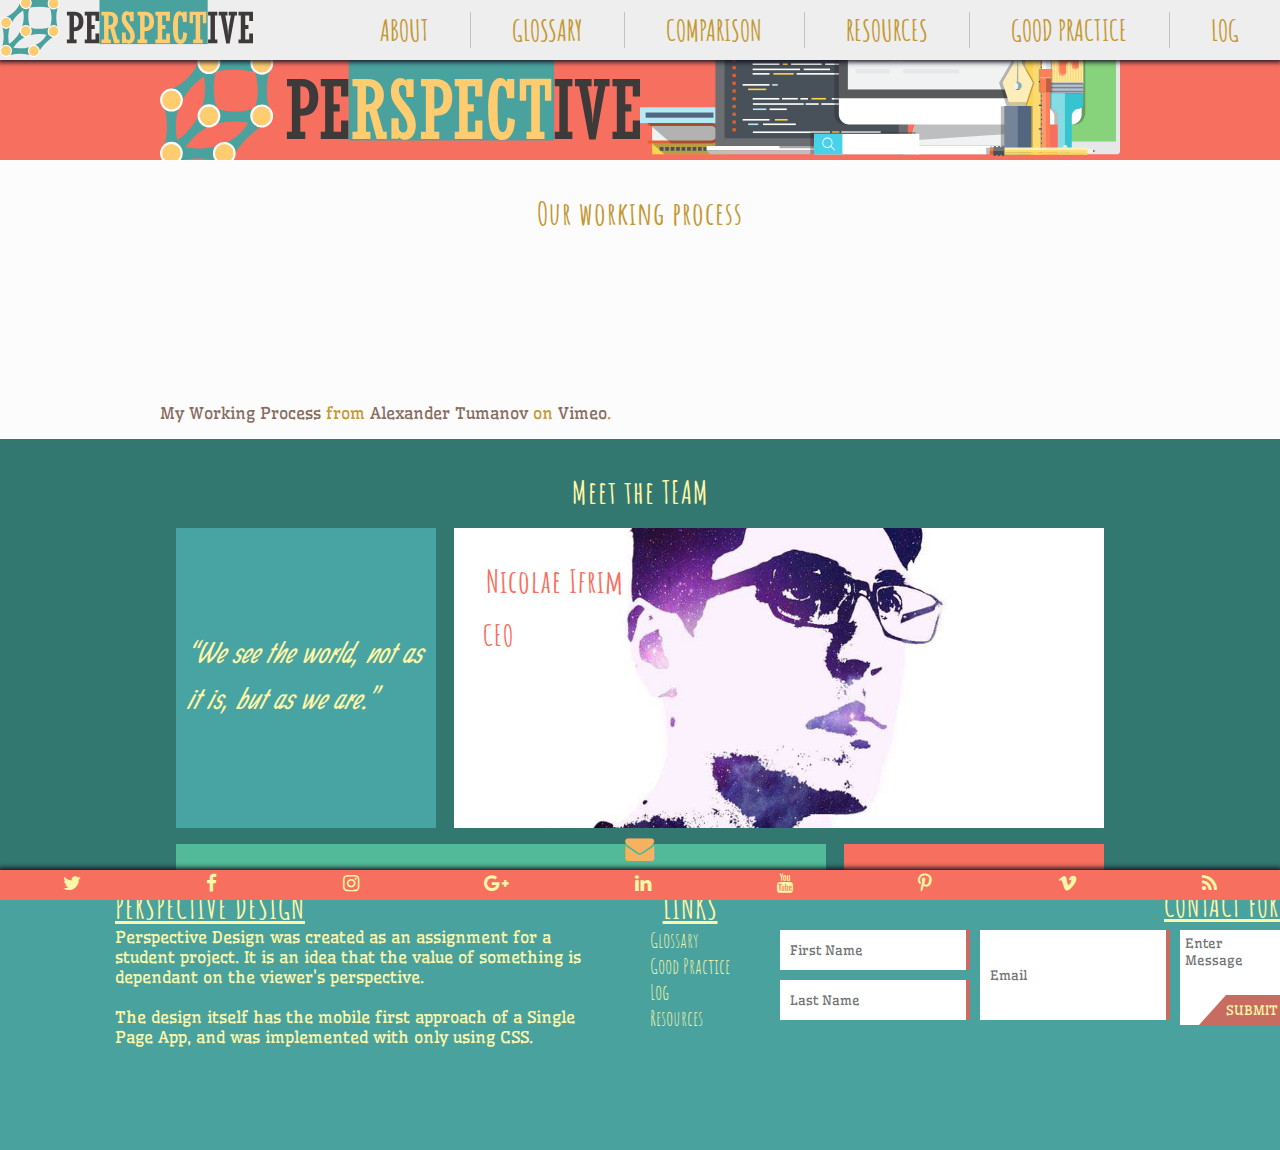
==== commit 08a95fc2: "Added audit images" ====
--- a/index.html
+++ b/index.html
@@ -15,7 +15,7 @@
   <link href="https://fonts.googleapis.com/css?family=Ranga" rel="stylesheet">
 
 </head>
-<body onload="toggleNav()">
+<body>
   <header>
     <nav>
       <input type="checkbox" id="mobile-nav-toggle" value="mobile-nav-selected">
@@ -125,7 +125,7 @@
             </div>
 
             <div class="bio">
-              <p class="anoyingwavefont">
+              <p>
 Dan Raymond has been playing games since he was a child, his first entertanement systems he played were the nintendo 64 and the sega genesis and enjoyed playing the games he owned, going on in life he still enjoys games and wants to understand more about how they are made, which is why he is attending Northampton university so that he might attend computer games development course.
 </p>
             </div>
--- a/css/main.css
+++ b/css/main.css
@@ -344,7 +344,7 @@
     width: 100%;
   }
   header .mobile-nav * {
-    color: var(--lightFontColor);
+    color: var(--lightFontColor, #fff6a7);
   }
 
 /* MAIN CONTENT */
@@ -432,7 +432,7 @@
     padding: 2em 0;
   }
   #about .team-wrap h1 {
-    color: var(--lightFontColor);
+    color: var(--lightFontColor, #fff6a7);
   }
   #about .team-wrap .container {
     width: 100%;
@@ -471,7 +471,7 @@
   }
   #about .team-wrap .container section p {
     padding: 0.5em;
-    color: var(--lightFontColor);
+    color: var(--lightFontColor, #fff6a7);
   }
   #about .team-wrap .container section .quote {
     width: 100%;
@@ -485,7 +485,7 @@
     background-color: #47a4a2;
   }
   #about .team-wrap .container section .quote * {
-    color: var(--lightFontColor);
+    color: var(--lightFontColor, #fff6a7);
     font-size: 1.4em;
   }
   #about .team-wrap .container section .portrait {
@@ -507,7 +507,7 @@
   }
   #about .team-wrap .container section:nth-child(2) .portrait h1,
   #about .team-wrap .container section:nth-child(2) .portrait h2 {
-    color: var(--lightFontColor);
+    color: var(--lightFontColor, #fff6a7);
   }
   #about .team-wrap .container section:nth-child(3) .portrait {
     background-image: url("../images/team/daniel.jpg");
@@ -558,7 +558,7 @@
   }
   #about .team-wrap .container section .social ul li * {
     padding: 0.2em;
-    color: var(--lightFontColor);
+    color: var(--lightFontColor, #fff6a7);
   }
   #about .team-wrap .container section .social ul li:nth-child(1) {
     font-size: 1.7em;
@@ -1019,12 +1019,12 @@
     display:flex;
     justify-content: center;
     align-items: center;
-    color: var(--lightFontColor);
+    color: var(--lightFontColor, #fff6a7);
     background-color: #52ba98;
     transition: all .5s;
   }
   #resources > .container .categories li label span {
-    color: var(--lightFontColor);
+    color: var(--lightFontColor, #fff6a7);
   }
 
   #resources > .container section {
@@ -1083,21 +1083,21 @@
     align-self: center;
     margin-bottom: 1em;
     font-size: 1.5em;
-    color: var(--lightFontColor);
+    color: var(--lightFontColor, #fff6a7);
     text-decoration: underline;
   }
   #resources > .container section > .container h2 {
     align-self: flex-start;
     margin: 1em;
     font-size: 1.2em;
-    color: var(--lightFontColor);
+    color: var(--lightFontColor, #fff6a7);
   }
   #resources > .container section > .container p {
     align-self: flex-start;
     padding: 1em;
     margin: 1em;
     line-height: 25px;
-    color: var(--lightFontColor);
+    color: var(--lightFontColor, #fff6a7);
     border: 1px dashed #326e6c;
   }
   #resources > .container section > .container a {
@@ -1136,7 +1136,7 @@
     margin-top: -2px;
     background-color: #4aa29f;
     align-self: flex-start;
-    color: var(--lightFontColor);
+    color: var(--lightFontColor, #fff6a7);
   }
 
 
@@ -1205,7 +1205,7 @@
 
 
   #mgp > .container .row1 * {
-    color: var(--lightFontColor);
+    color: var(--lightFontColor, #fff6a7);
   }
   #mgp > .container .row1 {
     width: 100vw;
@@ -1374,7 +1374,7 @@
   }
   #log > .container .row1 .wrapper > * {
     padding:  0.5em;
-    color: var(--lightFontColor);
+    color: var(--lightFontColor, #fff6a7);
   }
   #log > .container > .row1 > .wrapper h1 {
     text-decoration: underline;
@@ -1412,7 +1412,7 @@
   }
   #log > .container .row4 .wrapper > * {
     padding:  0.5em;
-    color: var(--lightFontColor);
+    color: var(--lightFontColor, #fff6a7);
   }
 
 
@@ -1555,9 +1555,11 @@
     display: -ms-box;
     display: -webkit-flex;
     display: flex;
+    flex-shrink: 1;
   }
   .contact form {
     width: 100%;
+    max-width: 500px;
   }
   .contact form fieldset{
     display: -webkit-box;
@@ -1565,6 +1567,7 @@
     display: -webkit-flex;
     display: flex;
     justify-content: flex-end;
+    width: 100%;
   }
   .contact-title {
     text-align: right;
@@ -1585,12 +1588,12 @@
     display: -ms-box;
     display: -webkit-flex;
     display: flex;
-    flex-direction: row;
-    justify-content: center;
-    width: 100%;
+    flex-flow: row wrap;
+    justify-content: flex-start;
   }
   footer .contact form .name input {
     font-family: 'Wellfleet', cursive;
+    flex: 1;
   }
   footer .contact form .email{
     display: -webkit-box;
@@ -1660,7 +1663,7 @@
 
   .social-row {
     position: absolute;
-    height: var(--footerSocialHeight, 30px, 30px);
+    height: var(--footerSocialHeight, 30px);
     background-color: #F76F5F;
     width: 100vw;
     bottom: 0;
@@ -1800,7 +1803,7 @@
 
     footer .about-row > .contact {
       overflow: hidden;
-      position: fixed;
+      position: absolute;
       bottom: 280px;
       background-color: rgba(244, 244, 244, 0.4);
       height: 100%;
@@ -1809,17 +1812,15 @@
       z-index: 1;
     }
     footer .about-row > .contact * {
-      color: var(--lightFontColor);
+      color: var(--lightFontColor, #fff6a7);
     }
     footer .about-row > .contact > form {
       align-self: center;
-      width: auto;
       padding: 0.5em;
       background-color: #F76F5F;
     }
     footer .about-row > .contact > form fieldset {
       height: 100%;
-      width: auto;
     }
     footer .about-row > .contact > form fieldset .contact-title {
       display: none;
@@ -1835,7 +1836,7 @@
       font-size: 1.3em;
       margin-bottom: 0.5em;
       background-color: #52ba98;
-      color: var(--lightFontColor);
+      color: var(--lightFontColor, #fff6a7);
       display: -webkit-box;
       display: -ms-box;
       display: -webkit-flex;
@@ -1867,10 +1868,10 @@
     }
     footer .about-row .quick-links .content li:hover {
       background-color: #F76F5F;
-      color: var(--lightFontColor);
+      color: var(--lightFontColor, #fff6a7);
     }
     footer .about-row .quick-links .content li:hover label {
-      color: var(--lightFontColor);
+      color: var(--lightFontColor, #fff6a7);
     }
     footer .about-row > .quick-links > .content > li {
       max-height: 30px;
@@ -1884,7 +1885,7 @@
       justify-content: center;
     }
     footer .about-row > .quick-links > .content > li label {
-    color: var(--lightFontColor);
+    color: var(--lightFontColor, #fff6a7);
     min-width: 100%;
     text-align: center;
     }
@@ -1962,14 +1963,14 @@
       display: block;
       flex: 0 1 20%;
       order: 2;
-      color: var(--lightFontColor);
+      color: var(--lightFontColor, #fff6a7);
     }
     footer .copyright .container {
       max-width: 960px;
       margin: 0 auto;
     }
     footer .copyright .text {
-      color: var(--lightFontColor);
+      color: var(--lightFontColor, #fff6a7);
     }
 
     footer .social-row .container li:nth-child(3),
@@ -1990,7 +1991,7 @@
     }
     footer #contact-form-toggle[type=checkbox]:checked ~ .contact-form-label {
       background-color: #F76F5F;
-      color: var(--lightFontColor);
+      color: var(--lightFontColor, #fff6a7);
     }
   }
 
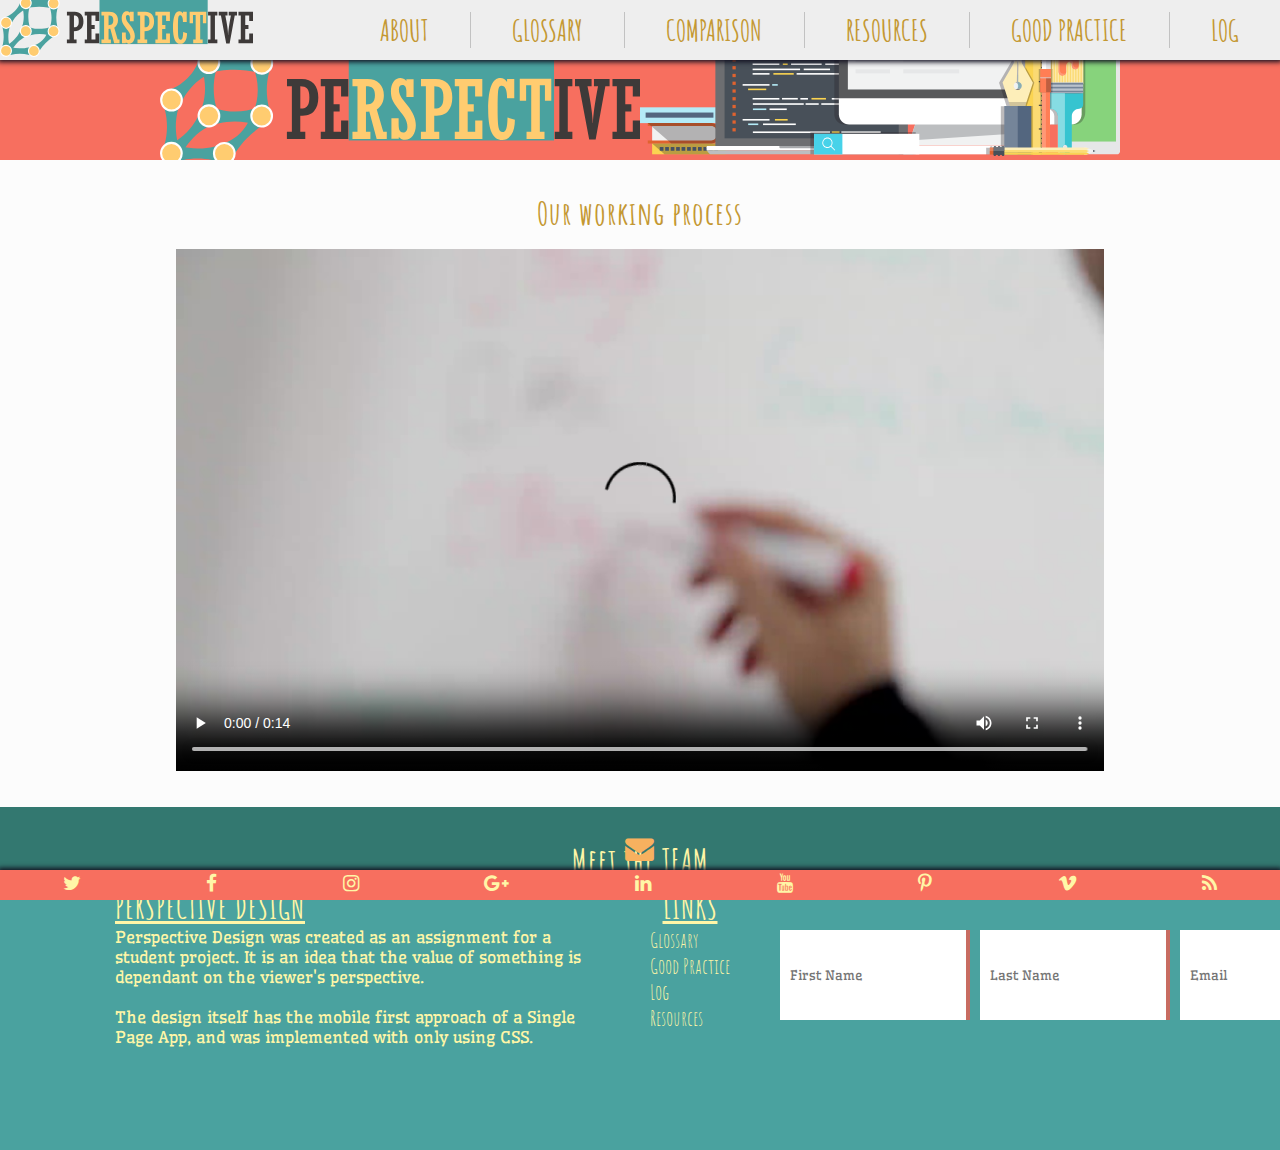
==== commit ed6e7f86: "added video to about page" ====
--- a/index.html
+++ b/index.html
@@ -59,8 +59,13 @@
       <div class="video-wrap">
         <h1>Our working process</h1>
         <div class="process">
-          <iframe src="https://player.vimeo.com/video/133265329"></iframe>
-<p><a href="https://vimeo.com/133265329">My Working Process</a> from <a href="https://vimeo.com/alextumanov">Alexander Tumanov</a> on <a href="https://vimeo.com">Vimeo</a>.</p>
+          <video controls poster="video/working.jpg">
+            <source src="video/working.webm" type="video/webm">
+            <source src="video.working.ogv" type="video/ogv">
+            Sorry, your browser doesn't support embedded videos,
+but don't worry, you can <a href="video/working.webm">download it</a>
+and watch it with your favorite video player!
+          </video>
         </div>
       </div>
 
@@ -148,7 +153,9 @@
             </div>
 
             <div class="bio">
-              <p>Lorem ipsum dolor sit amet, consectetur adipisicing elit. Quis necessitatibus nesciunt inventore dicta ab, possimus nostrum architecto accusamus libero cupiditate incidunt porro animi debitis velit id, aperiam unde quas ea.</p>
+              <p>As an Avid gamer, Vince has loved playing video games at a very young age and has been his biggest hobby ever since developing a massive interest in RPG and Platform genres. A huge fan of Nintendo, Vince loves to always keep upto date on anything game related!</p>
+              <p>During this time Vince also loved the concept of travelling and experiecing different cultures and studied tourism in college as a result. Upon completion he decided to Work as a team leader for Maplin (a tech retailer) until he decided what career goal he wanted to go for.</p>
+              <p>Vince now studies at the university of Northampton where he aspires to learn more about programming which could help him get into industries he wished for, when he was younger.</p>
             </div>
             <div class="social">
               <ul>
--- a/css/main.css
+++ b/css/main.css
@@ -417,6 +417,9 @@
 
   #about .video-wrap {
     width: 100vw;
+    display: flex;
+    justify-content: center;
+    align-items: center;
   }
   #about .video-wrap h1 {
     margin-top: 1em;
@@ -425,6 +428,12 @@
     margin: 1em;
     width: 100%;
     max-width: 960px;
+    padding: 0 1em;
+    margin-bottom: 2em;
+    overflow-y: hidden;
+  }
+  #about .video-wrap .process video {
+    max-width: 100%;
   }
 
   #about .team-wrap {
@@ -1588,7 +1597,7 @@
     display: -ms-box;
     display: -webkit-flex;
     display: flex;
-    flex-flow: row wrap;
+    flex-flow: row nowrap;
     justify-content: flex-start;
   }
   footer .contact form .name input {
@@ -1957,6 +1966,9 @@
       display: -ms-box;
       display: -webkit-flex;
       display: flex;
+    }
+    footer .contact form .name{
+      flex-flow: row wrap;
     }
 
     footer .copyright {
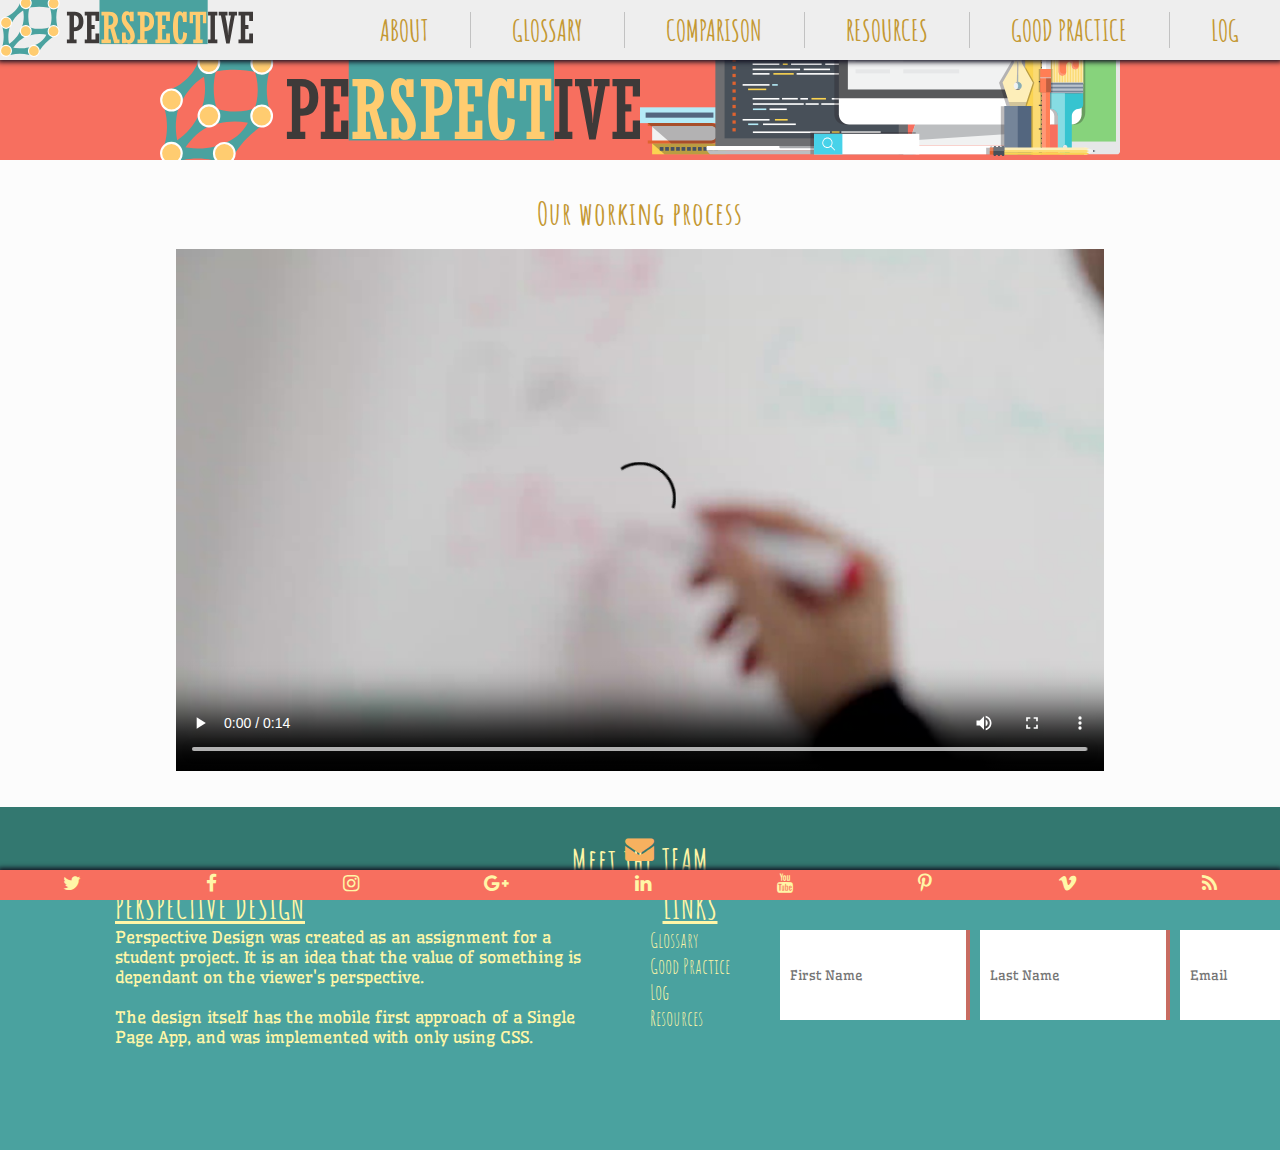
==== commit 610fdb9c: "removed big images" ====
--- a/index.html
+++ b/index.html
@@ -1354,8 +1354,8 @@
             <figure id="rubicon-main">
               <picture>
                 <source  srcset="images/rubicon-large-opt.jpg" media="(min-width: 960px)" type="image/jpg">
-                  <source  srcset="images/rubicon-medium-opt.jpg" media="(min-width: 768px)" type="image/jpg">
-                <img src="images/rubicon-default-opt.jpg" alt="Rubicon, Inspiration landing page and layout">
+                <source  srcset="images/rubicon-medium-opt.jpg" media="(min-width: 768px)" type="image/jpg">
+
               </picture>
               <figcaption>Fig.1 - Rubicon website landing page</figcaption>
             </figure>
@@ -1365,8 +1365,8 @@
             <figure>
               <picture>
                 <source  srcset="images/rubicon-navigation-large-opt.jpg" media="(min-width: 960px)" type="image/jpg">
-                  <source srcset="images/rubicon-navigation-medium-opt.jpg" media="(min-width: 768px)" type="image/jpg">
-                <img src="images/rubicon-navigation-default-opt.jpg" alt="Rubicon website navigation">
+                <source srcset="images/rubicon-navigation-medium-opt.jpg" media="(min-width: 768px)" type="image/jpg">
+
               </picture>
               <figcaption>Fig.2 - Rubicon website navigation</figcaption>
             </figure>
@@ -1386,8 +1386,8 @@
             <figure>
               <picture>
                 <source srcset="images/codepen-glossary-large-opt.jpg" media="(min-width: 960px)" type="image/jpg">
-                  <source srcset="images/codepen-glossary-medium-opt.jpg" media="(min-width: 768px)" type="image/jpg">
-                <img src="images/codepen-glossary-default-opt.jpg" alt="Codepen used for Glossary page Inspiration">
+                <source srcset="images/codepen-glossary-medium-opt.jpg" media="(min-width: 768px)" type="image/jpg">
+
               </picture>
               <figcaption>Fig.3 - Codepen inspiration for Glossary page</figcaption>
             </figure>
@@ -1400,7 +1400,7 @@
             <p>This was based on <a href="https://designmodo.com/demo/css3animations/demo2.html">this</a> CCS3 animation example.</p>
             <figure>
               <picture>
-                <source srcset="images/css3-animation-default-opt.jpg" media="(min-width: 768px)" type="image/jpg">
+                <source srcset="images/css3-animation-default-opt.jpg" type="image/jpg">
                 <img src="images/css3-animation-default-opt.jpg" alt="CCS3 animation used for inspiration">
               </picture>
               <figcaption>Fig.4 - CCS3 animation used for inspiration.</figcaption>
@@ -1410,7 +1410,7 @@
               <picture>
                 <source srcset="images/clicked-resources-large-opt.jpg" media="(min-width: 960px)" type="image/jpg">
                 <source srcset="images/clicked-resources-medium-opt.jpg" media="(min-width: 768px)" type="image/jpg">
-                <img src="images/clicked-resources-default-opt.jpg" alt="CCS3 animation used for inspiration">
+
               </picture>
               <figcaption>Fig.4 - CCS3 animation used for inspiration.</figcaption>
             </figure>
@@ -1420,7 +1420,7 @@
             <p>For this I used images google search and found some interesting examples of footers, the one I used for Inspiration was on <a href="https://www.elegantthemes.com/blog/divi-resources/free-divi-footer-layout-pack-10-unique-footer-designs-to-give-your-site-a-leg-up" target="_blank">ElegantThemes </a> website, under the name <em>Divi Footer Layout Pack 06</em>.</p>
             <figure>
               <picture>
-                <source srcset="images/footer-default-opt.jpg" media="(min-width: 768px)" type="image/jpg">
+                <source srcset="images/footer-default-opt.jpg" type="image/jpg">
                 <img src="images/footer-default-opt.jpg" alt="Footer design used for inspiration">
               </picture>
               <figcaption>Fig.5 - Footer design.</figcaption>
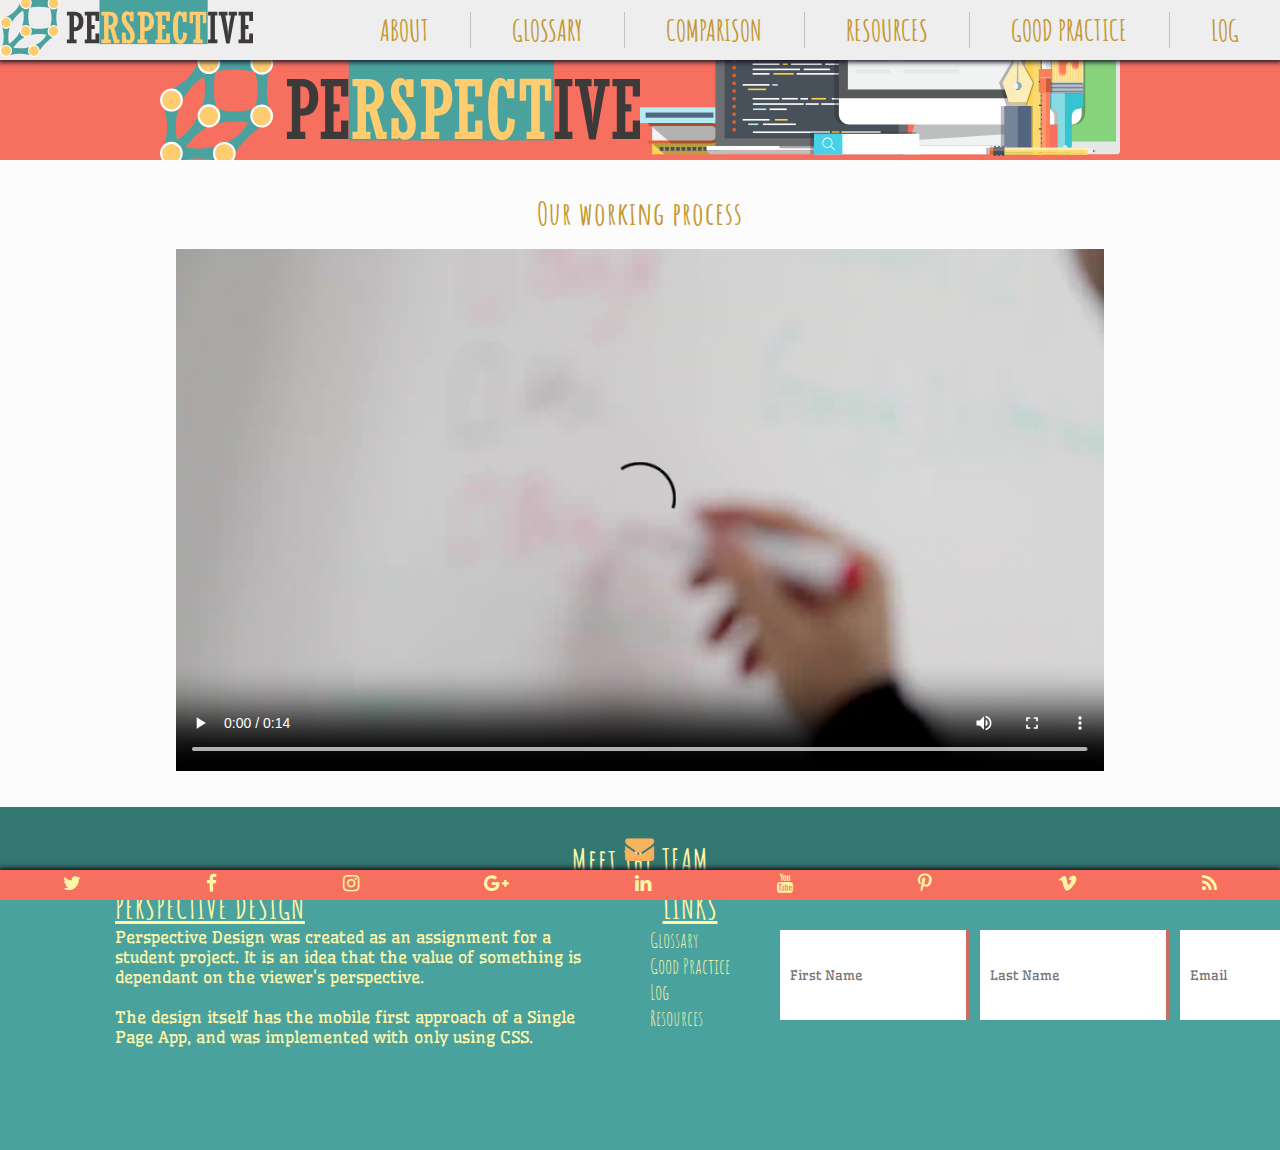
==== commit 65faaef7: "changes to images in mgp and log" ====
--- a/index.html
+++ b/index.html
@@ -1353,9 +1353,9 @@
             <p>When designing my website my decision was mostly influenced by the fact that only <i class="fa fa-css3" aria-hidden="true"></i>CSS and <i class="fa fa-html5" aria-hidden="true"></i>HTML are graded in this assignment, so I decided to use <a href="https://www.rubicon-world.com/" target="_blank">RUBICON</a> because their design is one that can be implemented with only HTML and CSS (with a few minor changes) and still look modern.</p>
             <figure id="rubicon-main">
               <picture>
-                <source  srcset="images/rubicon-large-opt.jpg" media="(min-width: 960px)" type="image/jpg">
-                <source  srcset="images/rubicon-medium-opt.jpg" media="(min-width: 768px)" type="image/jpg">
-
+                <source srcset="images/rubicon-large-opt.jpg" media="(min-width: 960px)" type="image/jpg">
+                <source srcset="images/rubicon-medium-opt.jpg" media="(min-width: 768px)" type="image/jpg">
+                  <img src="images/rubicon-medium-opt.jpg" alt="landing page inspiration">
               </picture>
               <figcaption>Fig.1 - Rubicon website landing page</figcaption>
             </figure>
@@ -1366,7 +1366,7 @@
               <picture>
                 <source  srcset="images/rubicon-navigation-large-opt.jpg" media="(min-width: 960px)" type="image/jpg">
                 <source srcset="images/rubicon-navigation-medium-opt.jpg" media="(min-width: 768px)" type="image/jpg">
-
+                  <img src="images/rubicon-navigation-medium-opt.jpg" alt="navigation bar inspiration">
               </picture>
               <figcaption>Fig.2 - Rubicon website navigation</figcaption>
             </figure>
@@ -1387,7 +1387,7 @@
               <picture>
                 <source srcset="images/codepen-glossary-large-opt.jpg" media="(min-width: 960px)" type="image/jpg">
                 <source srcset="images/codepen-glossary-medium-opt.jpg" media="(min-width: 768px)" type="image/jpg">
-
+                  <img src="images/codepen-glossary-medium-opt.jpg" alt="glossary page inspiration">
               </picture>
               <figcaption>Fig.3 - Codepen inspiration for Glossary page</figcaption>
             </figure>
@@ -1410,7 +1410,7 @@
               <picture>
                 <source srcset="images/clicked-resources-large-opt.jpg" media="(min-width: 960px)" type="image/jpg">
                 <source srcset="images/clicked-resources-medium-opt.jpg" media="(min-width: 768px)" type="image/jpg">
-
+                  <img src="images/clicked-resources-medium-opt.jpg" alt="overlaid glossary inspiration">
               </picture>
               <figcaption>Fig.4 - CCS3 animation used for inspiration.</figcaption>
             </figure>
@@ -1420,7 +1420,7 @@
             <p>For this I used images google search and found some interesting examples of footers, the one I used for Inspiration was on <a href="https://www.elegantthemes.com/blog/divi-resources/free-divi-footer-layout-pack-10-unique-footer-designs-to-give-your-site-a-leg-up" target="_blank">ElegantThemes </a> website, under the name <em>Divi Footer Layout Pack 06</em>.</p>
             <figure>
               <picture>
-                <source srcset="images/footer-default-opt.jpg" type="image/jpg">
+                <source srcset="images/footer-default-opt.jpg" media="(min-width: 960px)" type="image/jpg">
                 <img src="images/footer-default-opt.jpg" alt="Footer design used for inspiration">
               </picture>
               <figcaption>Fig.5 - Footer design.</figcaption>
@@ -1468,8 +1468,8 @@
             <figure>
               <picture>
                 <source srcset="images/wireframes/wireframe1-large-opt.jpg" media="(min-width: 960px)" type="image/jpeg">
-                  <source srcset="images/wireframes/wireframe1-medium-opt.jpg" media="(min-width: 768px)" type="image/jpeg">
-                <img src="images/wireframes/wireframe1-large-opt.jpg" alt="wireframe design no1">
+                <source srcset="images/wireframes/wireframe1-medium-opt.jpg" media="(min-width: 768px)" type="image/jpeg">
+                  <img src="images/wireframes/wireframe1-medium-opt.jpg" alt="wireframe design no1">
               </picture>
               <figcaption>Fig.1 - Wireframe Design no1</figcaption>
             </figure>
@@ -1480,8 +1480,8 @@
             <figure>
               <picture>
                 <source srcset="images/wireframes/wireframe2-large-opt.jpg" media="(min-width: 960px)" type="image/jpeg">
-                  <source srcset="images/wireframes/wireframe2-medium-opt.jpg" media="(min-width: 768px)" type="image/jpeg">
-                <img src="images/wireframes/wireframe2-large-opt.jpg" alt="wireframe design no2">
+                <source srcset="images/wireframes/wireframe2-medium-opt.jpg" media="(min-width: 768px)" type="image/jpeg">
+                  <img src="images/wireframes/wireframe2-medium-opt.jpg" alt="wireframe design no2">
               </picture>
               <figcaption>Fig.2 - Wireframe Design no2</figcaption>
             </figure>
@@ -1491,8 +1491,8 @@
             <figure>
               <picture>
                 <source srcset="images/wireframes/wireframe-overlay-large-opt.jpg" media="(min-width: 960px)" type="image/jpeg">
-                  <source srcset="images/wireframes/wireframe-overlay-medium-opt.jpg" media="(min-width: 768px)" type="image/jpeg">
-                <img src="images/wireframes/wireframe-overlay-large-opt.jpg" alt="Overlaid Page design">
+                <source srcset="images/wireframes/wireframe-overlay-medium-opt.jpg" media="(min-width: 768px)" type="image/jpeg">
+                  <img src="images/wireframes/wireframe-overlay-medium-opt.jpg" alt="Overlaid Page design">
               </picture>
               <figcaption>Fig.3 - Overlaid Page</figcaption>
             </figure>
@@ -1502,8 +1502,8 @@
             <figure>
               <picture>
                 <source srcset="images/wireframes/wireframe4-large-opt.jpg" media="(min-width: 960px)" type="image/jpeg">
-                  <source srcset="images/wireframes/wireframe4-medium-opt.jpg" media="(min-width: 768px)" type="image/jpeg">
-                <img src="images/wireframes/wireframe4-large-opt.jpg" alt="wireframe design no4">
+                <source srcset="images/wireframes/wireframe4-medium-opt.jpg" media="(min-width: 768px)" type="image/jpeg">
+                  <img src="images/wireframes/wireframe4-medium-opt.jpg" alt="wireframe design no4">
               </picture>
               <figcaption>Fig.4 - wireframe design no4</figcaption>
             </figure>
@@ -1513,8 +1513,8 @@
             <figure>
               <picture>
                 <source srcset="images/wireframes/wireframe5-large-opt.jpg" media="(min-width: 960px)" type="image/jpeg">
-                  <source srcset="images/wireframes/wireframe5-medium-opt.jpg" media="(min-width: 768px)" type="image/jpeg">
-                <img src="images/wireframes/wireframe5-large-opt.jpg" alt="wireframe design no5">
+                <source srcset="images/wireframes/wireframe5-medium-opt.jpg" media="(min-width: 768px)" type="image/jpeg">
+                  <img src="images/wireframes/wireframe5-medium-opt.jpg" alt="wireframe design no5">
               </picture>
               <figcaption>Fig.5 - wireframe design no5</figcaption>
             </figure>
@@ -1544,8 +1544,8 @@
             <figure>
               <picture>
                 <source srcset="images/code_validation/html-large-opt.jpg" media="(min-width: 960px)" type="image/jpeg">
-                  <source srcset="images/code_validation/html-medium-opt.jpg" media="(min-width: 768px)" type="image/jpeg">
-                <img src="images/code_validation/html-large-opt.jpg" alt="Html code_validation">
+                <source srcset="images/code_validation/html-medium-opt.jpg" media="(min-width: 768px)" type="image/jpeg">
+                  <img src="images/code_validation/html-medium-opt.jpg" alt="Html code_validation">
               </picture>
               <figcaption>Fig.6 - Html validation</figcaption>
             </figure>
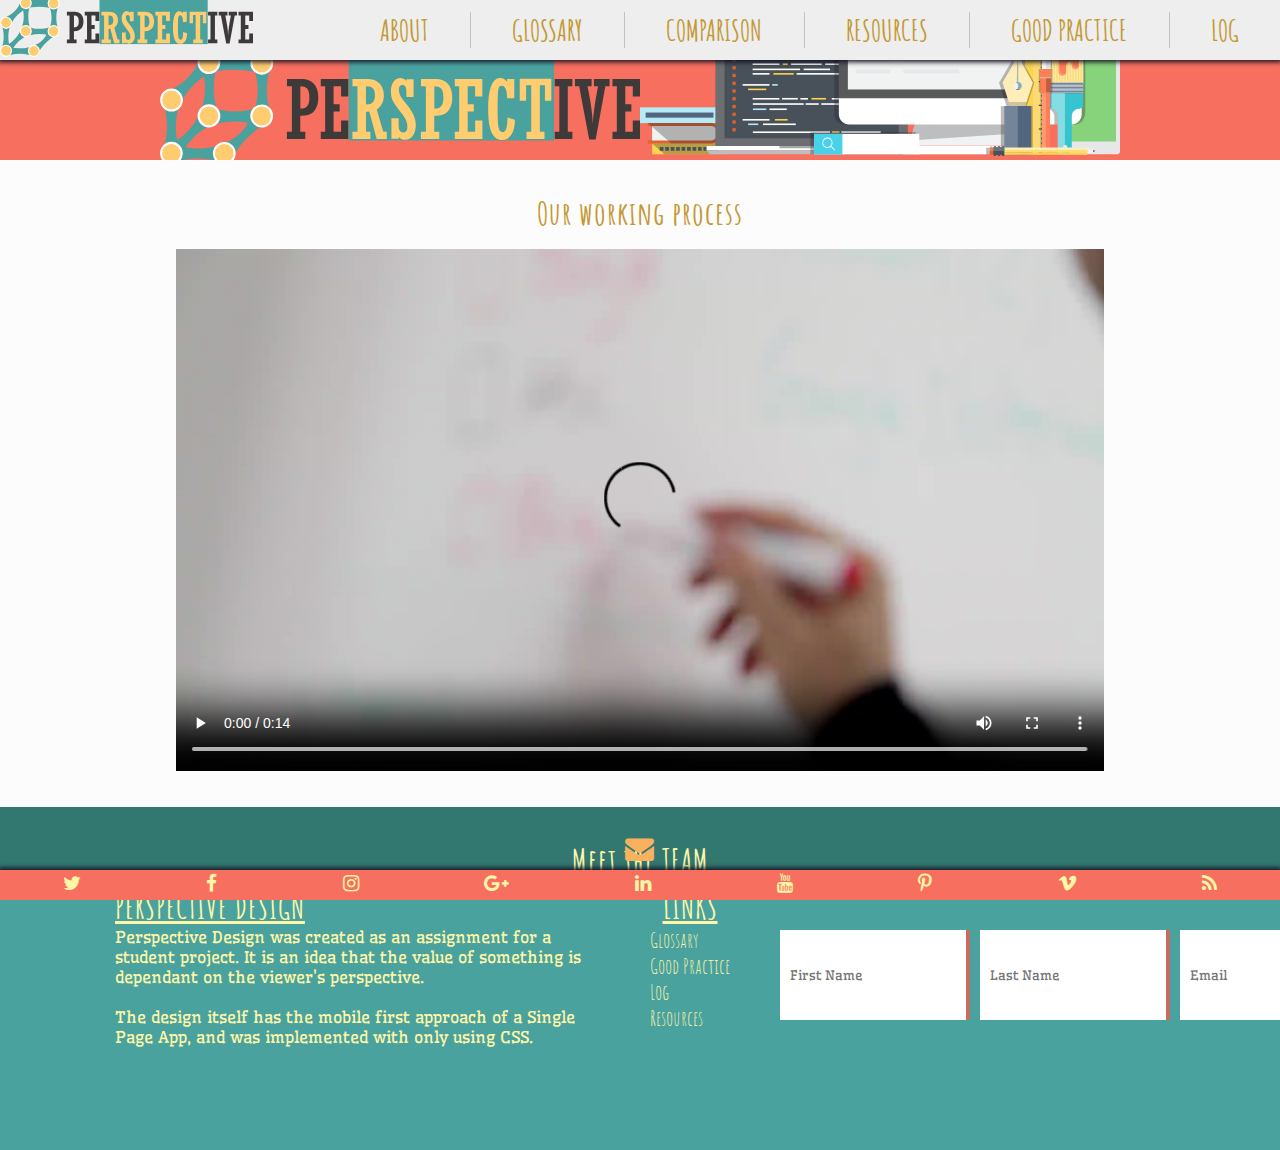
==== commit f276f0ef: "added audits to log" ====
--- a/index.html
+++ b/index.html
@@ -1556,6 +1556,49 @@
         </div>
 
         <div class="row4">
+          <div class="wrapper">
+            <h2>Website Audits</h2>
+            <p>In this section audits using google developer tool audit will be performed, this is to check performance, accessibility and good-practice with code writing. It is always a good idea to perform such audits during the development cycle, as it also gives advice to how it can be improved.</p>
+            <p>The final score was one of 3 audits, they were all very close so chose one at random.</p>
+            <figure>
+              <picture>
+                <source srcset="images/audit/audit-score.JPG" type="image/jpg">
+                  <img src="images/audit/audit-score.JPG" alt="score for performance, accesibility and best practices">
+              </picture>
+            </figure>
+
+            <h3>performance</h3>
+            <p>This audit measures how fast the page and all the resources are fully loaded, it shows timing for First meaningful paint (which mean that content is displayed), to consistently interactive (this is where content can be interacted with).</p>
+            <p>It also gives advice on what can be improved and how.</p>
+            <figure>
+              <picture>
+                <source srcset="images/audit/performance.jpg" type="image/jpg">
+                  <img src="images/audit/performance.jpg" alt="score for performance, and improvement advice">
+              </picture>
+            </figure>
+
+            <h3>accesibility</h3>
+            <p>	This is used to discern if the webpage can be read using accessibility tools, like screen readers for example. It checks if elements have discernible names, if they describe contents well, and also checks the colour contrast.</p>
+            <p>This section also gives advice to how it can be improved.</p>
+            <figure>
+              <picture>
+                <source srcset="images/audit/accesibility.jpg" type="image/jpg">
+                  <img src="images/audit/accesibility.jpg" alt="score for accesibility, and improvement advice">
+              </picture>
+            </figure>
+
+            <h3>best practices</h3>
+            <p>This checks how the code was written, and gives advice for improvements.</p>
+            <figure>
+              <picture>
+                <source srcset="images/audit/best-practice.jpg" type="image/jpg">
+                  <img src="images/audit/best-practice.jpg" alt="score for best practices, and improvement advice">
+              </picture>
+            </figure>
+          </div>
+        </div>
+
+        <div class="row5">
           <div class="wrapper">
             <h2>Conclusion</h2>
             <p>I learned a lot when doing this website, and a lot of things I would be doing differently next time. Most of what I learned is how to optimize my workflow better by preparing designs better before actually coding them, choosing the colour palette, choice of fonts for headings and paragraphs and the layout of the text on page.</p>
--- a/css/main.css
+++ b/css/main.css
@@ -1387,15 +1387,24 @@
   }
   #log > .container > .row1 > .wrapper h1 {
     text-decoration: underline;
+    align-self: center;
   }
   #log > .container > div > .wrapper h2 {
-    margin-left: 1em;
+    align-self: center;
+  }
+  #log > .container > div > .wrapper h3 {
     align-self: flex-start;
+    margin-left: 3em;
   }
   #log > .container > div > .wrapper p {
     margin-left: 3em;
     align-self: flex-start;
   }
+  #log > .container > div > .wrapper code {
+    font-size: 1.3em;
+    background-color: #52ba98;
+    color: var(--lightFontColor);
+  }
 
   #log > .container > .row2 {
     background-color: #eeee;
@@ -1420,6 +1429,15 @@
     background-color: #52ba98;
   }
   #log > .container .row4 .wrapper > * {
+    padding:  0.5em;
+    color: var(--lightFontColor, #fff6a7);
+  }
+
+  #log > .container > .row5 {
+    background-color: #cf5d50;
+    height: 100%;
+  }
+  #log > .container .row5 .wrapper > * {
     padding:  0.5em;
     color: var(--lightFontColor, #fff6a7);
   }
